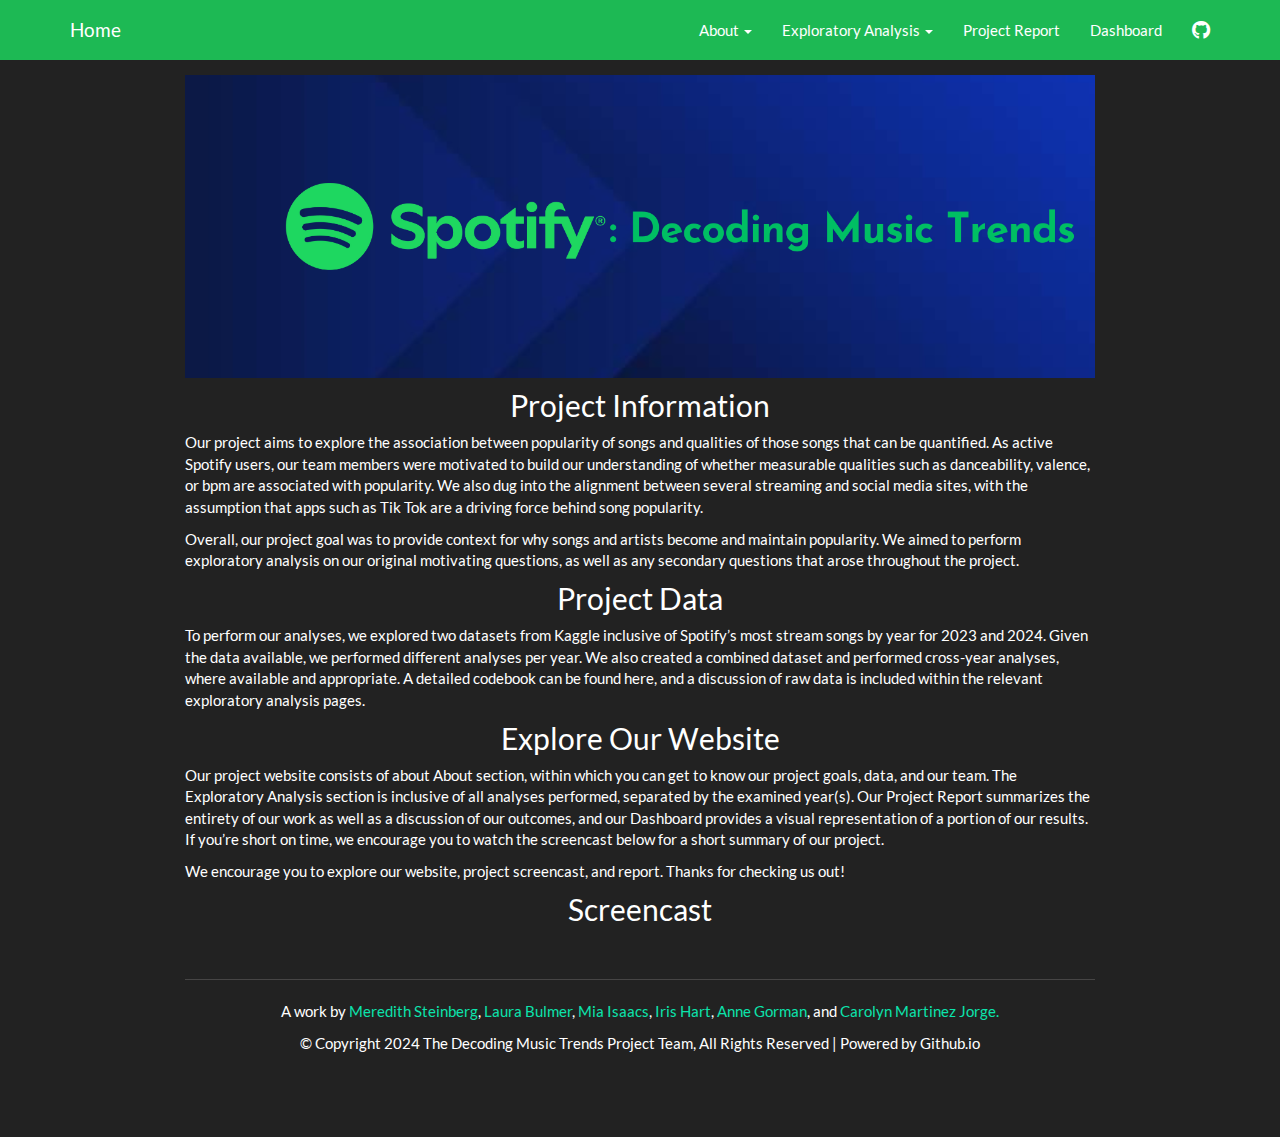
==== index.html @ 51a988cc "adding 'about project' page to site yml" ====
<!DOCTYPE html>

<html>

<head>

<meta charset="utf-8" />
<meta name="generator" content="pandoc" />
<meta http-equiv="X-UA-Compatible" content="IE=EDGE" />




<title>index.knit</title>

<script src="site_libs/header-attrs-2.28/header-attrs.js"></script>
<script src="site_libs/jquery-3.6.0/jquery-3.6.0.min.js"></script>
<meta name="viewport" content="width=device-width, initial-scale=1" />
<link href="site_libs/bootstrap-3.3.5/css/darkly.min.css" rel="stylesheet" />
<script src="site_libs/bootstrap-3.3.5/js/bootstrap.min.js"></script>
<script src="site_libs/bootstrap-3.3.5/shim/html5shiv.min.js"></script>
<script src="site_libs/bootstrap-3.3.5/shim/respond.min.js"></script>
<style>h1 {font-size: 34px;}
       h1.title {font-size: 38px;}
       h2 {font-size: 30px;}
       h3 {font-size: 24px;}
       h4 {font-size: 18px;}
       h5 {font-size: 16px;}
       h6 {font-size: 12px;}
       code {color: inherit; background-color: rgba(0, 0, 0, 0.04);}
       pre:not([class]) { background-color: white }</style>
<script src="site_libs/navigation-1.1/tabsets.js"></script>
<link href="site_libs/highlightjs-9.12.0/default.css" rel="stylesheet" />
<script src="site_libs/highlightjs-9.12.0/highlight.js"></script>
<link href="site_libs/font-awesome-6.4.2/css/all.min.css" rel="stylesheet" />
<link href="site_libs/font-awesome-6.4.2/css/v4-shims.min.css" rel="stylesheet" />

<style type="text/css">
  code{white-space: pre-wrap;}
  span.smallcaps{font-variant: small-caps;}
  span.underline{text-decoration: underline;}
  div.column{display: inline-block; vertical-align: top; width: 50%;}
  div.hanging-indent{margin-left: 1.5em; text-indent: -1.5em;}
  ul.task-list{list-style: none;}
    </style>

<style type="text/css">code{white-space: pre;}</style>
<script type="text/javascript">
if (window.hljs) {
  hljs.configure({languages: []});
  hljs.initHighlightingOnLoad();
  if (document.readyState && document.readyState === "complete") {
    window.setTimeout(function() { hljs.initHighlighting(); }, 0);
  }
}
</script>






<link rel="stylesheet" href="custom.css" type="text/css" />



<style type = "text/css">
.main-container {
  max-width: 940px;
  margin-left: auto;
  margin-right: auto;
}
img {
  max-width:100%;
}
.tabbed-pane {
  padding-top: 12px;
}
.html-widget {
  margin-bottom: 20px;
}
button.code-folding-btn:focus {
  outline: none;
}
summary {
  display: list-item;
}
details > summary > p:only-child {
  display: inline;
}
pre code {
  padding: 0;
}
</style>


<style type="text/css">
.dropdown-submenu {
  position: relative;
}
.dropdown-submenu>.dropdown-menu {
  top: 0;
  left: 100%;
  margin-top: -6px;
  margin-left: -1px;
  border-radius: 0 6px 6px 6px;
}
.dropdown-submenu:hover>.dropdown-menu {
  display: block;
}
.dropdown-submenu>a:after {
  display: block;
  content: " ";
  float: right;
  width: 0;
  height: 0;
  border-color: transparent;
  border-style: solid;
  border-width: 5px 0 5px 5px;
  border-left-color: #cccccc;
  margin-top: 5px;
  margin-right: -10px;
}
.dropdown-submenu:hover>a:after {
  border-left-color: #adb5bd;
}
.dropdown-submenu.pull-left {
  float: none;
}
.dropdown-submenu.pull-left>.dropdown-menu {
  left: -100%;
  margin-left: 10px;
  border-radius: 6px 0 6px 6px;
}
</style>

<script type="text/javascript">
// manage active state of menu based on current page
$(document).ready(function () {
  // active menu anchor
  href = window.location.pathname
  href = href.substr(href.lastIndexOf('/') + 1)
  if (href === "")
    href = "index.html";
  var menuAnchor = $('a[href="' + href + '"]');

  // mark the anchor link active (and if it's in a dropdown, also mark that active)
  var dropdown = menuAnchor.closest('li.dropdown');
  if (window.bootstrap) { // Bootstrap 4+
    menuAnchor.addClass('active');
    dropdown.find('> .dropdown-toggle').addClass('active');
  } else { // Bootstrap 3
    menuAnchor.parent().addClass('active');
    dropdown.addClass('active');
  }

  // Navbar adjustments
  var navHeight = $(".navbar").first().height() + 15;
  var style = document.createElement('style');
  var pt = "padding-top: " + navHeight + "px; ";
  var mt = "margin-top: -" + navHeight + "px; ";
  var css = "";
  // offset scroll position for anchor links (for fixed navbar)
  for (var i = 1; i <= 6; i++) {
    css += ".section h" + i + "{ " + pt + mt + "}\n";
  }
  style.innerHTML = "body {" + pt + "padding-bottom: 40px; }\n" + css;
  document.head.appendChild(style);
});
</script>

<!-- tabsets -->

<style type="text/css">
.tabset-dropdown > .nav-tabs {
  display: inline-table;
  max-height: 500px;
  min-height: 44px;
  overflow-y: auto;
  border: 1px solid #ddd;
  border-radius: 4px;
}

.tabset-dropdown > .nav-tabs > li.active:before, .tabset-dropdown > .nav-tabs.nav-tabs-open:before {
  content: "\e259";
  font-family: 'Glyphicons Halflings';
  display: inline-block;
  padding: 10px;
  border-right: 1px solid #ddd;
}

.tabset-dropdown > .nav-tabs.nav-tabs-open > li.active:before {
  content: "\e258";
  font-family: 'Glyphicons Halflings';
  border: none;
}

.tabset-dropdown > .nav-tabs > li.active {
  display: block;
}

.tabset-dropdown > .nav-tabs > li > a,
.tabset-dropdown > .nav-tabs > li > a:focus,
.tabset-dropdown > .nav-tabs > li > a:hover {
  border: none;
  display: inline-block;
  border-radius: 4px;
  background-color: transparent;
}

.tabset-dropdown > .nav-tabs.nav-tabs-open > li {
  display: block;
  float: none;
}

.tabset-dropdown > .nav-tabs > li {
  display: none;
}
</style>

<!-- code folding -->




</head>

<body>


<div class="container-fluid main-container">




<div class="navbar navbar-default  navbar-fixed-top" role="navigation">
  <div class="container">
    <div class="navbar-header">
      <button type="button" class="navbar-toggle collapsed" data-toggle="collapse" data-bs-toggle="collapse" data-target="#navbar" data-bs-target="#navbar">
        <span class="icon-bar"></span>
        <span class="icon-bar"></span>
        <span class="icon-bar"></span>
      </button>
      <a class="navbar-brand" href="index.html">Home</a>
    </div>
    <div id="navbar" class="navbar-collapse collapse">
      <ul class="nav navbar-nav">
        
      </ul>
      <ul class="nav navbar-nav navbar-right">
        <li class="dropdown">
  <a href="#" class="dropdown-toggle" data-toggle="dropdown" role="button" data-bs-toggle="dropdown" aria-expanded="false">
    About
     
    <span class="caret"></span>
  </a>
  <ul class="dropdown-menu" role="menu">
    <li>
      <a href="about_our_project.html">The Project</a>
    </li>
    <li>
      <a href="about.html">The Data</a>
    </li>
    <li>
      <a href="our_team.html">Our Team</a>
    </li>
  </ul>
</li>
<li class="dropdown">
  <a href="#" class="dropdown-toggle" data-toggle="dropdown" role="button" data-bs-toggle="dropdown" aria-expanded="false">
    Exploratory Analysis
     
    <span class="caret"></span>
  </a>
  <ul class="dropdown-menu" role="menu">
    <li>
      <a href="2023.html">2023 Analysis</a>
    </li>
    <li>
      <a href="2024.html">2024 Analysis</a>
    </li>
    <li>
      <a href="2023_2024_analysis.html">Cross-Year Analysis</a>
    </li>
  </ul>
</li>
<li>
  <a href="Report.html">Project Report</a>
</li>
<li>
  <a href="shiny_dashboard.rmd">Dashboard</a>
</li>
<li>
  <a href="https://github.com/akgorman/spotify_data.github.io">
    <span class="fa fa-github fa-lg"></span>
     
  </a>
</li>
      </ul>
    </div><!--/.nav-collapse -->
  </div><!--/.container -->
</div><!--/.navbar -->

<div id="header">




</div>


<p><img src="images/Heading.png" /></p>
<div id="project-information" class="section level2"
style="text-align: center;">
<h2>Project Information</h2>
</div>
<p>Our project aims to explore the association between popularity of
songs and qualities of those songs that can be quantified. As active
Spotify users, our team members were motivated to build our
understanding of whether measurable qualities such as danceability,
valence, or bpm are associated with popularity. We also dug into the
alignment between several streaming and social media sites, with the
assumption that apps such as Tik Tok are a driving force behind song
popularity.</p>
<p>Overall, our project goal was to provide context for why songs and
artists become and maintain popularity. We aimed to perform exploratory
analysis on our original motivating questions, as well as any secondary
questions that arose throughout the project.</p>
<div id="project-data" class="section level2"
style="text-align: center;">
<h2>Project Data</h2>
</div>
<p>To perform our analyses, we explored two datasets from Kaggle
inclusive of Spotify’s most stream songs by year for 2023 and 2024.
Given the data available, we performed different analyses per year. We
also created a combined dataset and performed cross-year analyses, where
available and appropriate. A detailed codebook can be found here, and a
discussion of raw data is included within the relevant exploratory
analysis pages.</p>
<div id="explore-our-website" class="section level2"
style="text-align: center;">
<h2>Explore Our Website</h2>
</div>
<p>Our project website consists of about About section, within which you
can get to know our project goals, data, and our team. The Exploratory
Analysis section is inclusive of all analyses performed, separated by
the examined year(s). Our Project Report summarizes the entirety of our
work as well as a discussion of our outcomes, and our Dashboard provides
a visual representation of a portion of our results. If you’re short on
time, we encourage you to watch the screencast below for a short summary
of our project.</p>
<p>We encourage you to explore our website, project screencast, and
report. Thanks for checking us out!</p>
<div id="screencast" class="section level2" style="text-align: center;">
<h2>Screencast</h2>
</div>

<!DOCTYPE html>

<html xmlns="http://www.w3.org/1999/xhtml">


 
<hr />
<p style="text-align: center;">
A work by <a href="https://github.com/meresteinberg">Meredith Steinberg</a>, <a href="https://github.com/laurabulmer">Laura Bulmer</a>, <a href="https://github.com/miaisaacs">Mia Isaacs</a>, <a href="https://github.com/iah2124">Iris Hart</a>, <a href="https://github.com/akgorman">Anne Gorman</a>, and <a href="https://github.com/cm3936">Carolyn Martinez Jorge.</a>
</p>
<p style="text-align: center;">
© Copyright 2024 The Decoding Music Trends Project Team, All Rights Reserved | Powered by Github.io
</p>

<p> </p>





</div>




</div>

<script>

// add bootstrap table styles to pandoc tables
function bootstrapStylePandocTables() {
  $('tr.odd').parent('tbody').parent('table').addClass('table table-condensed');
}
$(document).ready(function () {
  bootstrapStylePandocTables();
});


</script>

<!-- tabsets -->

<script>
$(document).ready(function () {
  window.buildTabsets("TOC");
});

$(document).ready(function () {
  $('.tabset-dropdown > .nav-tabs > li').click(function () {
    $(this).parent().toggleClass('nav-tabs-open');
  });
});
</script>

<!-- code folding -->


<!-- dynamically load mathjax for compatibility with self-contained -->
<script>
  (function () {
    var script = document.createElement("script");
    script.type = "text/javascript";
    script.src  = "https://mathjax.rstudio.com/latest/MathJax.js?config=TeX-AMS-MML_HTMLorMML";
    document.getElementsByTagName("head")[0].appendChild(script);
  })();
</script>

</body>
</html>
---- site_libs/bootstrap-3.3.5/css/darkly.min.css ----
@font-face {
  font-family: 'Lato';
  font-style: normal;
  font-weight: 400;
  src: url(fonts/Lato.ttf) format('truetype');
}
@font-face {
  font-family: 'Lato';
  font-style: normal;
  font-weight: 700;
  src: url(fonts/LatoBold.ttf) format('truetype');
}
@font-face {
  font-family: 'Lato';
  font-style: italic;
  font-weight: 400;
  src: url(fonts/LatoItalic.ttf) format('truetype');
}

/*!
 * bootswatch v3.3.7
 * Homepage: http://bootswatch.com
 * Copyright 2012-2016 Thomas Park
 * Licensed under MIT
 * Based on Bootstrap
*//*!
 * Bootstrap v3.3.7 (http://getbootstrap.com)
 * Copyright 2011-2016 Twitter, Inc.
 * Licensed under MIT (https://github.com/twbs/bootstrap/blob/master/LICENSE)
 *//*! normalize.css v3.0.3 | MIT License | github.com/necolas/normalize.css */html{font-family:sans-serif;-ms-text-size-adjust:100%;-webkit-text-size-adjust:100%}body{margin:0}article,aside,details,figcaption,figure,footer,header,hgroup,main,menu,nav,section,summary{display:block}audio,canvas,progress,video{display:inline-block;vertical-align:baseline}audio:not([controls]){display:none;height:0}[hidden],template{display:none}a{background-color:transparent}a:active,a:hover{outline:0}abbr[title]{border-bottom:1px dotted}b,strong{font-weight:bold}dfn{font-style:italic}h1{font-size:2em;margin:0.67em 0}mark{background:#ff0;color:#000}small{font-size:80%}sub,sup{font-size:75%;line-height:0;position:relative;vertical-align:baseline}sup{top:-0.5em}sub{bottom:-0.25em}img{border:0}svg:not(:root){overflow:hidden}figure{margin:1em 40px}hr{-webkit-box-sizing:content-box;-moz-box-sizing:content-box;box-sizing:content-box;height:0}pre{overflow:auto}code,kbd,pre,samp{font-family:monospace, monospace;font-size:1em}button,input,optgroup,select,textarea{color:inherit;font:inherit;margin:0}button{overflow:visible}button,select{text-transform:none}button,html input[type="button"],input[type="reset"],input[type="submit"]{-webkit-appearance:button;cursor:pointer}button[disabled],html input[disabled]{cursor:default}button::-moz-focus-inner,input::-moz-focus-inner{border:0;padding:0}input{line-height:normal}input[type="checkbox"],input[type="radio"]{-webkit-box-sizing:border-box;-moz-box-sizing:border-box;box-sizing:border-box;padding:0}input[type="number"]::-webkit-inner-spin-button,input[type="number"]::-webkit-outer-spin-button{height:auto}input[type="search"]{-webkit-appearance:textfield;-webkit-box-sizing:content-box;-moz-box-sizing:content-box;box-sizing:content-box}input[type="search"]::-webkit-search-cancel-button,input[type="search"]::-webkit-search-decoration{-webkit-appearance:none}fieldset{border:1px solid #c0c0c0;margin:0 2px;padding:0.35em 0.625em 0.75em}legend{border:0;padding:0}textarea{overflow:auto}optgroup{font-weight:bold}table{border-collapse:collapse;border-spacing:0}td,th{padding:0}/*! Source: https://github.com/h5bp/html5-boilerplate/blob/master/src/css/main.css */@media print{*,*:before,*:after{background:transparent !important;color:#000 !important;-webkit-box-shadow:none !important;box-shadow:none !important;text-shadow:none !important}a,a:visited{text-decoration:underline}a[href]:after{content:" (" attr(href) ")"}abbr[title]:after{content:" (" attr(title) ")"}a[href^="#"]:after,a[href^="javascript:"]:after{content:""}pre,blockquote{border:1px solid #999;page-break-inside:avoid}thead{display:table-header-group}tr,img{page-break-inside:avoid}img{max-width:100% !important}p,h2,h3{orphans:3;widows:3}h2,h3{page-break-after:avoid}.navbar{display:none}.btn>.caret,.dropup>.btn>.caret{border-top-color:#000 !important}.label{border:1px solid #000}.table{border-collapse:collapse !important}.table td,.table th{background-color:#fff !important}.table-bordered th,.table-bordered td{border:1px solid #ddd !important}}@font-face{font-family:'Glyphicons Halflings';src:url('../fonts/glyphicons-halflings-regular.eot');src:url('../fonts/glyphicons-halflings-regular.eot?#iefix') format('embedded-opentype'),url('../fonts/glyphicons-halflings-regular.woff2') format('woff2'),url('../fonts/glyphicons-halflings-regular.woff') format('woff'),url('../fonts/glyphicons-halflings-regular.ttf') format('truetype'),url('../fonts/glyphicons-halflings-regular.svg#glyphicons_halflingsregular') format('svg')}.glyphicon{position:relative;top:1px;display:inline-block;font-family:'Glyphicons Halflings';font-style:normal;font-weight:normal;line-height:1;-webkit-font-smoothing:antialiased;-moz-osx-font-smoothing:grayscale}.glyphicon-asterisk:before{content:"\002a"}.glyphicon-plus:before{content:"\002b"}.glyphicon-euro:before,.glyphicon-eur:before{content:"\20ac"}.glyphicon-minus:before{content:"\2212"}.glyphicon-cloud:before{content:"\2601"}.glyphicon-envelope:before{content:"\2709"}.glyphicon-pencil:before{content:"\270f"}.glyphicon-glass:before{content:"\e001"}.glyphicon-music:before{content:"\e002"}.glyphicon-search:before{content:"\e003"}.glyphicon-heart:before{content:"\e005"}.glyphicon-star:before{content:"\e006"}.glyphicon-star-empty:before{content:"\e007"}.glyphicon-user:before{content:"\e008"}.glyphicon-film:before{content:"\e009"}.glyphicon-th-large:before{content:"\e010"}.glyphicon-th:before{content:"\e011"}.glyphicon-th-list:before{content:"\e012"}.glyphicon-ok:before{content:"\e013"}.glyphicon-remove:before{content:"\e014"}.glyphicon-zoom-in:before{content:"\e015"}.glyphicon-zoom-out:before{content:"\e016"}.glyphicon-off:before{content:"\e017"}.glyphicon-signal:before{content:"\e018"}.glyphicon-cog:before{content:"\e019"}.glyphicon-trash:before{content:"\e020"}.glyphicon-home:before{content:"\e021"}.glyphicon-file:before{content:"\e022"}.glyphicon-time:before{content:"\e023"}.glyphicon-road:before{content:"\e024"}.glyphicon-download-alt:before{content:"\e025"}.glyphicon-download:before{content:"\e026"}.glyphicon-upload:before{content:"\e027"}.glyphicon-inbox:before{content:"\e028"}.glyphicon-play-circle:before{content:"\e029"}.glyphicon-repeat:before{content:"\e030"}.glyphicon-refresh:before{content:"\e031"}.glyphicon-list-alt:before{content:"\e032"}.glyphicon-lock:before{content:"\e033"}.glyphicon-flag:before{content:"\e034"}.glyphicon-headphones:before{content:"\e035"}.glyphicon-volume-off:before{content:"\e036"}.glyphicon-volume-down:before{content:"\e037"}.glyphicon-volume-up:before{content:"\e038"}.glyphicon-qrcode:before{content:"\e039"}.glyphicon-barcode:before{content:"\e040"}.glyphicon-tag:before{content:"\e041"}.glyphicon-tags:before{content:"\e042"}.glyphicon-book:before{content:"\e043"}.glyphicon-bookmark:before{content:"\e044"}.glyphicon-print:before{content:"\e045"}.glyphicon-camera:before{content:"\e046"}.glyphicon-font:before{content:"\e047"}.glyphicon-bold:before{content:"\e048"}.glyphicon-italic:before{content:"\e049"}.glyphicon-text-height:before{content:"\e050"}.glyphicon-text-width:before{content:"\e051"}.glyphicon-align-left:before{content:"\e052"}.glyphicon-align-center:before{content:"\e053"}.glyphicon-align-right:before{content:"\e054"}.glyphicon-align-justify:before{content:"\e055"}.glyphicon-list:before{content:"\e056"}.glyphicon-indent-left:before{content:"\e057"}.glyphicon-indent-right:before{content:"\e058"}.glyphicon-facetime-video:before{content:"\e059"}.glyphicon-picture:before{content:"\e060"}.glyphicon-map-marker:before{content:"\e062"}.glyphicon-adjust:before{content:"\e063"}.glyphicon-tint:before{content:"\e064"}.glyphicon-edit:before{content:"\e065"}.glyphicon-share:before{content:"\e066"}.glyphicon-check:before{content:"\e067"}.glyphicon-move:before{content:"\e068"}.glyphicon-step-backward:before{content:"\e069"}.glyphicon-fast-backward:before{content:"\e070"}.glyphicon-backward:before{content:"\e071"}.glyphicon-play:before{content:"\e072"}.glyphicon-pause:before{content:"\e073"}.glyphicon-stop:before{content:"\e074"}.glyphicon-forward:before{content:"\e075"}.glyphicon-fast-forward:before{content:"\e076"}.glyphicon-step-forward:before{content:"\e077"}.glyphicon-eject:before{content:"\e078"}.glyphicon-chevron-left:before{content:"\e079"}.glyphicon-chevron-right:before{content:"\e080"}.glyphicon-plus-sign:before{content:"\e081"}.glyphicon-minus-sign:before{content:"\e082"}.glyphicon-remove-sign:before{content:"\e083"}.glyphicon-ok-sign:before{content:"\e084"}.glyphicon-question-sign:before{content:"\e085"}.glyphicon-info-sign:before{content:"\e086"}.glyphicon-screenshot:before{content:"\e087"}.glyphicon-remove-circle:before{content:"\e088"}.glyphicon-ok-circle:before{content:"\e089"}.glyphicon-ban-circle:before{content:"\e090"}.glyphicon-arrow-left:before{content:"\e091"}.glyphicon-arrow-right:before{content:"\e092"}.glyphicon-arrow-up:before{content:"\e093"}.glyphicon-arrow-down:before{content:"\e094"}.glyphicon-share-alt:before{content:"\e095"}.glyphicon-resize-full:before{content:"\e096"}.glyphicon-resize-small:before{content:"\e097"}.glyphicon-exclamation-sign:before{content:"\e101"}.glyphicon-gift:before{content:"\e102"}.glyphicon-leaf:before{content:"\e103"}.glyphicon-fire:before{content:"\e104"}.glyphicon-eye-open:before{content:"\e105"}.glyphicon-eye-close:before{content:"\e106"}.glyphicon-warning-sign:before{content:"\e107"}.glyphicon-plane:before{content:"\e108"}.glyphicon-calendar:before{content:"\e109"}.glyphicon-random:before{content:"\e110"}.glyphicon-comment:before{content:"\e111"}.glyphicon-magnet:before{content:"\e112"}.glyphicon-chevron-up:before{content:"\e113"}.glyphicon-chevron-down:before{content:"\e114"}.glyphicon-retweet:before{content:"\e115"}.glyphicon-shopping-cart:before{content:"\e116"}.glyphicon-folder-close:before{content:"\e117"}.glyphicon-folder-open:before{content:"\e118"}.glyphicon-resize-vertical:before{content:"\e119"}.glyphicon-resize-horizontal:before{content:"\e120"}.glyphicon-hdd:before{content:"\e121"}.glyphicon-bullhorn:before{content:"\e122"}.glyphicon-bell:before{content:"\e123"}.glyphicon-certificate:before{content:"\e124"}.glyphicon-thumbs-up:before{content:"\e125"}.glyphicon-thumbs-down:before{content:"\e126"}.glyphicon-hand-right:before{content:"\e127"}.glyphicon-hand-left:before{content:"\e128"}.glyphicon-hand-up:before{content:"\e129"}.glyphicon-hand-down:before{content:"\e130"}.glyphicon-circle-arrow-right:before{content:"\e131"}.glyphicon-circle-arrow-left:before{content:"\e132"}.glyphicon-circle-arrow-up:before{content:"\e133"}.glyphicon-circle-arrow-down:before{content:"\e134"}.glyphicon-globe:before{content:"\e135"}.glyphicon-wrench:before{content:"\e136"}.glyphicon-tasks:before{content:"\e137"}.glyphicon-filter:before{content:"\e138"}.glyphicon-briefcase:before{content:"\e139"}.glyphicon-fullscreen:before{content:"\e140"}.glyphicon-dashboard:before{content:"\e141"}.glyphicon-paperclip:before{content:"\e142"}.glyphicon-heart-empty:before{content:"\e143"}.glyphicon-link:before{content:"\e144"}.glyphicon-phone:before{content:"\e145"}.glyphicon-pushpin:before{content:"\e146"}.glyphicon-usd:before{content:"\e148"}.glyphicon-gbp:before{content:"\e149"}.glyphicon-sort:before{content:"\e150"}.glyphicon-sort-by-alphabet:before{content:"\e151"}.glyphicon-sort-by-alphabet-alt:before{content:"\e152"}.glyphicon-sort-by-order:before{content:"\e153"}.glyphicon-sort-by-order-alt:before{content:"\e154"}.glyphicon-sort-by-attributes:before{content:"\e155"}.glyphicon-sort-by-attributes-alt:before{content:"\e156"}.glyphicon-unchecked:before{content:"\e157"}.glyphicon-expand:before{content:"\e158"}.glyphicon-collapse-down:before{content:"\e159"}.glyphicon-collapse-up:before{content:"\e160"}.glyphicon-log-in:before{content:"\e161"}.glyphicon-flash:before{content:"\e162"}.glyphicon-log-out:before{content:"\e163"}.glyphicon-new-window:before{content:"\e164"}.glyphicon-record:before{content:"\e165"}.glyphicon-save:before{content:"\e166"}.glyphicon-open:before{content:"\e167"}.glyphicon-saved:before{content:"\e168"}.glyphicon-import:before{content:"\e169"}.glyphicon-export:before{content:"\e170"}.glyphicon-send:before{content:"\e171"}.glyphicon-floppy-disk:before{content:"\e172"}.glyphicon-floppy-saved:before{content:"\e173"}.glyphicon-floppy-remove:before{content:"\e174"}.glyphicon-floppy-save:before{content:"\e175"}.glyphicon-floppy-open:before{content:"\e176"}.glyphicon-credit-card:before{content:"\e177"}.glyphicon-transfer:before{content:"\e178"}.glyphicon-cutlery:before{content:"\e179"}.glyphicon-header:before{content:"\e180"}.glyphicon-compressed:before{content:"\e181"}.glyphicon-earphone:before{content:"\e182"}.glyphicon-phone-alt:before{content:"\e183"}.glyphicon-tower:before{content:"\e184"}.glyphicon-stats:before{content:"\e185"}.glyphicon-sd-video:before{content:"\e186"}.glyphicon-hd-video:before{content:"\e187"}.glyphicon-subtitles:before{content:"\e188"}.glyphicon-sound-stereo:before{content:"\e189"}.glyphicon-sound-dolby:before{content:"\e190"}.glyphicon-sound-5-1:before{content:"\e191"}.glyphicon-sound-6-1:before{content:"\e192"}.glyphicon-sound-7-1:before{content:"\e193"}.glyphicon-copyright-mark:before{content:"\e194"}.glyphicon-registration-mark:before{content:"\e195"}.glyphicon-cloud-download:before{content:"\e197"}.glyphicon-cloud-upload:before{content:"\e198"}.glyphicon-tree-conifer:before{content:"\e199"}.glyphicon-tree-deciduous:before{content:"\e200"}.glyphicon-cd:before{content:"\e201"}.glyphicon-save-file:before{content:"\e202"}.glyphicon-open-file:before{content:"\e203"}.glyphicon-level-up:before{content:"\e204"}.glyphicon-copy:before{content:"\e205"}.glyphicon-paste:before{content:"\e206"}.glyphicon-alert:before{content:"\e209"}.glyphicon-equalizer:before{content:"\e210"}.glyphicon-king:before{content:"\e211"}.glyphicon-queen:before{content:"\e212"}.glyphicon-pawn:before{content:"\e213"}.glyphicon-bishop:before{content:"\e214"}.glyphicon-knight:before{content:"\e215"}.glyphicon-baby-formula:before{content:"\e216"}.glyphicon-tent:before{content:"\26fa"}.glyphicon-blackboard:before{content:"\e218"}.glyphicon-bed:before{content:"\e219"}.glyphicon-apple:before{content:"\f8ff"}.glyphicon-erase:before{content:"\e221"}.glyphicon-hourglass:before{content:"\231b"}.glyphicon-lamp:before{content:"\e223"}.glyphicon-duplicate:before{content:"\e224"}.glyphicon-piggy-bank:before{content:"\e225"}.glyphicon-scissors:before{content:"\e226"}.glyphicon-bitcoin:before{content:"\e227"}.glyphicon-btc:before{content:"\e227"}.glyphicon-xbt:before{content:"\e227"}.glyphicon-yen:before{content:"\00a5"}.glyphicon-jpy:before{content:"\00a5"}.glyphicon-ruble:before{content:"\20bd"}.glyphicon-rub:before{content:"\20bd"}.glyphicon-scale:before{content:"\e230"}.glyphicon-ice-lolly:before{content:"\e231"}.glyphicon-ice-lolly-tasted:before{content:"\e232"}.glyphicon-education:before{content:"\e233"}.glyphicon-option-horizontal:before{content:"\e234"}.glyphicon-option-vertical:before{content:"\e235"}.glyphicon-menu-hamburger:before{content:"\e236"}.glyphicon-modal-window:before{content:"\e237"}.glyphicon-oil:before{content:"\e238"}.glyphicon-grain:before{content:"\e239"}.glyphicon-sunglasses:before{content:"\e240"}.glyphicon-text-size:before{content:"\e241"}.glyphicon-text-color:before{content:"\e242"}.glyphicon-text-background:before{content:"\e243"}.glyphicon-object-align-top:before{content:"\e244"}.glyphicon-object-align-bottom:before{content:"\e245"}.glyphicon-object-align-horizontal:before{content:"\e246"}.glyphicon-object-align-left:before{content:"\e247"}.glyphicon-object-align-vertical:before{content:"\e248"}.glyphicon-object-align-right:before{content:"\e249"}.glyphicon-triangle-right:before{content:"\e250"}.glyphicon-triangle-left:before{content:"\e251"}.glyphicon-triangle-bottom:before{content:"\e252"}.glyphicon-triangle-top:before{content:"\e253"}.glyphicon-console:before{content:"\e254"}.glyphicon-superscript:before{content:"\e255"}.glyphicon-subscript:before{content:"\e256"}.glyphicon-menu-left:before{content:"\e257"}.glyphicon-menu-right:before{content:"\e258"}.glyphicon-menu-down:before{content:"\e259"}.glyphicon-menu-up:before{content:"\e260"}*{-webkit-box-sizing:border-box;-moz-box-sizing:border-box;box-sizing:border-box}*:before,*:after{-webkit-box-sizing:border-box;-moz-box-sizing:border-box;box-sizing:border-box}html{font-size:10px;-webkit-tap-highlight-color:rgba(0,0,0,0)}body{font-family:"Lato","Helvetica Neue",Helvetica,Arial,sans-serif;font-size:15px;line-height:1.42857143;color:#ffffff;background-color:#222222}input,button,select,textarea{font-family:inherit;font-size:inherit;line-height:inherit}a{color:#0ce3ac;text-decoration:none}a:hover,a:focus{color:#0ce3ac;text-decoration:underline}a:focus{outline:5px auto -webkit-focus-ring-color;outline-offset:-2px}figure{margin:0}img{vertical-align:middle}.img-responsive,.thumbnail>img,.thumbnail a>img,.carousel-inner>.item>img,.carousel-inner>.item>a>img{display:block;max-width:100%;height:auto}.img-rounded{border-radius:6px}.img-thumbnail{padding:2px;line-height:1.42857143;background-color:#222222;border:1px solid #464545;border-radius:4px;-webkit-transition:all .2s ease-in-out;-o-transition:all .2s ease-in-out;transition:all .2s ease-in-out;display:inline-block;max-width:100%;height:auto}.img-circle{border-radius:50%}hr{margin-top:21px;margin-bottom:21px;border:0;border-top:1px solid #464545}.sr-only{position:absolute;width:1px;height:1px;margin:-1px;padding:0;overflow:hidden;clip:rect(0, 0, 0, 0);border:0}.sr-only-focusable:active,.sr-only-focusable:focus{position:static;width:auto;height:auto;margin:0;overflow:visible;clip:auto}[role="button"]{cursor:pointer}h1,h2,h3,h4,h5,h6,.h1,.h2,.h3,.h4,.h5,.h6{font-family:"Lato","Helvetica Neue",Helvetica,Arial,sans-serif;font-weight:400;line-height:1.1;color:inherit}h1 small,h2 small,h3 small,h4 small,h5 small,h6 small,.h1 small,.h2 small,.h3 small,.h4 small,.h5 small,.h6 small,h1 .small,h2 .small,h3 .small,h4 .small,h5 .small,h6 .small,.h1 .small,.h2 .small,.h3 .small,.h4 .small,.h5 .small,.h6 .small{font-weight:normal;line-height:1;color:#999999}h1,.h1,h2,.h2,h3,.h3{margin-top:21px;margin-bottom:10.5px}h1 small,.h1 small,h2 small,.h2 small,h3 small,.h3 small,h1 .small,.h1 .small,h2 .small,.h2 .small,h3 .small,.h3 .small{font-size:65%}h4,.h4,h5,.h5,h6,.h6{margin-top:10.5px;margin-bottom:10.5px}h4 small,.h4 small,h5 small,.h5 small,h6 small,.h6 small,h4 .small,.h4 .small,h5 .small,.h5 .small,h6 .small,.h6 .small{font-size:75%}h1,.h1{font-size:39px}h2,.h2{font-size:32px}h3,.h3{font-size:26px}h4,.h4{font-size:19px}h5,.h5{font-size:15px}h6,.h6{font-size:13px}p{margin:0 0 10.5px}.lead{margin-bottom:21px;font-size:17px;font-weight:300;line-height:1.4}@media (min-width:768px){.lead{font-size:22.5px}}small,.small{font-size:86%}mark,.mark{background-color:#f39c12;padding:.2em}.text-left{text-align:left}.text-right{text-align:right}.text-center{text-align:center}.text-justify{text-align:justify}.text-nowrap{white-space:nowrap}.text-lowercase{text-transform:lowercase}.text-uppercase{text-transform:uppercase}.text-capitalize{text-transform:capitalize}.text-muted{color:#999999}.text-primary{color:#375a7f}a.text-primary:hover,a.text-primary:focus{color:#28415b}.text-success{color:#ffffff}a.text-success:hover,a.text-success:focus{color:#e6e6e6}.text-info{color:#ffffff}a.text-info:hover,a.text-info:focus{color:#e6e6e6}.text-warning{color:#ffffff}a.text-warning:hover,a.text-warning:focus{color:#e6e6e6}.text-danger{color:#ffffff}a.text-danger:hover,a.text-danger:focus{color:#e6e6e6}.bg-primary{color:#fff;background-color:#375a7f}a.bg-primary:hover,a.bg-primary:focus{background-color:#28415b}.bg-success{background-color:#00bc8c}a.bg-success:hover,a.bg-success:focus{background-color:#008966}.bg-info{background-color:#3498db}a.bg-info:hover,a.bg-info:focus{background-color:#217dbb}.bg-warning{background-color:#f39c12}a.bg-warning:hover,a.bg-warning:focus{background-color:#c87f0a}.bg-danger{background-color:#e74c3c}a.bg-danger:hover,a.bg-danger:focus{background-color:#d62c1a}.page-header{padding-bottom:9.5px;margin:42px 0 21px;border-bottom:1px solid transparent}ul,ol{margin-top:0;margin-bottom:10.5px}ul ul,ol ul,ul ol,ol ol{margin-bottom:0}.list-unstyled{padding-left:0;list-style:none}.list-inline{padding-left:0;list-style:none;margin-left:-5px}.list-inline>li{display:inline-block;padding-left:5px;padding-right:5px}dl{margin-top:0;margin-bottom:21px}dt,dd{line-height:1.42857143}dt{font-weight:bold}dd{margin-left:0}@media (min-width:768px){.dl-horizontal dt{float:left;width:160px;clear:left;text-align:right;overflow:hidden;text-overflow:ellipsis;white-space:nowrap}.dl-horizontal dd{margin-left:180px}}abbr[title],abbr[data-original-title]{cursor:help;border-bottom:1px dotted #999999}.initialism{font-size:90%;text-transform:uppercase}blockquote{padding:10.5px 21px;margin:0 0 21px;font-size:18.75px;border-left:5px solid #464545}blockquote p:last-child,blockquote ul:last-child,blockquote ol:last-child{margin-bottom:0}blockquote footer,blockquote small,blockquote .small{display:block;font-size:80%;line-height:1.42857143;color:#999999}blockquote footer:before,blockquote small:before,blockquote .small:before{content:'\2014 \00A0'}.blockquote-reverse,blockquote.pull-right{padding-right:15px;padding-left:0;border-right:5px solid #464545;border-left:0;text-align:right}.blockquote-reverse footer:before,blockquote.pull-right footer:before,.blockquote-reverse small:before,blockquote.pull-right small:before,.blockquote-reverse .small:before,blockquote.pull-right .small:before{content:''}.blockquote-reverse footer:after,blockquote.pull-right footer:after,.blockquote-reverse small:after,blockquote.pull-right small:after,.blockquote-reverse .small:after,blockquote.pull-right .small:after{content:'\00A0 \2014'}address{margin-bottom:21px;font-style:normal;line-height:1.42857143}code,kbd,pre,samp{font-family:Menlo,Monaco,Consolas,"Courier New",monospace}code{padding:2px 4px;font-size:90%;color:#c7254e;background-color:#f9f2f4;border-radius:4px}kbd{padding:2px 4px;font-size:90%;color:#ffffff;background-color:#333333;border-radius:3px;-webkit-box-shadow:inset 0 -1px 0 rgba(0,0,0,0.25);box-shadow:inset 0 -1px 0 rgba(0,0,0,0.25)}kbd kbd{padding:0;font-size:100%;font-weight:bold;-webkit-box-shadow:none;box-shadow:none}pre{display:block;padding:10px;margin:0 0 10.5px;font-size:14px;line-height:1.42857143;word-break:break-all;word-wrap:break-word;color:#303030;background-color:#ebebeb;border:1px solid #cccccc;border-radius:4px}pre code{padding:0;font-size:inherit;color:inherit;white-space:pre-wrap;background-color:transparent;border-radius:0}.pre-scrollable{max-height:340px;overflow-y:scroll}.container{margin-right:auto;margin-left:auto;padding-left:15px;padding-right:15px}@media (min-width:768px){.container{width:750px}}@media (min-width:992px){.container{width:970px}}@media (min-width:1200px){.container{width:1170px}}.container-fluid{margin-right:auto;margin-left:auto;padding-left:15px;padding-right:15px}.row{margin-left:-15px;margin-right:-15px}.col-xs-1,.col-sm-1,.col-md-1,.col-lg-1,.col-xs-2,.col-sm-2,.col-md-2,.col-lg-2,.col-xs-3,.col-sm-3,.col-md-3,.col-lg-3,.col-xs-4,.col-sm-4,.col-md-4,.col-lg-4,.col-xs-5,.col-sm-5,.col-md-5,.col-lg-5,.col-xs-6,.col-sm-6,.col-md-6,.col-lg-6,.col-xs-7,.col-sm-7,.col-md-7,.col-lg-7,.col-xs-8,.col-sm-8,.col-md-8,.col-lg-8,.col-xs-9,.col-sm-9,.col-md-9,.col-lg-9,.col-xs-10,.col-sm-10,.col-md-10,.col-lg-10,.col-xs-11,.col-sm-11,.col-md-11,.col-lg-11,.col-xs-12,.col-sm-12,.col-md-12,.col-lg-12{position:relative;min-height:1px;padding-left:15px;padding-right:15px}.col-xs-1,.col-xs-2,.col-xs-3,.col-xs-4,.col-xs-5,.col-xs-6,.col-xs-7,.col-xs-8,.col-xs-9,.col-xs-10,.col-xs-11,.col-xs-12{float:left}.col-xs-12{width:100%}.col-xs-11{width:91.66666667%}.col-xs-10{width:83.33333333%}.col-xs-9{width:75%}.col-xs-8{width:66.66666667%}.col-xs-7{width:58.33333333%}.col-xs-6{width:50%}.col-xs-5{width:41.66666667%}.col-xs-4{width:33.33333333%}.col-xs-3{width:25%}.col-xs-2{width:16.66666667%}.col-xs-1{width:8.33333333%}.col-xs-pull-12{right:100%}.col-xs-pull-11{right:91.66666667%}.col-xs-pull-10{right:83.33333333%}.col-xs-pull-9{right:75%}.col-xs-pull-8{right:66.66666667%}.col-xs-pull-7{right:58.33333333%}.col-xs-pull-6{right:50%}.col-xs-pull-5{right:41.66666667%}.col-xs-pull-4{right:33.33333333%}.col-xs-pull-3{right:25%}.col-xs-pull-2{right:16.66666667%}.col-xs-pull-1{right:8.33333333%}.col-xs-pull-0{right:auto}.col-xs-push-12{left:100%}.col-xs-push-11{left:91.66666667%}.col-xs-push-10{left:83.33333333%}.col-xs-push-9{left:75%}.col-xs-push-8{left:66.66666667%}.col-xs-push-7{left:58.33333333%}.col-xs-push-6{left:50%}.col-xs-push-5{left:41.66666667%}.col-xs-push-4{left:33.33333333%}.col-xs-push-3{left:25%}.col-xs-push-2{left:16.66666667%}.col-xs-push-1{left:8.33333333%}.col-xs-push-0{left:auto}.col-xs-offset-12{margin-left:100%}.col-xs-offset-11{margin-left:91.66666667%}.col-xs-offset-10{margin-left:83.33333333%}.col-xs-offset-9{margin-left:75%}.col-xs-offset-8{margin-left:66.66666667%}.col-xs-offset-7{margin-left:58.33333333%}.col-xs-offset-6{margin-left:50%}.col-xs-offset-5{margin-left:41.66666667%}.col-xs-offset-4{margin-left:33.33333333%}.col-xs-offset-3{margin-left:25%}.col-xs-offset-2{margin-left:16.66666667%}.col-xs-offset-1{margin-left:8.33333333%}.col-xs-offset-0{margin-left:0%}@media (min-width:768px){.col-sm-1,.col-sm-2,.col-sm-3,.col-sm-4,.col-sm-5,.col-sm-6,.col-sm-7,.col-sm-8,.col-sm-9,.col-sm-10,.col-sm-11,.col-sm-12{float:left}.col-sm-12{width:100%}.col-sm-11{width:91.66666667%}.col-sm-10{width:83.33333333%}.col-sm-9{width:75%}.col-sm-8{width:66.66666667%}.col-sm-7{width:58.33333333%}.col-sm-6{width:50%}.col-sm-5{width:41.66666667%}.col-sm-4{width:33.33333333%}.col-sm-3{width:25%}.col-sm-2{width:16.66666667%}.col-sm-1{width:8.33333333%}.col-sm-pull-12{right:100%}.col-sm-pull-11{right:91.66666667%}.col-sm-pull-10{right:83.33333333%}.col-sm-pull-9{right:75%}.col-sm-pull-8{right:66.66666667%}.col-sm-pull-7{right:58.33333333%}.col-sm-pull-6{right:50%}.col-sm-pull-5{right:41.66666667%}.col-sm-pull-4{right:33.33333333%}.col-sm-pull-3{right:25%}.col-sm-pull-2{right:16.66666667%}.col-sm-pull-1{right:8.33333333%}.col-sm-pull-0{right:auto}.col-sm-push-12{left:100%}.col-sm-push-11{left:91.66666667%}.col-sm-push-10{left:83.33333333%}.col-sm-push-9{left:75%}.col-sm-push-8{left:66.66666667%}.col-sm-push-7{left:58.33333333%}.col-sm-push-6{left:50%}.col-sm-push-5{left:41.66666667%}.col-sm-push-4{left:33.33333333%}.col-sm-push-3{left:25%}.col-sm-push-2{left:16.66666667%}.col-sm-push-1{left:8.33333333%}.col-sm-push-0{left:auto}.col-sm-offset-12{margin-left:100%}.col-sm-offset-11{margin-left:91.66666667%}.col-sm-offset-10{margin-left:83.33333333%}.col-sm-offset-9{margin-left:75%}.col-sm-offset-8{margin-left:66.66666667%}.col-sm-offset-7{margin-left:58.33333333%}.col-sm-offset-6{margin-left:50%}.col-sm-offset-5{margin-left:41.66666667%}.col-sm-offset-4{margin-left:33.33333333%}.col-sm-offset-3{margin-left:25%}.col-sm-offset-2{margin-left:16.66666667%}.col-sm-offset-1{margin-left:8.33333333%}.col-sm-offset-0{margin-left:0%}}@media (min-width:992px){.col-md-1,.col-md-2,.col-md-3,.col-md-4,.col-md-5,.col-md-6,.col-md-7,.col-md-8,.col-md-9,.col-md-10,.col-md-11,.col-md-12{float:left}.col-md-12{width:100%}.col-md-11{width:91.66666667%}.col-md-10{width:83.33333333%}.col-md-9{width:75%}.col-md-8{width:66.66666667%}.col-md-7{width:58.33333333%}.col-md-6{width:50%}.col-md-5{width:41.66666667%}.col-md-4{width:33.33333333%}.col-md-3{width:25%}.col-md-2{width:16.66666667%}.col-md-1{width:8.33333333%}.col-md-pull-12{right:100%}.col-md-pull-11{right:91.66666667%}.col-md-pull-10{right:83.33333333%}.col-md-pull-9{right:75%}.col-md-pull-8{right:66.66666667%}.col-md-pull-7{right:58.33333333%}.col-md-pull-6{right:50%}.col-md-pull-5{right:41.66666667%}.col-md-pull-4{right:33.33333333%}.col-md-pull-3{right:25%}.col-md-pull-2{right:16.66666667%}.col-md-pull-1{right:8.33333333%}.col-md-pull-0{right:auto}.col-md-push-12{left:100%}.col-md-push-11{left:91.66666667%}.col-md-push-10{left:83.33333333%}.col-md-push-9{left:75%}.col-md-push-8{left:66.66666667%}.col-md-push-7{left:58.33333333%}.col-md-push-6{left:50%}.col-md-push-5{left:41.66666667%}.col-md-push-4{left:33.33333333%}.col-md-push-3{left:25%}.col-md-push-2{left:16.66666667%}.col-md-push-1{left:8.33333333%}.col-md-push-0{left:auto}.col-md-offset-12{margin-left:100%}.col-md-offset-11{margin-left:91.66666667%}.col-md-offset-10{margin-left:83.33333333%}.col-md-offset-9{margin-left:75%}.col-md-offset-8{margin-left:66.66666667%}.col-md-offset-7{margin-left:58.33333333%}.col-md-offset-6{margin-left:50%}.col-md-offset-5{margin-left:41.66666667%}.col-md-offset-4{margin-left:33.33333333%}.col-md-offset-3{margin-left:25%}.col-md-offset-2{margin-left:16.66666667%}.col-md-offset-1{margin-left:8.33333333%}.col-md-offset-0{margin-left:0%}}@media (min-width:1200px){.col-lg-1,.col-lg-2,.col-lg-3,.col-lg-4,.col-lg-5,.col-lg-6,.col-lg-7,.col-lg-8,.col-lg-9,.col-lg-10,.col-lg-11,.col-lg-12{float:left}.col-lg-12{width:100%}.col-lg-11{width:91.66666667%}.col-lg-10{width:83.33333333%}.col-lg-9{width:75%}.col-lg-8{width:66.66666667%}.col-lg-7{width:58.33333333%}.col-lg-6{width:50%}.col-lg-5{width:41.66666667%}.col-lg-4{width:33.33333333%}.col-lg-3{width:25%}.col-lg-2{width:16.66666667%}.col-lg-1{width:8.33333333%}.col-lg-pull-12{right:100%}.col-lg-pull-11{right:91.66666667%}.col-lg-pull-10{right:83.33333333%}.col-lg-pull-9{right:75%}.col-lg-pull-8{right:66.66666667%}.col-lg-pull-7{right:58.33333333%}.col-lg-pull-6{right:50%}.col-lg-pull-5{right:41.66666667%}.col-lg-pull-4{right:33.33333333%}.col-lg-pull-3{right:25%}.col-lg-pull-2{right:16.66666667%}.col-lg-pull-1{right:8.33333333%}.col-lg-pull-0{right:auto}.col-lg-push-12{left:100%}.col-lg-push-11{left:91.66666667%}.col-lg-push-10{left:83.33333333%}.col-lg-push-9{left:75%}.col-lg-push-8{left:66.66666667%}.col-lg-push-7{left:58.33333333%}.col-lg-push-6{left:50%}.col-lg-push-5{left:41.66666667%}.col-lg-push-4{left:33.33333333%}.col-lg-push-3{left:25%}.col-lg-push-2{left:16.66666667%}.col-lg-push-1{left:8.33333333%}.col-lg-push-0{left:auto}.col-lg-offset-12{margin-left:100%}.col-lg-offset-11{margin-left:91.66666667%}.col-lg-offset-10{margin-left:83.33333333%}.col-lg-offset-9{margin-left:75%}.col-lg-offset-8{margin-left:66.66666667%}.col-lg-offset-7{margin-left:58.33333333%}.col-lg-offset-6{margin-left:50%}.col-lg-offset-5{margin-left:41.66666667%}.col-lg-offset-4{margin-left:33.33333333%}.col-lg-offset-3{margin-left:25%}.col-lg-offset-2{margin-left:16.66666667%}.col-lg-offset-1{margin-left:8.33333333%}.col-lg-offset-0{margin-left:0%}}table{background-color:transparent}caption{padding-top:8px;padding-bottom:8px;color:#999999;text-align:left}th{text-align:left}.table{width:100%;max-width:100%;margin-bottom:21px}.table>thead>tr>th,.table>tbody>tr>th,.table>tfoot>tr>th,.table>thead>tr>td,.table>tbody>tr>td,.table>tfoot>tr>td{padding:8px;line-height:1.42857143;vertical-align:top;border-top:1px solid #464545}.table>thead>tr>th{vertical-align:bottom;border-bottom:2px solid #464545}.table>caption+thead>tr:first-child>th,.table>colgroup+thead>tr:first-child>th,.table>thead:first-child>tr:first-child>th,.table>caption+thead>tr:first-child>td,.table>colgroup+thead>tr:first-child>td,.table>thead:first-child>tr:first-child>td{border-top:0}.table>tbody+tbody{border-top:2px solid #464545}.table .table{background-color:#222222}.table-condensed>thead>tr>th,.table-condensed>tbody>tr>th,.table-condensed>tfoot>tr>th,.table-condensed>thead>tr>td,.table-condensed>tbody>tr>td,.table-condensed>tfoot>tr>td{padding:5px}.table-bordered{border:1px solid #464545}.table-bordered>thead>tr>th,.table-bordered>tbody>tr>th,.table-bordered>tfoot>tr>th,.table-bordered>thead>tr>td,.table-bordered>tbody>tr>td,.table-bordered>tfoot>tr>td{border:1px solid #464545}.table-bordered>thead>tr>th,.table-bordered>thead>tr>td{border-bottom-width:2px}.table-striped>tbody>tr:nth-of-type(odd){background-color:#3d3d3d}.table-hover>tbody>tr:hover{background-color:#464545}table col[class*="col-"]{position:static;float:none;display:table-column}table td[class*="col-"],table th[class*="col-"]{position:static;float:none;display:table-cell}.table>thead>tr>td.active,.table>tbody>tr>td.active,.table>tfoot>tr>td.active,.table>thead>tr>th.active,.table>tbody>tr>th.active,.table>tfoot>tr>th.active,.table>thead>tr.active>td,.table>tbody>tr.active>td,.table>tfoot>tr.active>td,.table>thead>tr.active>th,.table>tbody>tr.active>th,.table>tfoot>tr.active>th{background-color:#464545}.table-hover>tbody>tr>td.active:hover,.table-hover>tbody>tr>th.active:hover,.table-hover>tbody>tr.active:hover>td,.table-hover>tbody>tr:hover>.active,.table-hover>tbody>tr.active:hover>th{background-color:#393838}.table>thead>tr>td.success,.table>tbody>tr>td.success,.table>tfoot>tr>td.success,.table>thead>tr>th.success,.table>tbody>tr>th.success,.table>tfoot>tr>th.success,.table>thead>tr.success>td,.table>tbody>tr.success>td,.table>tfoot>tr.success>td,.table>thead>tr.success>th,.table>tbody>tr.success>th,.table>tfoot>tr.success>th{background-color:#00bc8c}.table-hover>tbody>tr>td.success:hover,.table-hover>tbody>tr>th.success:hover,.table-hover>tbody>tr.success:hover>td,.table-hover>tbody>tr:hover>.success,.table-hover>tbody>tr.success:hover>th{background-color:#00a379}.table>thead>tr>td.info,.table>tbody>tr>td.info,.table>tfoot>tr>td.info,.table>thead>tr>th.info,.table>tbody>tr>th.info,.table>tfoot>tr>th.info,.table>thead>tr.info>td,.table>tbody>tr.info>td,.table>tfoot>tr.info>td,.table>thead>tr.info>th,.table>tbody>tr.info>th,.table>tfoot>tr.info>th{background-color:#3498db}.table-hover>tbody>tr>td.info:hover,.table-hover>tbody>tr>th.info:hover,.table-hover>tbody>tr.info:hover>td,.table-hover>tbody>tr:hover>.info,.table-hover>tbody>tr.info:hover>th{background-color:#258cd1}.table>thead>tr>td.warning,.table>tbody>tr>td.warning,.table>tfoot>tr>td.warning,.table>thead>tr>th.warning,.table>tbody>tr>th.warning,.table>tfoot>tr>th.warning,.table>thead>tr.warning>td,.table>tbody>tr.warning>td,.table>tfoot>tr.warning>td,.table>thead>tr.warning>th,.table>tbody>tr.warning>th,.table>tfoot>tr.warning>th{background-color:#f39c12}.table-hover>tbody>tr>td.warning:hover,.table-hover>tbody>tr>th.warning:hover,.table-hover>tbody>tr.warning:hover>td,.table-hover>tbody>tr:hover>.warning,.table-hover>tbody>tr.warning:hover>th{background-color:#e08e0b}.table>thead>tr>td.danger,.table>tbody>tr>td.danger,.table>tfoot>tr>td.danger,.table>thead>tr>th.danger,.table>tbody>tr>th.danger,.table>tfoot>tr>th.danger,.table>thead>tr.danger>td,.table>tbody>tr.danger>td,.table>tfoot>tr.danger>td,.table>thead>tr.danger>th,.table>tbody>tr.danger>th,.table>tfoot>tr.danger>th{background-color:#e74c3c}.table-hover>tbody>tr>td.danger:hover,.table-hover>tbody>tr>th.danger:hover,.table-hover>tbody>tr.danger:hover>td,.table-hover>tbody>tr:hover>.danger,.table-hover>tbody>tr.danger:hover>th{background-color:#e43725}.table-responsive{overflow-x:auto;min-height:0.01%}@media screen and (max-width:767px){.table-responsive{width:100%;margin-bottom:15.75px;overflow-y:hidden;-ms-overflow-style:-ms-autohiding-scrollbar;border:1px solid #464545}.table-responsive>.table{margin-bottom:0}.table-responsive>.table>thead>tr>th,.table-responsive>.table>tbody>tr>th,.table-responsive>.table>tfoot>tr>th,.table-responsive>.table>thead>tr>td,.table-responsive>.table>tbody>tr>td,.table-responsive>.table>tfoot>tr>td{white-space:nowrap}.table-responsive>.table-bordered{border:0}.table-responsive>.table-bordered>thead>tr>th:first-child,.table-responsive>.table-bordered>tbody>tr>th:first-child,.table-responsive>.table-bordered>tfoot>tr>th:first-child,.table-responsive>.table-bordered>thead>tr>td:first-child,.table-responsive>.table-bordered>tbody>tr>td:first-child,.table-responsive>.table-bordered>tfoot>tr>td:first-child{border-left:0}.table-responsive>.table-bordered>thead>tr>th:last-child,.table-responsive>.table-bordered>tbody>tr>th:last-child,.table-responsive>.table-bordered>tfoot>tr>th:last-child,.table-responsive>.table-bordered>thead>tr>td:last-child,.table-responsive>.table-bordered>tbody>tr>td:last-child,.table-responsive>.table-bordered>tfoot>tr>td:last-child{border-right:0}.table-responsive>.table-bordered>tbody>tr:last-child>th,.table-responsive>.table-bordered>tfoot>tr:last-child>th,.table-responsive>.table-bordered>tbody>tr:last-child>td,.table-responsive>.table-bordered>tfoot>tr:last-child>td{border-bottom:0}}fieldset{padding:0;margin:0;border:0;min-width:0}legend{display:block;width:100%;padding:0;margin-bottom:21px;font-size:22.5px;line-height:inherit;color:#ffffff;border:0;border-bottom:1px solid transparent}label{display:inline-block;max-width:100%;margin-bottom:5px;font-weight:bold}input[type="search"]{-webkit-box-sizing:border-box;-moz-box-sizing:border-box;box-sizing:border-box}input[type="radio"],input[type="checkbox"]{margin:4px 0 0;margin-top:1px \9;line-height:normal}input[type="file"]{display:block}input[type="range"]{display:block;width:100%}select[multiple],select[size]{height:auto}input[type="file"]:focus,input[type="radio"]:focus,input[type="checkbox"]:focus{outline:5px auto -webkit-focus-ring-color;outline-offset:-2px}output{display:block;padding-top:11px;font-size:15px;line-height:1.42857143;color:#464545}.form-control{display:block;width:100%;height:45px;padding:10px 15px;font-size:15px;line-height:1.42857143;color:#464545;background-color:#ffffff;background-image:none;border:1px solid #f1f1f1;border-radius:4px;-webkit-box-shadow:inset 0 1px 1px rgba(0,0,0,0.075);box-shadow:inset 0 1px 1px rgba(0,0,0,0.075);-webkit-transition:border-color ease-in-out .15s,-webkit-box-shadow ease-in-out .15s;-o-transition:border-color ease-in-out .15s,box-shadow ease-in-out .15s;transition:border-color ease-in-out .15s,box-shadow ease-in-out .15s}.form-control:focus{border-color:#ffffff;outline:0;-webkit-box-shadow:inset 0 1px 1px rgba(0,0,0,0.075),0 0 8px rgba(255,255,255,0.6);box-shadow:inset 0 1px 1px rgba(0,0,0,0.075),0 0 8px rgba(255,255,255,0.6)}.form-control::-moz-placeholder{color:#999999;opacity:1}.form-control:-ms-input-placeholder{color:#999999}.form-control::-webkit-input-placeholder{color:#999999}.form-control::-ms-expand{border:0;background-color:transparent}.form-control[disabled],.form-control[readonly],fieldset[disabled] .form-control{background-color:#ebebeb;opacity:1}.form-control[disabled],fieldset[disabled] .form-control{cursor:not-allowed}textarea.form-control{height:auto}input[type="search"]{-webkit-appearance:none}@media screen and (-webkit-min-device-pixel-ratio:0){input[type="date"].form-control,input[type="time"].form-control,input[type="datetime-local"].form-control,input[type="month"].form-control{line-height:45px}input[type="date"].input-sm,input[type="time"].input-sm,input[type="datetime-local"].input-sm,input[type="month"].input-sm,.input-group-sm input[type="date"],.input-group-sm input[type="time"],.input-group-sm input[type="datetime-local"],.input-group-sm input[type="month"]{line-height:35px}input[type="date"].input-lg,input[type="time"].input-lg,input[type="datetime-local"].input-lg,input[type="month"].input-lg,.input-group-lg input[type="date"],.input-group-lg input[type="time"],.input-group-lg input[type="datetime-local"],.input-group-lg input[type="month"]{line-height:66px}}.form-group{margin-bottom:15px}.radio,.checkbox{position:relative;display:block;margin-top:10px;margin-bottom:10px}.radio label,.checkbox label{min-height:21px;padding-left:20px;margin-bottom:0;font-weight:normal;cursor:pointer}.radio input[type="radio"],.radio-inline input[type="radio"],.checkbox input[type="checkbox"],.checkbox-inline input[type="checkbox"]{position:absolute;margin-left:-20px;margin-top:4px \9}.radio+.radio,.checkbox+.checkbox{margin-top:-5px}.radio-inline,.checkbox-inline{position:relative;display:inline-block;padding-left:20px;margin-bottom:0;vertical-align:middle;font-weight:normal;cursor:pointer}.radio-inline+.radio-inline,.checkbox-inline+.checkbox-inline{margin-top:0;margin-left:10px}input[type="radio"][disabled],input[type="checkbox"][disabled],input[type="radio"].disabled,input[type="checkbox"].disabled,fieldset[disabled] input[type="radio"],fieldset[disabled] input[type="checkbox"]{cursor:not-allowed}.radio-inline.disabled,.checkbox-inline.disabled,fieldset[disabled] .radio-inline,fieldset[disabled] .checkbox-inline{cursor:not-allowed}.radio.disabled label,.checkbox.disabled label,fieldset[disabled] .radio label,fieldset[disabled] .checkbox label{cursor:not-allowed}.form-control-static{padding-top:11px;padding-bottom:11px;margin-bottom:0;min-height:36px}.form-control-static.input-lg,.form-control-static.input-sm{padding-left:0;padding-right:0}.input-sm{height:35px;padding:6px 9px;font-size:13px;line-height:1.5;border-radius:3px}select.input-sm{height:35px;line-height:35px}textarea.input-sm,select[multiple].input-sm{height:auto}.form-group-sm .form-control{height:35px;padding:6px 9px;font-size:13px;line-height:1.5;border-radius:3px}.form-group-sm select.form-control{height:35px;line-height:35px}.form-group-sm textarea.form-control,.form-group-sm select[multiple].form-control{height:auto}.form-group-sm .form-control-static{height:35px;min-height:34px;padding:7px 9px;font-size:13px;line-height:1.5}.input-lg{height:66px;padding:18px 27px;font-size:19px;line-height:1.3333333;border-radius:6px}select.input-lg{height:66px;line-height:66px}textarea.input-lg,select[multiple].input-lg{height:auto}.form-group-lg .form-control{height:66px;padding:18px 27px;font-size:19px;line-height:1.3333333;border-radius:6px}.form-group-lg select.form-control{height:66px;line-height:66px}.form-group-lg textarea.form-control,.form-group-lg select[multiple].form-control{height:auto}.form-group-lg .form-control-static{height:66px;min-height:40px;padding:19px 27px;font-size:19px;line-height:1.3333333}.has-feedback{position:relative}.has-feedback .form-control{padding-right:56.25px}.form-control-feedback{position:absolute;top:0;right:0;z-index:2;display:block;width:45px;height:45px;line-height:45px;text-align:center;pointer-events:none}.input-lg+.form-control-feedback,.input-group-lg+.form-control-feedback,.form-group-lg .form-control+.form-control-feedback{width:66px;height:66px;line-height:66px}.input-sm+.form-control-feedback,.input-group-sm+.form-control-feedback,.form-group-sm .form-control+.form-control-feedback{width:35px;height:35px;line-height:35px}.has-success .help-block,.has-success .control-label,.has-success .radio,.has-success .checkbox,.has-success .radio-inline,.has-success .checkbox-inline,.has-success.radio label,.has-success.checkbox label,.has-success.radio-inline label,.has-success.checkbox-inline label{color:#ffffff}.has-success .form-control{border-color:#ffffff;-webkit-box-shadow:inset 0 1px 1px rgba(0,0,0,0.075);box-shadow:inset 0 1px 1px rgba(0,0,0,0.075)}.has-success .form-control:focus{border-color:#e6e6e6;-webkit-box-shadow:inset 0 1px 1px rgba(0,0,0,0.075),0 0 6px #fff;box-shadow:inset 0 1px 1px rgba(0,0,0,0.075),0 0 6px #fff}.has-success .input-group-addon{color:#ffffff;border-color:#ffffff;background-color:#00bc8c}.has-success .form-control-feedback{color:#ffffff}.has-warning .help-block,.has-warning .control-label,.has-warning .radio,.has-warning .checkbox,.has-warning .radio-inline,.has-warning .checkbox-inline,.has-warning.radio label,.has-warning.checkbox label,.has-warning.radio-inline label,.has-warning.checkbox-inline label{color:#ffffff}.has-warning .form-control{border-color:#ffffff;-webkit-box-shadow:inset 0 1px 1px rgba(0,0,0,0.075);box-shadow:inset 0 1px 1px rgba(0,0,0,0.075)}.has-warning .form-control:focus{border-color:#e6e6e6;-webkit-box-shadow:inset 0 1px 1px rgba(0,0,0,0.075),0 0 6px #fff;box-shadow:inset 0 1px 1px rgba(0,0,0,0.075),0 0 6px #fff}.has-warning .input-group-addon{color:#ffffff;border-color:#ffffff;background-color:#f39c12}.has-warning .form-control-feedback{color:#ffffff}.has-error .help-block,.has-error .control-label,.has-error .radio,.has-error .checkbox,.has-error .radio-inline,.has-error .checkbox-inline,.has-error.radio label,.has-error.checkbox label,.has-error.radio-inline label,.has-error.checkbox-inline label{color:#ffffff}.has-error .form-control{border-color:#ffffff;-webkit-box-shadow:inset 0 1px 1px rgba(0,0,0,0.075);box-shadow:inset 0 1px 1px rgba(0,0,0,0.075)}.has-error .form-control:focus{border-color:#e6e6e6;-webkit-box-shadow:inset 0 1px 1px rgba(0,0,0,0.075),0 0 6px #fff;box-shadow:inset 0 1px 1px rgba(0,0,0,0.075),0 0 6px #fff}.has-error .input-group-addon{color:#ffffff;border-color:#ffffff;background-color:#e74c3c}.has-error .form-control-feedback{color:#ffffff}.has-feedback label~.form-control-feedback{top:26px}.has-feedback label.sr-only~.form-control-feedback{top:0}.help-block{display:block;margin-top:5px;margin-bottom:10px;color:#ffffff}@media (min-width:768px){.form-inline .form-group{display:inline-block;margin-bottom:0;vertical-align:middle}.form-inline .form-control{display:inline-block;width:auto;vertical-align:middle}.form-inline .form-control-static{display:inline-block}.form-inline .input-group{display:inline-table;vertical-align:middle}.form-inline .input-group .input-group-addon,.form-inline .input-group .input-group-btn,.form-inline .input-group .form-control{width:auto}.form-inline .input-group>.form-control{width:100%}.form-inline .control-label{margin-bottom:0;vertical-align:middle}.form-inline .radio,.form-inline .checkbox{display:inline-block;margin-top:0;margin-bottom:0;vertical-align:middle}.form-inline .radio label,.form-inline .checkbox label{padding-left:0}.form-inline .radio input[type="radio"],.form-inline .checkbox input[type="checkbox"]{position:relative;margin-left:0}.form-inline .has-feedback .form-control-feedback{top:0}}.form-horizontal .radio,.form-horizontal .checkbox,.form-horizontal .radio-inline,.form-horizontal .checkbox-inline{margin-top:0;margin-bottom:0;padding-top:11px}.form-horizontal .radio,.form-horizontal .checkbox{min-height:32px}.form-horizontal .form-group{margin-left:-15px;margin-right:-15px}@media (min-width:768px){.form-horizontal .control-label{text-align:right;margin-bottom:0;padding-top:11px}}.form-horizontal .has-feedback .form-control-feedback{right:15px}@media (min-width:768px){.form-horizontal .form-group-lg .control-label{padding-top:19px;font-size:19px}}@media (min-width:768px){.form-horizontal .form-group-sm .control-label{padding-top:7px;font-size:13px}}.btn{display:inline-block;margin-bottom:0;font-weight:normal;text-align:center;vertical-align:middle;-ms-touch-action:manipulation;touch-action:manipulation;cursor:pointer;background-image:none;border:1px solid transparent;white-space:nowrap;padding:10px 15px;font-size:15px;line-height:1.42857143;border-radius:4px;-webkit-user-select:none;-moz-user-select:none;-ms-user-select:none;user-select:none}.btn:focus,.btn:active:focus,.btn.active:focus,.btn.focus,.btn:active.focus,.btn.active.focus{outline:5px auto -webkit-focus-ring-color;outline-offset:-2px}.btn:hover,.btn:focus,.btn.focus{color:#ffffff;text-decoration:none}.btn:active,.btn.active{outline:0;background-image:none;-webkit-box-shadow:inset 0 3px 5px rgba(0,0,0,0.125);box-shadow:inset 0 3px 5px rgba(0,0,0,0.125)}.btn.disabled,.btn[disabled],fieldset[disabled] .btn{cursor:not-allowed;opacity:0.65;filter:alpha(opacity=65);-webkit-box-shadow:none;box-shadow:none}a.btn.disabled,fieldset[disabled] a.btn{pointer-events:none}.btn-default{color:#ffffff;background-color:#464545;border-color:#464545}.btn-default:focus,.btn-default.focus{color:#ffffff;background-color:#2c2c2c;border-color:#060606}.btn-default:hover{color:#ffffff;background-color:#2c2c2c;border-color:#272727}.btn-default:active,.btn-default.active,.open>.dropdown-toggle.btn-default{color:#ffffff;background-color:#2c2c2c;border-color:#272727}.btn-default:active:hover,.btn-default.active:hover,.open>.dropdown-toggle.btn-default:hover,.btn-default:active:focus,.btn-default.active:focus,.open>.dropdown-toggle.btn-default:focus,.btn-default:active.focus,.btn-default.active.focus,.open>.dropdown-toggle.btn-default.focus{color:#ffffff;background-color:#1a1a1a;border-color:#060606}.btn-default:active,.btn-default.active,.open>.dropdown-toggle.btn-default{background-image:none}.btn-default.disabled:hover,.btn-default[disabled]:hover,fieldset[disabled] .btn-default:hover,.btn-default.disabled:focus,.btn-default[disabled]:focus,fieldset[disabled] .btn-default:focus,.btn-default.disabled.focus,.btn-default[disabled].focus,fieldset[disabled] .btn-default.focus{background-color:#464545;border-color:#464545}.btn-default .badge{color:#464545;background-color:#ffffff}.btn-primary{color:#ffffff;background-color:#375a7f;border-color:#375a7f}.btn-primary:focus,.btn-primary.focus{color:#ffffff;background-color:#28415b;border-color:#101b26}.btn-primary:hover{color:#ffffff;background-color:#28415b;border-color:#253c54}.btn-primary:active,.btn-primary.active,.open>.dropdown-toggle.btn-primary{color:#ffffff;background-color:#28415b;border-color:#253c54}.btn-primary:active:hover,.btn-primary.active:hover,.open>.dropdown-toggle.btn-primary:hover,.btn-primary:active:focus,.btn-primary.active:focus,.open>.dropdown-toggle.btn-primary:focus,.btn-primary:active.focus,.btn-primary.active.focus,.open>.dropdown-toggle.btn-primary.focus{color:#ffffff;background-color:#1d2f43;border-color:#101b26}.btn-primary:active,.btn-primary.active,.open>.dropdown-toggle.btn-primary{background-image:none}.btn-primary.disabled:hover,.btn-primary[disabled]:hover,fieldset[disabled] .btn-primary:hover,.btn-primary.disabled:focus,.btn-primary[disabled]:focus,fieldset[disabled] .btn-primary:focus,.btn-primary.disabled.focus,.btn-primary[disabled].focus,fieldset[disabled] .btn-primary.focus{background-color:#375a7f;border-color:#375a7f}.btn-primary .badge{color:#375a7f;background-color:#ffffff}.btn-success{color:#ffffff;background-color:#00bc8c;border-color:#00bc8c}.btn-success:focus,.btn-success.focus{color:#ffffff;background-color:#008966;border-color:#003d2d}.btn-success:hover{color:#ffffff;background-color:#008966;border-color:#007f5e}.btn-success:active,.btn-success.active,.open>.dropdown-toggle.btn-success{color:#ffffff;background-color:#008966;border-color:#007f5e}.btn-success:active:hover,.btn-success.active:hover,.open>.dropdown-toggle.btn-success:hover,.btn-success:active:focus,.btn-success.active:focus,.open>.dropdown-toggle.btn-success:focus,.btn-success:active.focus,.btn-success.active.focus,.open>.dropdown-toggle.btn-success.focus{color:#ffffff;background-color:#00654b;border-color:#003d2d}.btn-success:active,.btn-success.active,.open>.dropdown-toggle.btn-success{background-image:none}.btn-success.disabled:hover,.btn-success[disabled]:hover,fieldset[disabled] .btn-success:hover,.btn-success.disabled:focus,.btn-success[disabled]:focus,fieldset[disabled] .btn-success:focus,.btn-success.disabled.focus,.btn-success[disabled].focus,fieldset[disabled] .btn-success.focus{background-color:#00bc8c;border-color:#00bc8c}.btn-success .badge{color:#00bc8c;background-color:#ffffff}.btn-info{color:#ffffff;background-color:#3498db;border-color:#3498db}.btn-info:focus,.btn-info.focus{color:#ffffff;background-color:#217dbb;border-color:#16527a}.btn-info:hover{color:#ffffff;background-color:#217dbb;border-color:#2077b2}.btn-info:active,.btn-info.active,.open>.dropdown-toggle.btn-info{color:#ffffff;background-color:#217dbb;border-color:#2077b2}.btn-info:active:hover,.btn-info.active:hover,.open>.dropdown-toggle.btn-info:hover,.btn-info:active:focus,.btn-info.active:focus,.open>.dropdown-toggle.btn-info:focus,.btn-info:active.focus,.btn-info.active.focus,.open>.dropdown-toggle.btn-info.focus{color:#ffffff;background-color:#1c699d;border-color:#16527a}.btn-info:active,.btn-info.active,.open>.dropdown-toggle.btn-info{background-image:none}.btn-info.disabled:hover,.btn-info[disabled]:hover,fieldset[disabled] .btn-info:hover,.btn-info.disabled:focus,.btn-info[disabled]:focus,fieldset[disabled] .btn-info:focus,.btn-info.disabled.focus,.btn-info[disabled].focus,fieldset[disabled] .btn-info.focus{background-color:#3498db;border-color:#3498db}.btn-info .badge{color:#3498db;background-color:#ffffff}.btn-warning{color:#ffffff;background-color:#f39c12;border-color:#f39c12}.btn-warning:focus,.btn-warning.focus{color:#ffffff;background-color:#c87f0a;border-color:#7f5006}.btn-warning:hover{color:#ffffff;background-color:#c87f0a;border-color:#be780a}.btn-warning:active,.btn-warning.active,.open>.dropdown-toggle.btn-warning{color:#ffffff;background-color:#c87f0a;border-color:#be780a}.btn-warning:active:hover,.btn-warning.active:hover,.open>.dropdown-toggle.btn-warning:hover,.btn-warning:active:focus,.btn-warning.active:focus,.open>.dropdown-toggle.btn-warning:focus,.btn-warning:active.focus,.btn-warning.active.focus,.open>.dropdown-toggle.btn-warning.focus{color:#ffffff;background-color:#a66908;border-color:#7f5006}.btn-warning:active,.btn-warning.active,.open>.dropdown-toggle.btn-warning{background-image:none}.btn-warning.disabled:hover,.btn-warning[disabled]:hover,fieldset[disabled] .btn-warning:hover,.btn-warning.disabled:focus,.btn-warning[disabled]:focus,fieldset[disabled] .btn-warning:focus,.btn-warning.disabled.focus,.btn-warning[disabled].focus,fieldset[disabled] .btn-warning.focus{background-color:#f39c12;border-color:#f39c12}.btn-warning .badge{color:#f39c12;background-color:#ffffff}.btn-danger{color:#ffffff;background-color:#e74c3c;border-color:#e74c3c}.btn-danger:focus,.btn-danger.focus{color:#ffffff;background-color:#d62c1a;border-color:#921e12}.btn-danger:hover{color:#ffffff;background-color:#d62c1a;border-color:#cd2a19}.btn-danger:active,.btn-danger.active,.open>.dropdown-toggle.btn-danger{color:#ffffff;background-color:#d62c1a;border-color:#cd2a19}.btn-danger:active:hover,.btn-danger.active:hover,.open>.dropdown-toggle.btn-danger:hover,.btn-danger:active:focus,.btn-danger.active:focus,.open>.dropdown-toggle.btn-danger:focus,.btn-danger:active.focus,.btn-danger.active.focus,.open>.dropdown-toggle.btn-danger.focus{color:#ffffff;background-color:#b62516;border-color:#921e12}.btn-danger:active,.btn-danger.active,.open>.dropdown-toggle.btn-danger{background-image:none}.btn-danger.disabled:hover,.btn-danger[disabled]:hover,fieldset[disabled] .btn-danger:hover,.btn-danger.disabled:focus,.btn-danger[disabled]:focus,fieldset[disabled] .btn-danger:focus,.btn-danger.disabled.focus,.btn-danger[disabled].focus,fieldset[disabled] .btn-danger.focus{background-color:#e74c3c;border-color:#e74c3c}.btn-danger .badge{color:#e74c3c;background-color:#ffffff}.btn-link{color:#0ce3ac;font-weight:normal;border-radius:0}.btn-link,.btn-link:active,.btn-link.active,.btn-link[disabled],fieldset[disabled] .btn-link{background-color:transparent;-webkit-box-shadow:none;box-shadow:none}.btn-link,.btn-link:hover,.btn-link:focus,.btn-link:active{border-color:transparent}.btn-link:hover,.btn-link:focus{color:#0ce3ac;text-decoration:underline;background-color:transparent}.btn-link[disabled]:hover,fieldset[disabled] .btn-link:hover,.btn-link[disabled]:focus,fieldset[disabled] .btn-link:focus{color:#999999;text-decoration:none}.btn-lg,.btn-group-lg>.btn{padding:18px 27px;font-size:19px;line-height:1.3333333;border-radius:6px}.btn-sm,.btn-group-sm>.btn{padding:6px 9px;font-size:13px;line-height:1.5;border-radius:3px}.btn-xs,.btn-group-xs>.btn{padding:1px 5px;font-size:13px;line-height:1.5;border-radius:3px}.btn-block{display:block;width:100%}.btn-block+.btn-block{margin-top:5px}input[type="submit"].btn-block,input[type="reset"].btn-block,input[type="button"].btn-block{width:100%}.fade{opacity:0;-webkit-transition:opacity 0.15s linear;-o-transition:opacity 0.15s linear;transition:opacity 0.15s linear}.fade.in{opacity:1}.collapse{display:none}.collapse.in{display:block}tr.collapse.in{display:table-row}tbody.collapse.in{display:table-row-group}.collapsing{position:relative;height:0;overflow:hidden;-webkit-transition-property:height, visibility;-o-transition-property:height, visibility;transition-property:height, visibility;-webkit-transition-duration:0.35s;-o-transition-duration:0.35s;transition-duration:0.35s;-webkit-transition-timing-function:ease;-o-transition-timing-function:ease;transition-timing-function:ease}.caret{display:inline-block;width:0;height:0;margin-left:2px;vertical-align:middle;border-top:4px dashed;border-top:4px solid \9;border-right:4px solid transparent;border-left:4px solid transparent}.dropup,.dropdown{position:relative}.dropdown-toggle:focus{outline:0}.dropdown-menu{position:absolute;top:100%;left:0;z-index:1000;display:none;float:left;min-width:160px;padding:5px 0;margin:2px 0 0;list-style:none;font-size:15px;text-align:left;background-color:#303030;border:1px solid #cccccc;border:1px solid rgba(0,0,0,0.15);border-radius:4px;-webkit-box-shadow:0 6px 12px rgba(0,0,0,0.175);box-shadow:0 6px 12px rgba(0,0,0,0.175);-webkit-background-clip:padding-box;background-clip:padding-box}.dropdown-menu.pull-right{right:0;left:auto}.dropdown-menu .divider{height:1px;margin:9.5px 0;overflow:hidden;background-color:#464545}.dropdown-menu>li>a{display:block;padding:3px 20px;clear:both;font-weight:normal;line-height:1.42857143;color:#ebebeb;white-space:nowrap}.dropdown-menu>li>a:hover,.dropdown-menu>li>a:focus{text-decoration:none;color:#ffffff;background-color:#375a7f}.dropdown-menu>.active>a,.dropdown-menu>.active>a:hover,.dropdown-menu>.active>a:focus{color:#ffffff;text-decoration:none;outline:0;background-color:#375a7f}.dropdown-menu>.disabled>a,.dropdown-menu>.disabled>a:hover,.dropdown-menu>.disabled>a:focus{color:#999999}.dropdown-menu>.disabled>a:hover,.dropdown-menu>.disabled>a:focus{text-decoration:none;background-color:transparent;background-image:none;filter:progid:DXImageTransform.Microsoft.gradient(enabled=false);cursor:not-allowed}.open>.dropdown-menu{display:block}.open>a{outline:0}.dropdown-menu-right{left:auto;right:0}.dropdown-menu-left{left:0;right:auto}.dropdown-header{display:block;padding:3px 20px;font-size:13px;line-height:1.42857143;color:#999999;white-space:nowrap}.dropdown-backdrop{position:fixed;left:0;right:0;bottom:0;top:0;z-index:990}.pull-right>.dropdown-menu{right:0;left:auto}.dropup .caret,.navbar-fixed-bottom .dropdown .caret{border-top:0;border-bottom:4px dashed;border-bottom:4px solid \9;content:""}.dropup .dropdown-menu,.navbar-fixed-bottom .dropdown .dropdown-menu{top:auto;bottom:100%;margin-bottom:2px}@media (min-width:768px){.navbar-right .dropdown-menu{left:auto;right:0}.navbar-right .dropdown-menu-left{left:0;right:auto}}.btn-group,.btn-group-vertical{position:relative;display:inline-block;vertical-align:middle}.btn-group>.btn,.btn-group-vertical>.btn{position:relative;float:left}.btn-group>.btn:hover,.btn-group-vertical>.btn:hover,.btn-group>.btn:focus,.btn-group-vertical>.btn:focus,.btn-group>.btn:active,.btn-group-vertical>.btn:active,.btn-group>.btn.active,.btn-group-vertical>.btn.active{z-index:2}.btn-group .btn+.btn,.btn-group .btn+.btn-group,.btn-group .btn-group+.btn,.btn-group .btn-group+.btn-group{margin-left:-1px}.btn-toolbar{margin-left:-5px}.btn-toolbar .btn,.btn-toolbar .btn-group,.btn-toolbar .input-group{float:left}.btn-toolbar>.btn,.btn-toolbar>.btn-group,.btn-toolbar>.input-group{margin-left:5px}.btn-group>.btn:not(:first-child):not(:last-child):not(.dropdown-toggle){border-radius:0}.btn-group>.btn:first-child{margin-left:0}.btn-group>.btn:first-child:not(:last-child):not(.dropdown-toggle){border-bottom-right-radius:0;border-top-right-radius:0}.btn-group>.btn:last-child:not(:first-child),.btn-group>.dropdown-toggle:not(:first-child){border-bottom-left-radius:0;border-top-left-radius:0}.btn-group>.btn-group{float:left}.btn-group>.btn-group:not(:first-child):not(:last-child)>.btn{border-radius:0}.btn-group>.btn-group:first-child:not(:last-child)>.btn:last-child,.btn-group>.btn-group:first-child:not(:last-child)>.dropdown-toggle{border-bottom-right-radius:0;border-top-right-radius:0}.btn-group>.btn-group:last-child:not(:first-child)>.btn:first-child{border-bottom-left-radius:0;border-top-left-radius:0}.btn-group .dropdown-toggle:active,.btn-group.open .dropdown-toggle{outline:0}.btn-group>.btn+.dropdown-toggle{padding-left:8px;padding-right:8px}.btn-group>.btn-lg+.dropdown-toggle{padding-left:12px;padding-right:12px}.btn-group.open .dropdown-toggle{-webkit-box-shadow:inset 0 3px 5px rgba(0,0,0,0.125);box-shadow:inset 0 3px 5px rgba(0,0,0,0.125)}.btn-group.open .dropdown-toggle.btn-link{-webkit-box-shadow:none;box-shadow:none}.btn .caret{margin-left:0}.btn-lg .caret{border-width:5px 5px 0;border-bottom-width:0}.dropup .btn-lg .caret{border-width:0 5px 5px}.btn-group-vertical>.btn,.btn-group-vertical>.btn-group,.btn-group-vertical>.btn-group>.btn{display:block;float:none;width:100%;max-width:100%}.btn-group-vertical>.btn-group>.btn{float:none}.btn-group-vertical>.btn+.btn,.btn-group-vertical>.btn+.btn-group,.btn-group-vertical>.btn-group+.btn,.btn-group-vertical>.btn-group+.btn-group{margin-top:-1px;margin-left:0}.btn-group-vertical>.btn:not(:first-child):not(:last-child){border-radius:0}.btn-group-vertical>.btn:first-child:not(:last-child){border-top-right-radius:4px;border-top-left-radius:4px;border-bottom-right-radius:0;border-bottom-left-radius:0}.btn-group-vertical>.btn:last-child:not(:first-child){border-top-right-radius:0;border-top-left-radius:0;border-bottom-right-radius:4px;border-bottom-left-radius:4px}.btn-group-vertical>.btn-group:not(:first-child):not(:last-child)>.btn{border-radius:0}.btn-group-vertical>.btn-group:first-child:not(:last-child)>.btn:last-child,.btn-group-vertical>.btn-group:first-child:not(:last-child)>.dropdown-toggle{border-bottom-right-radius:0;border-bottom-left-radius:0}.btn-group-vertical>.btn-group:last-child:not(:first-child)>.btn:first-child{border-top-right-radius:0;border-top-left-radius:0}.btn-group-justified{display:table;width:100%;table-layout:fixed;border-collapse:separate}.btn-group-justified>.btn,.btn-group-justified>.btn-group{float:none;display:table-cell;width:1%}.btn-group-justified>.btn-group .btn{width:100%}.btn-group-justified>.btn-group .dropdown-menu{left:auto}[data-toggle="buttons"]>.btn input[type="radio"],[data-toggle="buttons"]>.btn-group>.btn input[type="radio"],[data-toggle="buttons"]>.btn input[type="checkbox"],[data-toggle="buttons"]>.btn-group>.btn input[type="checkbox"]{position:absolute;clip:rect(0, 0, 0, 0);pointer-events:none}.input-group{position:relative;display:table;border-collapse:separate}.input-group[class*="col-"]{float:none;padding-left:0;padding-right:0}.input-group .form-control{position:relative;z-index:2;float:left;width:100%;margin-bottom:0}.input-group .form-control:focus{z-index:3}.input-group-lg>.form-control,.input-group-lg>.input-group-addon,.input-group-lg>.input-group-btn>.btn{height:66px;padding:18px 27px;font-size:19px;line-height:1.3333333;border-radius:6px}select.input-group-lg>.form-control,select.input-group-lg>.input-group-addon,select.input-group-lg>.input-group-btn>.btn{height:66px;line-height:66px}textarea.input-group-lg>.form-control,textarea.input-group-lg>.input-group-addon,textarea.input-group-lg>.input-group-btn>.btn,select[multiple].input-group-lg>.form-control,select[multiple].input-group-lg>.input-group-addon,select[multiple].input-group-lg>.input-group-btn>.btn{height:auto}.input-group-sm>.form-control,.input-group-sm>.input-group-addon,.input-group-sm>.input-group-btn>.btn{height:35px;padding:6px 9px;font-size:13px;line-height:1.5;border-radius:3px}select.input-group-sm>.form-control,select.input-group-sm>.input-group-addon,select.input-group-sm>.input-group-btn>.btn{height:35px;line-height:35px}textarea.input-group-sm>.form-control,textarea.input-group-sm>.input-group-addon,textarea.input-group-sm>.input-group-btn>.btn,select[multiple].input-group-sm>.form-control,select[multiple].input-group-sm>.input-group-addon,select[multiple].input-group-sm>.input-group-btn>.btn{height:auto}.input-group-addon,.input-group-btn,.input-group .form-control{display:table-cell}.input-group-addon:not(:first-child):not(:last-child),.input-group-btn:not(:first-child):not(:last-child),.input-group .form-control:not(:first-child):not(:last-child){border-radius:0}.input-group-addon,.input-group-btn{width:1%;white-space:nowrap;vertical-align:middle}.input-group-addon{padding:10px 15px;font-size:15px;font-weight:normal;line-height:1;color:#464545;text-align:center;background-color:#464545;border:1px solid transparent;border-radius:4px}.input-group-addon.input-sm{padding:6px 9px;font-size:13px;border-radius:3px}.input-group-addon.input-lg{padding:18px 27px;font-size:19px;border-radius:6px}.input-group-addon input[type="radio"],.input-group-addon input[type="checkbox"]{margin-top:0}.input-group .form-control:first-child,.input-group-addon:first-child,.input-group-btn:first-child>.btn,.input-group-btn:first-child>.btn-group>.btn,.input-group-btn:first-child>.dropdown-toggle,.input-group-btn:last-child>.btn:not(:last-child):not(.dropdown-toggle),.input-group-btn:last-child>.btn-group:not(:last-child)>.btn{border-bottom-right-radius:0;border-top-right-radius:0}.input-group-addon:first-child{border-right:0}.input-group .form-control:last-child,.input-group-addon:last-child,.input-group-btn:last-child>.btn,.input-group-btn:last-child>.btn-group>.btn,.input-group-btn:last-child>.dropdown-toggle,.input-group-btn:first-child>.btn:not(:first-child),.input-group-btn:first-child>.btn-group:not(:first-child)>.btn{border-bottom-left-radius:0;border-top-left-radius:0}.input-group-addon:last-child{border-left:0}.input-group-btn{position:relative;font-size:0;white-space:nowrap}.input-group-btn>.btn{position:relative}.input-group-btn>.btn+.btn{margin-left:-1px}.input-group-btn>.btn:hover,.input-group-btn>.btn:focus,.input-group-btn>.btn:active{z-index:2}.input-group-btn:first-child>.btn,.input-group-btn:first-child>.btn-group{margin-right:-1px}.input-group-btn:last-child>.btn,.input-group-btn:last-child>.btn-group{z-index:2;margin-left:-1px}.nav{margin-bottom:0;padding-left:0;list-style:none}.nav>li{position:relative;display:block}.nav>li>a{position:relative;display:block;padding:10px 15px}.nav>li>a:hover,.nav>li>a:focus{text-decoration:none;background-color:#303030}.nav>li.disabled>a{color:#605e5e}.nav>li.disabled>a:hover,.nav>li.disabled>a:focus{color:#605e5e;text-decoration:none;background-color:transparent;cursor:not-allowed}.nav .open>a,.nav .open>a:hover,.nav .open>a:focus{background-color:#303030;border-color:#0ce3ac}.nav .nav-divider{height:1px;margin:9.5px 0;overflow:hidden;background-color:#e5e5e5}.nav>li>a>img{max-width:none}.nav-tabs{border-bottom:1px solid #464545}.nav-tabs>li{float:left;margin-bottom:-1px}.nav-tabs>li>a{margin-right:2px;line-height:1.42857143;border:1px solid transparent;border-radius:4px 4px 0 0}.nav-tabs>li>a:hover{border-color:#464545 #464545 #464545}.nav-tabs>li.active>a,.nav-tabs>li.active>a:hover,.nav-tabs>li.active>a:focus{color:#00bc8c;background-color:#222222;border:1px solid #464545;border-bottom-color:transparent;cursor:default}.nav-tabs.nav-justified{width:100%;border-bottom:0}.nav-tabs.nav-justified>li{float:none}.nav-tabs.nav-justified>li>a{text-align:center;margin-bottom:5px}.nav-tabs.nav-justified>.dropdown .dropdown-menu{top:auto;left:auto}@media (min-width:768px){.nav-tabs.nav-justified>li{display:table-cell;width:1%}.nav-tabs.nav-justified>li>a{margin-bottom:0}}.nav-tabs.nav-justified>li>a{margin-right:0;border-radius:4px}.nav-tabs.nav-justified>.active>a,.nav-tabs.nav-justified>.active>a:hover,.nav-tabs.nav-justified>.active>a:focus{border:1px solid #ebebeb}@media (min-width:768px){.nav-tabs.nav-justified>li>a{border-bottom:1px solid #ebebeb;border-radius:4px 4px 0 0}.nav-tabs.nav-justified>.active>a,.nav-tabs.nav-justified>.active>a:hover,.nav-tabs.nav-justified>.active>a:focus{border-bottom-color:#222222}}.nav-pills>li{float:left}.nav-pills>li>a{border-radius:4px}.nav-pills>li+li{margin-left:2px}.nav-pills>li.active>a,.nav-pills>li.active>a:hover,.nav-pills>li.active>a:focus{color:#ffffff;background-color:#375a7f}.nav-stacked>li{float:none}.nav-stacked>li+li{margin-top:2px;margin-left:0}.nav-justified{width:100%}.nav-justified>li{float:none}.nav-justified>li>a{text-align:center;margin-bottom:5px}.nav-justified>.dropdown .dropdown-menu{top:auto;left:auto}@media (min-width:768px){.nav-justified>li{display:table-cell;width:1%}.nav-justified>li>a{margin-bottom:0}}.nav-tabs-justified{border-bottom:0}.nav-tabs-justified>li>a{margin-right:0;border-radius:4px}.nav-tabs-justified>.active>a,.nav-tabs-justified>.active>a:hover,.nav-tabs-justified>.active>a:focus{border:1px solid #ebebeb}@media (min-width:768px){.nav-tabs-justified>li>a{border-bottom:1px solid #ebebeb;border-radius:4px 4px 0 0}.nav-tabs-justified>.active>a,.nav-tabs-justified>.active>a:hover,.nav-tabs-justified>.active>a:focus{border-bottom-color:#222222}}.tab-content>.tab-pane{display:none}.tab-content>.active{display:block}.nav-tabs .dropdown-menu{margin-top:-1px;border-top-right-radius:0;border-top-left-radius:0}.navbar{position:relative;min-height:60px;margin-bottom:21px;border:1px solid transparent}@media (min-width:768px){.navbar{border-radius:4px}}@media (min-width:768px){.navbar-header{float:left}}.navbar-collapse{overflow-x:visible;padding-right:15px;padding-left:15px;border-top:1px solid transparent;-webkit-box-shadow:inset 0 1px 0 rgba(255,255,255,0.1);box-shadow:inset 0 1px 0 rgba(255,255,255,0.1);-webkit-overflow-scrolling:touch}.navbar-collapse.in{overflow-y:auto}@media (min-width:768px){.navbar-collapse{width:auto;border-top:0;-webkit-box-shadow:none;box-shadow:none}.navbar-collapse.collapse{display:block !important;height:auto !important;padding-bottom:0;overflow:visible !important}.navbar-collapse.in{overflow-y:visible}.navbar-fixed-top .navbar-collapse,.navbar-static-top .navbar-collapse,.navbar-fixed-bottom .navbar-collapse{padding-left:0;padding-right:0}}.navbar-fixed-top .navbar-collapse,.navbar-fixed-bottom .navbar-collapse{max-height:340px}@media (max-device-width:480px) and (orientation:landscape){.navbar-fixed-top .navbar-collapse,.navbar-fixed-bottom .navbar-collapse{max-height:200px}}.container>.navbar-header,.container-fluid>.navbar-header,.container>.navbar-collapse,.container-fluid>.navbar-collapse{margin-right:-15px;margin-left:-15px}@media (min-width:768px){.container>.navbar-header,.container-fluid>.navbar-header,.container>.navbar-collapse,.container-fluid>.navbar-collapse{margin-right:0;margin-left:0}}.navbar-static-top{z-index:1000;border-width:0 0 1px}@media (min-width:768px){.navbar-static-top{border-radius:0}}.navbar-fixed-top,.navbar-fixed-bottom{position:fixed;right:0;left:0;z-index:1030}@media (min-width:768px){.navbar-fixed-top,.navbar-fixed-bottom{border-radius:0}}.navbar-fixed-top{top:0;border-width:0 0 1px}.navbar-fixed-bottom{bottom:0;margin-bottom:0;border-width:1px 0 0}.navbar-brand{float:left;padding:19.5px 15px;font-size:19px;line-height:21px;height:60px}.navbar-brand:hover,.navbar-brand:focus{text-decoration:none}.navbar-brand>img{display:block}@media (min-width:768px){.navbar>.container .navbar-brand,.navbar>.container-fluid .navbar-brand{margin-left:-15px}}.navbar-toggle{position:relative;float:right;margin-right:15px;padding:9px 10px;margin-top:13px;margin-bottom:13px;background-color:transparent;background-image:none;border:1px solid transparent;border-radius:4px}.navbar-toggle:focus{outline:0}.navbar-toggle .icon-bar{display:block;width:22px;height:2px;border-radius:1px}.navbar-toggle .icon-bar+.icon-bar{margin-top:4px}@media (min-width:768px){.navbar-toggle{display:none}}.navbar-nav{margin:9.75px -15px}.navbar-nav>li>a{padding-top:10px;padding-bottom:10px;line-height:21px}@media (max-width:767px){.navbar-nav .open .dropdown-menu{position:static;float:none;width:auto;margin-top:0;background-color:transparent;border:0;-webkit-box-shadow:none;box-shadow:none}.navbar-nav .open .dropdown-menu>li>a,.navbar-nav .open .dropdown-menu .dropdown-header{padding:5px 15px 5px 25px}.navbar-nav .open .dropdown-menu>li>a{line-height:21px}.navbar-nav .open .dropdown-menu>li>a:hover,.navbar-nav .open .dropdown-menu>li>a:focus{background-image:none}}@media (min-width:768px){.navbar-nav{float:left;margin:0}.navbar-nav>li{float:left}.navbar-nav>li>a{padding-top:19.5px;padding-bottom:19.5px}}.navbar-form{margin-left:-15px;margin-right:-15px;padding:10px 15px;border-top:1px solid transparent;border-bottom:1px solid transparent;-webkit-box-shadow:inset 0 1px 0 rgba(255,255,255,0.1),0 1px 0 rgba(255,255,255,0.1);box-shadow:inset 0 1px 0 rgba(255,255,255,0.1),0 1px 0 rgba(255,255,255,0.1);margin-top:7.5px;margin-bottom:7.5px}@media (min-width:768px){.navbar-form .form-group{display:inline-block;margin-bottom:0;vertical-align:middle}.navbar-form .form-control{display:inline-block;width:auto;vertical-align:middle}.navbar-form .form-control-static{display:inline-block}.navbar-form .input-group{display:inline-table;vertical-align:middle}.navbar-form .input-group .input-group-addon,.navbar-form .input-group .input-group-btn,.navbar-form .input-group .form-control{width:auto}.navbar-form .input-group>.form-control{width:100%}.navbar-form .control-label{margin-bottom:0;vertical-align:middle}.navbar-form .radio,.navbar-form .checkbox{display:inline-block;margin-top:0;margin-bottom:0;vertical-align:middle}.navbar-form .radio label,.navbar-form .checkbox label{padding-left:0}.navbar-form .radio input[type="radio"],.navbar-form .checkbox input[type="checkbox"]{position:relative;margin-left:0}.navbar-form .has-feedback .form-control-feedback{top:0}}@media (max-width:767px){.navbar-form .form-group{margin-bottom:5px}.navbar-form .form-group:last-child{margin-bottom:0}}@media (min-width:768px){.navbar-form{width:auto;border:0;margin-left:0;margin-right:0;padding-top:0;padding-bottom:0;-webkit-box-shadow:none;box-shadow:none}}.navbar-nav>li>.dropdown-menu{margin-top:0;border-top-right-radius:0;border-top-left-radius:0}.navbar-fixed-bottom .navbar-nav>li>.dropdown-menu{margin-bottom:0;border-top-right-radius:4px;border-top-left-radius:4px;border-bottom-right-radius:0;border-bottom-left-radius:0}.navbar-btn{margin-top:7.5px;margin-bottom:7.5px}.navbar-btn.btn-sm{margin-top:12.5px;margin-bottom:12.5px}.navbar-btn.btn-xs{margin-top:19px;margin-bottom:19px}.navbar-text{margin-top:19.5px;margin-bottom:19.5px}@media (min-width:768px){.navbar-text{float:left;margin-left:15px;margin-right:15px}}@media (min-width:768px){.navbar-left{float:left !important}.navbar-right{float:right !important;margin-right:-15px}.navbar-right~.navbar-right{margin-right:0}}.navbar-default{background-color:#375a7f;border-color:transparent}.navbar-default .navbar-brand{color:#ffffff}.navbar-default .navbar-brand:hover,.navbar-default .navbar-brand:focus{color:#00bc8c;background-color:transparent}.navbar-default .navbar-text{color:#ffffff}.navbar-default .navbar-nav>li>a{color:#ffffff}.navbar-default .navbar-nav>li>a:hover,.navbar-default .navbar-nav>li>a:focus{color:#00bc8c;background-color:transparent}.navbar-default .navbar-nav>.active>a,.navbar-default .navbar-nav>.active>a:hover,.navbar-default .navbar-nav>.active>a:focus{color:#ffffff;background-color:#28415b}.navbar-default .navbar-nav>.disabled>a,.navbar-default .navbar-nav>.disabled>a:hover,.navbar-default .navbar-nav>.disabled>a:focus{color:#cccccc;background-color:transparent}.navbar-default .navbar-toggle{border-color:#28415b}.navbar-default .navbar-toggle:hover,.navbar-default .navbar-toggle:focus{background-color:#28415b}.navbar-default .navbar-toggle .icon-bar{background-color:#ffffff}.navbar-default .navbar-collapse,.navbar-default .navbar-form{border-color:transparent}.navbar-default .navbar-nav>.open>a,.navbar-default .navbar-nav>.open>a:hover,.navbar-default .navbar-nav>.open>a:focus{background-color:#28415b;color:#ffffff}@media (max-width:767px){.navbar-default .navbar-nav .open .dropdown-menu>li>a{color:#ffffff}.navbar-default .navbar-nav .open .dropdown-menu>li>a:hover,.navbar-default .navbar-nav .open .dropdown-menu>li>a:focus{color:#00bc8c;background-color:transparent}.navbar-default .navbar-nav .open .dropdown-menu>.active>a,.navbar-default .navbar-nav .open .dropdown-menu>.active>a:hover,.navbar-default .navbar-nav .open .dropdown-menu>.active>a:focus{color:#ffffff;background-color:#28415b}.navbar-default .navbar-nav .open .dropdown-menu>.disabled>a,.navbar-default .navbar-nav .open .dropdown-menu>.disabled>a:hover,.navbar-default .navbar-nav .open .dropdown-menu>.disabled>a:focus{color:#cccccc;background-color:transparent}}.navbar-default .navbar-link{color:#ffffff}.navbar-default .navbar-link:hover{color:#00bc8c}.navbar-default .btn-link{color:#ffffff}.navbar-default .btn-link:hover,.navbar-default .btn-link:focus{color:#00bc8c}.navbar-default .btn-link[disabled]:hover,fieldset[disabled] .navbar-default .btn-link:hover,.navbar-default .btn-link[disabled]:focus,fieldset[disabled] .navbar-default .btn-link:focus{color:#cccccc}.navbar-inverse{background-color:#00bc8c;border-color:transparent}.navbar-inverse .navbar-brand{color:#ffffff}.navbar-inverse .navbar-brand:hover,.navbar-inverse .navbar-brand:focus{color:#375a7f;background-color:transparent}.navbar-inverse .navbar-text{color:#ffffff}.navbar-inverse .navbar-nav>li>a{color:#ffffff}.navbar-inverse .navbar-nav>li>a:hover,.navbar-inverse .navbar-nav>li>a:focus{color:#375a7f;background-color:transparent}.navbar-inverse .navbar-nav>.active>a,.navbar-inverse .navbar-nav>.active>a:hover,.navbar-inverse .navbar-nav>.active>a:focus{color:#ffffff;background-color:#00a379}.navbar-inverse .navbar-nav>.disabled>a,.navbar-inverse .navbar-nav>.disabled>a:hover,.navbar-inverse .navbar-nav>.disabled>a:focus{color:#aaaaaa;background-color:transparent}.navbar-inverse .navbar-toggle{border-color:#008966}.navbar-inverse .navbar-toggle:hover,.navbar-inverse .navbar-toggle:focus{background-color:#008966}.navbar-inverse .navbar-toggle .icon-bar{background-color:#ffffff}.navbar-inverse .navbar-collapse,.navbar-inverse .navbar-form{border-color:#009871}.navbar-inverse .navbar-nav>.open>a,.navbar-inverse .navbar-nav>.open>a:hover,.navbar-inverse .navbar-nav>.open>a:focus{background-color:#00a379;color:#ffffff}@media (max-width:767px){.navbar-inverse .navbar-nav .open .dropdown-menu>.dropdown-header{border-color:transparent}.navbar-inverse .navbar-nav .open .dropdown-menu .divider{background-color:transparent}.navbar-inverse .navbar-nav .open .dropdown-menu>li>a{color:#ffffff}.navbar-inverse .navbar-nav .open .dropdown-menu>li>a:hover,.navbar-inverse .navbar-nav .open .dropdown-menu>li>a:focus{color:#375a7f;background-color:transparent}.navbar-inverse .navbar-nav .open .dropdown-menu>.active>a,.navbar-inverse .navbar-nav .open .dropdown-menu>.active>a:hover,.navbar-inverse .navbar-nav .open .dropdown-menu>.active>a:focus{color:#ffffff;background-color:#00a379}.navbar-inverse .navbar-nav .open .dropdown-menu>.disabled>a,.navbar-inverse .navbar-nav .open .dropdown-menu>.disabled>a:hover,.navbar-inverse .navbar-nav .open .dropdown-menu>.disabled>a:focus{color:#aaaaaa;background-color:transparent}}.navbar-inverse .navbar-link{color:#ffffff}.navbar-inverse .navbar-link:hover{color:#375a7f}.navbar-inverse .btn-link{color:#ffffff}.navbar-inverse .btn-link:hover,.navbar-inverse .btn-link:focus{color:#375a7f}.navbar-inverse .btn-link[disabled]:hover,fieldset[disabled] .navbar-inverse .btn-link:hover,.navbar-inverse .btn-link[disabled]:focus,fieldset[disabled] .navbar-inverse .btn-link:focus{color:#aaaaaa}.breadcrumb{padding:8px 15px;margin-bottom:21px;list-style:none;background-color:#464545;border-radius:4px}.breadcrumb>li{display:inline-block}.breadcrumb>li+li:before{content:"/\00a0";padding:0 5px;color:#ffffff}.breadcrumb>.active{color:#999999}.pagination{display:inline-block;padding-left:0;margin:21px 0;border-radius:4px}.pagination>li{display:inline}.pagination>li>a,.pagination>li>span{position:relative;float:left;padding:10px 15px;line-height:1.42857143;text-decoration:none;color:#ffffff;background-color:#00bc8c;border:1px solid transparent;margin-left:-1px}.pagination>li:first-child>a,.pagination>li:first-child>span{margin-left:0;border-bottom-left-radius:4px;border-top-left-radius:4px}.pagination>li:last-child>a,.pagination>li:last-child>span{border-bottom-right-radius:4px;border-top-right-radius:4px}.pagination>li>a:hover,.pagination>li>span:hover,.pagination>li>a:focus,.pagination>li>span:focus{z-index:2;color:#ffffff;background-color:#00dba3;border-color:transparent}.pagination>.active>a,.pagination>.active>span,.pagination>.active>a:hover,.pagination>.active>span:hover,.pagination>.active>a:focus,.pagination>.active>span:focus{z-index:3;color:#ffffff;background-color:#00dba3;border-color:transparent;cursor:default}.pagination>.disabled>span,.pagination>.disabled>span:hover,.pagination>.disabled>span:focus,.pagination>.disabled>a,.pagination>.disabled>a:hover,.pagination>.disabled>a:focus{color:#ffffff;background-color:#007053;border-color:transparent;cursor:not-allowed}.pagination-lg>li>a,.pagination-lg>li>span{padding:18px 27px;font-size:19px;line-height:1.3333333}.pagination-lg>li:first-child>a,.pagination-lg>li:first-child>span{border-bottom-left-radius:6px;border-top-left-radius:6px}.pagination-lg>li:last-child>a,.pagination-lg>li:last-child>span{border-bottom-right-radius:6px;border-top-right-radius:6px}.pagination-sm>li>a,.pagination-sm>li>span{padding:6px 9px;font-size:13px;line-height:1.5}.pagination-sm>li:first-child>a,.pagination-sm>li:first-child>span{border-bottom-left-radius:3px;border-top-left-radius:3px}.pagination-sm>li:last-child>a,.pagination-sm>li:last-child>span{border-bottom-right-radius:3px;border-top-right-radius:3px}.pager{padding-left:0;margin:21px 0;list-style:none;text-align:center}.pager li{display:inline}.pager li>a,.pager li>span{display:inline-block;padding:5px 14px;background-color:#00bc8c;border:1px solid transparent;border-radius:15px}.pager li>a:hover,.pager li>a:focus{text-decoration:none;background-color:#00dba3}.pager .next>a,.pager .next>span{float:right}.pager .previous>a,.pager .previous>span{float:left}.pager .disabled>a,.pager .disabled>a:hover,.pager .disabled>a:focus,.pager .disabled>span{color:#dddddd;background-color:#00bc8c;cursor:not-allowed}.label{display:inline;padding:.2em .6em .3em;font-size:75%;font-weight:bold;line-height:1;color:#ffffff;text-align:center;white-space:nowrap;vertical-align:baseline;border-radius:.25em}a.label:hover,a.label:focus{color:#ffffff;text-decoration:none;cursor:pointer}.label:empty{display:none}.btn .label{position:relative;top:-1px}.label-default{background-color:#464545}.label-default[href]:hover,.label-default[href]:focus{background-color:#2c2c2c}.label-primary{background-color:#375a7f}.label-primary[href]:hover,.label-primary[href]:focus{background-color:#28415b}.label-success{background-color:#00bc8c}.label-success[href]:hover,.label-success[href]:focus{background-color:#008966}.label-info{background-color:#3498db}.label-info[href]:hover,.label-info[href]:focus{background-color:#217dbb}.label-warning{background-color:#f39c12}.label-warning[href]:hover,.label-warning[href]:focus{background-color:#c87f0a}.label-danger{background-color:#e74c3c}.label-danger[href]:hover,.label-danger[href]:focus{background-color:#d62c1a}.badge{display:inline-block;min-width:10px;padding:3px 7px;font-size:13px;font-weight:bold;color:#ffffff;line-height:1;vertical-align:middle;white-space:nowrap;text-align:center;background-color:#464545;border-radius:10px}.badge:empty{display:none}.btn .badge{position:relative;top:-1px}.btn-xs .badge,.btn-group-xs>.btn .badge{top:0;padding:1px 5px}a.badge:hover,a.badge:focus{color:#ffffff;text-decoration:none;cursor:pointer}.list-group-item.active>.badge,.nav-pills>.active>a>.badge{color:#375a7f;background-color:#ffffff}.list-group-item>.badge{float:right}.list-group-item>.badge+.badge{margin-right:5px}.nav-pills>li>a>.badge{margin-left:3px}.jumbotron{padding-top:30px;padding-bottom:30px;margin-bottom:30px;color:inherit;background-color:#303030}.jumbotron h1,.jumbotron .h1{color:inherit}.jumbotron p{margin-bottom:15px;font-size:23px;font-weight:200}.jumbotron>hr{border-top-color:#161616}.container .jumbotron,.container-fluid .jumbotron{border-radius:6px;padding-left:15px;padding-right:15px}.jumbotron .container{max-width:100%}@media screen and (min-width:768px){.jumbotron{padding-top:48px;padding-bottom:48px}.container .jumbotron,.container-fluid .jumbotron{padding-left:60px;padding-right:60px}.jumbotron h1,.jumbotron .h1{font-size:68px}}.thumbnail{display:block;padding:2px;margin-bottom:21px;line-height:1.42857143;background-color:#222222;border:1px solid #464545;border-radius:4px;-webkit-transition:border .2s ease-in-out;-o-transition:border .2s ease-in-out;transition:border .2s ease-in-out}.thumbnail>img,.thumbnail a>img{margin-left:auto;margin-right:auto}a.thumbnail:hover,a.thumbnail:focus,a.thumbnail.active{border-color:#0ce3ac}.thumbnail .caption{padding:9px;color:#ffffff}.alert{padding:15px;margin-bottom:21px;border:1px solid transparent;border-radius:4px}.alert h4{margin-top:0;color:inherit}.alert .alert-link{font-weight:bold}.alert>p,.alert>ul{margin-bottom:0}.alert>p+p{margin-top:5px}.alert-dismissable,.alert-dismissible{padding-right:35px}.alert-dismissable .close,.alert-dismissible .close{position:relative;top:-2px;right:-21px;color:inherit}.alert-success{background-color:#00bc8c;border-color:#00bc8c;color:#ffffff}.alert-success hr{border-top-color:#00a379}.alert-success .alert-link{color:#e6e6e6}.alert-info{background-color:#3498db;border-color:#3498db;color:#ffffff}.alert-info hr{border-top-color:#258cd1}.alert-info .alert-link{color:#e6e6e6}.alert-warning{background-color:#f39c12;border-color:#f39c12;color:#ffffff}.alert-warning hr{border-top-color:#e08e0b}.alert-warning .alert-link{color:#e6e6e6}.alert-danger{background-color:#e74c3c;border-color:#e74c3c;color:#ffffff}.alert-danger hr{border-top-color:#e43725}.alert-danger .alert-link{color:#e6e6e6}@-webkit-keyframes progress-bar-stripes{from{background-position:40px 0}to{background-position:0 0}}@-o-keyframes progress-bar-stripes{from{background-position:40px 0}to{background-position:0 0}}@keyframes progress-bar-stripes{from{background-position:40px 0}to{background-position:0 0}}.progress{overflow:hidden;height:21px;margin-bottom:21px;background-color:#ebebeb;border-radius:4px;-webkit-box-shadow:inset 0 1px 2px rgba(0,0,0,0.1);box-shadow:inset 0 1px 2px rgba(0,0,0,0.1)}.progress-bar{float:left;width:0%;height:100%;font-size:13px;line-height:21px;color:#ffffff;text-align:center;background-color:#375a7f;-webkit-box-shadow:inset 0 -1px 0 rgba(0,0,0,0.15);box-shadow:inset 0 -1px 0 rgba(0,0,0,0.15);-webkit-transition:width 0.6s ease;-o-transition:width 0.6s ease;transition:width 0.6s ease}.progress-striped .progress-bar,.progress-bar-striped{background-image:-webkit-linear-gradient(45deg, rgba(255,255,255,0.15) 25%, transparent 25%, transparent 50%, rgba(255,255,255,0.15) 50%, rgba(255,255,255,0.15) 75%, transparent 75%, transparent);background-image:-o-linear-gradient(45deg, rgba(255,255,255,0.15) 25%, transparent 25%, transparent 50%, rgba(255,255,255,0.15) 50%, rgba(255,255,255,0.15) 75%, transparent 75%, transparent);background-image:linear-gradient(45deg, rgba(255,255,255,0.15) 25%, transparent 25%, transparent 50%, rgba(255,255,255,0.15) 50%, rgba(255,255,255,0.15) 75%, transparent 75%, transparent);-webkit-background-size:40px 40px;background-size:40px 40px}.progress.active .progress-bar,.progress-bar.active{-webkit-animation:progress-bar-stripes 2s linear infinite;-o-animation:progress-bar-stripes 2s linear infinite;animation:progress-bar-stripes 2s linear infinite}.progress-bar-success{background-color:#00bc8c}.progress-striped .progress-bar-success{background-image:-webkit-linear-gradient(45deg, rgba(255,255,255,0.15) 25%, transparent 25%, transparent 50%, rgba(255,255,255,0.15) 50%, rgba(255,255,255,0.15) 75%, transparent 75%, transparent);background-image:-o-linear-gradient(45deg, rgba(255,255,255,0.15) 25%, transparent 25%, transparent 50%, rgba(255,255,255,0.15) 50%, rgba(255,255,255,0.15) 75%, transparent 75%, transparent);background-image:linear-gradient(45deg, rgba(255,255,255,0.15) 25%, transparent 25%, transparent 50%, rgba(255,255,255,0.15) 50%, rgba(255,255,255,0.15) 75%, transparent 75%, transparent)}.progress-bar-info{background-color:#3498db}.progress-striped .progress-bar-info{background-image:-webkit-linear-gradient(45deg, rgba(255,255,255,0.15) 25%, transparent 25%, transparent 50%, rgba(255,255,255,0.15) 50%, rgba(255,255,255,0.15) 75%, transparent 75%, transparent);background-image:-o-linear-gradient(45deg, rgba(255,255,255,0.15) 25%, transparent 25%, transparent 50%, rgba(255,255,255,0.15) 50%, rgba(255,255,255,0.15) 75%, transparent 75%, transparent);background-image:linear-gradient(45deg, rgba(255,255,255,0.15) 25%, transparent 25%, transparent 50%, rgba(255,255,255,0.15) 50%, rgba(255,255,255,0.15) 75%, transparent 75%, transparent)}.progress-bar-warning{background-color:#f39c12}.progress-striped .progress-bar-warning{background-image:-webkit-linear-gradient(45deg, rgba(255,255,255,0.15) 25%, transparent 25%, transparent 50%, rgba(255,255,255,0.15) 50%, rgba(255,255,255,0.15) 75%, transparent 75%, transparent);background-image:-o-linear-gradient(45deg, rgba(255,255,255,0.15) 25%, transparent 25%, transparent 50%, rgba(255,255,255,0.15) 50%, rgba(255,255,255,0.15) 75%, transparent 75%, transparent);background-image:linear-gradient(45deg, rgba(255,255,255,0.15) 25%, transparent 25%, transparent 50%, rgba(255,255,255,0.15) 50%, rgba(255,255,255,0.15) 75%, transparent 75%, transparent)}.progress-bar-danger{background-color:#e74c3c}.progress-striped .progress-bar-danger{background-image:-webkit-linear-gradient(45deg, rgba(255,255,255,0.15) 25%, transparent 25%, transparent 50%, rgba(255,255,255,0.15) 50%, rgba(255,255,255,0.15) 75%, transparent 75%, transparent);background-image:-o-linear-gradient(45deg, rgba(255,255,255,0.15) 25%, transparent 25%, transparent 50%, rgba(255,255,255,0.15) 50%, rgba(255,255,255,0.15) 75%, transparent 75%, transparent);background-image:linear-gradient(45deg, rgba(255,255,255,0.15) 25%, transparent 25%, transparent 50%, rgba(255,255,255,0.15) 50%, rgba(255,255,255,0.15) 75%, transparent 75%, transparent)}.media{margin-top:15px}.media:first-child{margin-top:0}.media,.media-body{zoom:1;overflow:hidden}.media-body{width:10000px}.media-object{display:block}.media-object.img-thumbnail{max-width:none}.media-right,.media>.pull-right{padding-left:10px}.media-left,.media>.pull-left{padding-right:10px}.media-left,.media-right,.media-body{display:table-cell;vertical-align:top}.media-middle{vertical-align:middle}.media-bottom{vertical-align:bottom}.media-heading{margin-top:0;margin-bottom:5px}.media-list{padding-left:0;list-style:none}.list-group{margin-bottom:20px;padding-left:0}.list-group-item{position:relative;display:block;padding:10px 15px;margin-bottom:-1px;background-color:#303030;border:1px solid #464545}.list-group-item:first-child{border-top-right-radius:4px;border-top-left-radius:4px}.list-group-item:last-child{margin-bottom:0;border-bottom-right-radius:4px;border-bottom-left-radius:4px}a.list-group-item,button.list-group-item{color:#0ce3ac}a.list-group-item .list-group-item-heading,button.list-group-item .list-group-item-heading{color:#0bcb9a}a.list-group-item:hover,button.list-group-item:hover,a.list-group-item:focus,button.list-group-item:focus{text-decoration:none;color:#0ce3ac;background-color:transparent}button.list-group-item{width:100%;text-align:left}.list-group-item.disabled,.list-group-item.disabled:hover,.list-group-item.disabled:focus{background-color:#ebebeb;color:#999999;cursor:not-allowed}.list-group-item.disabled .list-group-item-heading,.list-group-item.disabled:hover .list-group-item-heading,.list-group-item.disabled:focus .list-group-item-heading{color:inherit}.list-group-item.disabled .list-group-item-text,.list-group-item.disabled:hover .list-group-item-text,.list-group-item.disabled:focus .list-group-item-text{color:#999999}.list-group-item.active,.list-group-item.active:hover,.list-group-item.active:focus{z-index:2;color:#ffffff;background-color:#375a7f;border-color:#375a7f}.list-group-item.active .list-group-item-heading,.list-group-item.active:hover .list-group-item-heading,.list-group-item.active:focus .list-group-item-heading,.list-group-item.active .list-group-item-heading>small,.list-group-item.active:hover .list-group-item-heading>small,.list-group-item.active:focus .list-group-item-heading>small,.list-group-item.active .list-group-item-heading>.small,.list-group-item.active:hover .list-group-item-heading>.small,.list-group-item.active:focus .list-group-item-heading>.small{color:inherit}.list-group-item.active .list-group-item-text,.list-group-item.active:hover .list-group-item-text,.list-group-item.active:focus .list-group-item-text{color:#a8c0da}.list-group-item-success{color:#ffffff;background-color:#00bc8c}a.list-group-item-success,button.list-group-item-success{color:#ffffff}a.list-group-item-success .list-group-item-heading,button.list-group-item-success .list-group-item-heading{color:inherit}a.list-group-item-success:hover,button.list-group-item-success:hover,a.list-group-item-success:focus,button.list-group-item-success:focus{color:#ffffff;background-color:#00a379}a.list-group-item-success.active,button.list-group-item-success.active,a.list-group-item-success.active:hover,button.list-group-item-success.active:hover,a.list-group-item-success.active:focus,button.list-group-item-success.active:focus{color:#fff;background-color:#ffffff;border-color:#ffffff}.list-group-item-info{color:#ffffff;background-color:#3498db}a.list-group-item-info,button.list-group-item-info{color:#ffffff}a.list-group-item-info .list-group-item-heading,button.list-group-item-info .list-group-item-heading{color:inherit}a.list-group-item-info:hover,button.list-group-item-info:hover,a.list-group-item-info:focus,button.list-group-item-info:focus{color:#ffffff;background-color:#258cd1}a.list-group-item-info.active,button.list-group-item-info.active,a.list-group-item-info.active:hover,button.list-group-item-info.active:hover,a.list-group-item-info.active:focus,button.list-group-item-info.active:focus{color:#fff;background-color:#ffffff;border-color:#ffffff}.list-group-item-warning{color:#ffffff;background-color:#f39c12}a.list-group-item-warning,button.list-group-item-warning{color:#ffffff}a.list-group-item-warning .list-group-item-heading,button.list-group-item-warning .list-group-item-heading{color:inherit}a.list-group-item-warning:hover,button.list-group-item-warning:hover,a.list-group-item-warning:focus,button.list-group-item-warning:focus{color:#ffffff;background-color:#e08e0b}a.list-group-item-warning.active,button.list-group-item-warning.active,a.list-group-item-warning.active:hover,button.list-group-item-warning.active:hover,a.list-group-item-warning.active:focus,button.list-group-item-warning.active:focus{color:#fff;background-color:#ffffff;border-color:#ffffff}.list-group-item-danger{color:#ffffff;background-color:#e74c3c}a.list-group-item-danger,button.list-group-item-danger{color:#ffffff}a.list-group-item-danger .list-group-item-heading,button.list-group-item-danger .list-group-item-heading{color:inherit}a.list-group-item-danger:hover,button.list-group-item-danger:hover,a.list-group-item-danger:focus,button.list-group-item-danger:focus{color:#ffffff;background-color:#e43725}a.list-group-item-danger.active,button.list-group-item-danger.active,a.list-group-item-danger.active:hover,button.list-group-item-danger.active:hover,a.list-group-item-danger.active:focus,button.list-group-item-danger.active:focus{color:#fff;background-color:#ffffff;border-color:#ffffff}.list-group-item-heading{margin-top:0;margin-bottom:5px}.list-group-item-text{margin-bottom:0;line-height:1.3}.panel{margin-bottom:21px;background-color:#303030;border:1px solid transparent;border-radius:4px;-webkit-box-shadow:0 1px 1px rgba(0,0,0,0.05);box-shadow:0 1px 1px rgba(0,0,0,0.05)}.panel-body{padding:15px}.panel-heading{padding:10px 15px;border-bottom:1px solid transparent;border-top-right-radius:3px;border-top-left-radius:3px}.panel-heading>.dropdown .dropdown-toggle{color:inherit}.panel-title{margin-top:0;margin-bottom:0;font-size:17px;color:inherit}.panel-title>a,.panel-title>small,.panel-title>.small,.panel-title>small>a,.panel-title>.small>a{color:inherit}.panel-footer{padding:10px 15px;background-color:#464545;border-top:1px solid #464545;border-bottom-right-radius:3px;border-bottom-left-radius:3px}.panel>.list-group,.panel>.panel-collapse>.list-group{margin-bottom:0}.panel>.list-group .list-group-item,.panel>.panel-collapse>.list-group .list-group-item{border-width:1px 0;border-radius:0}.panel>.list-group:first-child .list-group-item:first-child,.panel>.panel-collapse>.list-group:first-child .list-group-item:first-child{border-top:0;border-top-right-radius:3px;border-top-left-radius:3px}.panel>.list-group:last-child .list-group-item:last-child,.panel>.panel-collapse>.list-group:last-child .list-group-item:last-child{border-bottom:0;border-bottom-right-radius:3px;border-bottom-left-radius:3px}.panel>.panel-heading+.panel-collapse>.list-group .list-group-item:first-child{border-top-right-radius:0;border-top-left-radius:0}.panel-heading+.list-group .list-group-item:first-child{border-top-width:0}.list-group+.panel-footer{border-top-width:0}.panel>.table,.panel>.table-responsive>.table,.panel>.panel-collapse>.table{margin-bottom:0}.panel>.table caption,.panel>.table-responsive>.table caption,.panel>.panel-collapse>.table caption{padding-left:15px;padding-right:15px}.panel>.table:first-child,.panel>.table-responsive:first-child>.table:first-child{border-top-right-radius:3px;border-top-left-radius:3px}.panel>.table:first-child>thead:first-child>tr:first-child,.panel>.table-responsive:first-child>.table:first-child>thead:first-child>tr:first-child,.panel>.table:first-child>tbody:first-child>tr:first-child,.panel>.table-responsive:first-child>.table:first-child>tbody:first-child>tr:first-child{border-top-left-radius:3px;border-top-right-radius:3px}.panel>.table:first-child>thead:first-child>tr:first-child td:first-child,.panel>.table-responsive:first-child>.table:first-child>thead:first-child>tr:first-child td:first-child,.panel>.table:first-child>tbody:first-child>tr:first-child td:first-child,.panel>.table-responsive:first-child>.table:first-child>tbody:first-child>tr:first-child td:first-child,.panel>.table:first-child>thead:first-child>tr:first-child th:first-child,.panel>.table-responsive:first-child>.table:first-child>thead:first-child>tr:first-child th:first-child,.panel>.table:first-child>tbody:first-child>tr:first-child th:first-child,.panel>.table-responsive:first-child>.table:first-child>tbody:first-child>tr:first-child th:first-child{border-top-left-radius:3px}.panel>.table:first-child>thead:first-child>tr:first-child td:last-child,.panel>.table-responsive:first-child>.table:first-child>thead:first-child>tr:first-child td:last-child,.panel>.table:first-child>tbody:first-child>tr:first-child td:last-child,.panel>.table-responsive:first-child>.table:first-child>tbody:first-child>tr:first-child td:last-child,.panel>.table:first-child>thead:first-child>tr:first-child th:last-child,.panel>.table-responsive:first-child>.table:first-child>thead:first-child>tr:first-child th:last-child,.panel>.table:first-child>tbody:first-child>tr:first-child th:last-child,.panel>.table-responsive:first-child>.table:first-child>tbody:first-child>tr:first-child th:last-child{border-top-right-radius:3px}.panel>.table:last-child,.panel>.table-responsive:last-child>.table:last-child{border-bottom-right-radius:3px;border-bottom-left-radius:3px}.panel>.table:last-child>tbody:last-child>tr:last-child,.panel>.table-responsive:last-child>.table:last-child>tbody:last-child>tr:last-child,.panel>.table:last-child>tfoot:last-child>tr:last-child,.panel>.table-responsive:last-child>.table:last-child>tfoot:last-child>tr:last-child{border-bottom-left-radius:3px;border-bottom-right-radius:3px}.panel>.table:last-child>tbody:last-child>tr:last-child td:first-child,.panel>.table-responsive:last-child>.table:last-child>tbody:last-child>tr:last-child td:first-child,.panel>.table:last-child>tfoot:last-child>tr:last-child td:first-child,.panel>.table-responsive:last-child>.table:last-child>tfoot:last-child>tr:last-child td:first-child,.panel>.table:last-child>tbody:last-child>tr:last-child th:first-child,.panel>.table-responsive:last-child>.table:last-child>tbody:last-child>tr:last-child th:first-child,.panel>.table:last-child>tfoot:last-child>tr:last-child th:first-child,.panel>.table-responsive:last-child>.table:last-child>tfoot:last-child>tr:last-child th:first-child{border-bottom-left-radius:3px}.panel>.table:last-child>tbody:last-child>tr:last-child td:last-child,.panel>.table-responsive:last-child>.table:last-child>tbody:last-child>tr:last-child td:last-child,.panel>.table:last-child>tfoot:last-child>tr:last-child td:last-child,.panel>.table-responsive:last-child>.table:last-child>tfoot:last-child>tr:last-child td:last-child,.panel>.table:last-child>tbody:last-child>tr:last-child th:last-child,.panel>.table-responsive:last-child>.table:last-child>tbody:last-child>tr:last-child th:last-child,.panel>.table:last-child>tfoot:last-child>tr:last-child th:last-child,.panel>.table-responsive:last-child>.table:last-child>tfoot:last-child>tr:last-child th:last-child{border-bottom-right-radius:3px}.panel>.panel-body+.table,.panel>.panel-body+.table-responsive,.panel>.table+.panel-body,.panel>.table-responsive+.panel-body{border-top:1px solid #464545}.panel>.table>tbody:first-child>tr:first-child th,.panel>.table>tbody:first-child>tr:first-child td{border-top:0}.panel>.table-bordered,.panel>.table-responsive>.table-bordered{border:0}.panel>.table-bordered>thead>tr>th:first-child,.panel>.table-responsive>.table-bordered>thead>tr>th:first-child,.panel>.table-bordered>tbody>tr>th:first-child,.panel>.table-responsive>.table-bordered>tbody>tr>th:first-child,.panel>.table-bordered>tfoot>tr>th:first-child,.panel>.table-responsive>.table-bordered>tfoot>tr>th:first-child,.panel>.table-bordered>thead>tr>td:first-child,.panel>.table-responsive>.table-bordered>thead>tr>td:first-child,.panel>.table-bordered>tbody>tr>td:first-child,.panel>.table-responsive>.table-bordered>tbody>tr>td:first-child,.panel>.table-bordered>tfoot>tr>td:first-child,.panel>.table-responsive>.table-bordered>tfoot>tr>td:first-child{border-left:0}.panel>.table-bordered>thead>tr>th:last-child,.panel>.table-responsive>.table-bordered>thead>tr>th:last-child,.panel>.table-bordered>tbody>tr>th:last-child,.panel>.table-responsive>.table-bordered>tbody>tr>th:last-child,.panel>.table-bordered>tfoot>tr>th:last-child,.panel>.table-responsive>.table-bordered>tfoot>tr>th:last-child,.panel>.table-bordered>thead>tr>td:last-child,.panel>.table-responsive>.table-bordered>thead>tr>td:last-child,.panel>.table-bordered>tbody>tr>td:last-child,.panel>.table-responsive>.table-bordered>tbody>tr>td:last-child,.panel>.table-bordered>tfoot>tr>td:last-child,.panel>.table-responsive>.table-bordered>tfoot>tr>td:last-child{border-right:0}.panel>.table-bordered>thead>tr:first-child>td,.panel>.table-responsive>.table-bordered>thead>tr:first-child>td,.panel>.table-bordered>tbody>tr:first-child>td,.panel>.table-responsive>.table-bordered>tbody>tr:first-child>td,.panel>.table-bordered>thead>tr:first-child>th,.panel>.table-responsive>.table-bordered>thead>tr:first-child>th,.panel>.table-bordered>tbody>tr:first-child>th,.panel>.table-responsive>.table-bordered>tbody>tr:first-child>th{border-bottom:0}.panel>.table-bordered>tbody>tr:last-child>td,.panel>.table-responsive>.table-bordered>tbody>tr:last-child>td,.panel>.table-bordered>tfoot>tr:last-child>td,.panel>.table-responsive>.table-bordered>tfoot>tr:last-child>td,.panel>.table-bordered>tbody>tr:last-child>th,.panel>.table-responsive>.table-bordered>tbody>tr:last-child>th,.panel>.table-bordered>tfoot>tr:last-child>th,.panel>.table-responsive>.table-bordered>tfoot>tr:last-child>th{border-bottom:0}.panel>.table-responsive{border:0;margin-bottom:0}.panel-group{margin-bottom:21px}.panel-group .panel{margin-bottom:0;border-radius:4px}.panel-group .panel+.panel{margin-top:5px}.panel-group .panel-heading{border-bottom:0}.panel-group .panel-heading+.panel-collapse>.panel-body,.panel-group .panel-heading+.panel-collapse>.list-group{border-top:1px solid #464545}.panel-group .panel-footer{border-top:0}.panel-group .panel-footer+.panel-collapse .panel-body{border-bottom:1px solid #464545}.panel-default{border-color:#464545}.panel-default>.panel-heading{color:#ffffff;background-color:#303030;border-color:#464545}.panel-default>.panel-heading+.panel-collapse>.panel-body{border-top-color:#464545}.panel-default>.panel-heading .badge{color:#303030;background-color:#ffffff}.panel-default>.panel-footer+.panel-collapse>.panel-body{border-bottom-color:#464545}.panel-primary{border-color:#375a7f}.panel-primary>.panel-heading{color:#ffffff;background-color:#375a7f;border-color:#375a7f}.panel-primary>.panel-heading+.panel-collapse>.panel-body{border-top-color:#375a7f}.panel-primary>.panel-heading .badge{color:#375a7f;background-color:#ffffff}.panel-primary>.panel-footer+.panel-collapse>.panel-body{border-bottom-color:#375a7f}.panel-success{border-color:#00bc8c}.panel-success>.panel-heading{color:#ffffff;background-color:#00bc8c;border-color:#00bc8c}.panel-success>.panel-heading+.panel-collapse>.panel-body{border-top-color:#00bc8c}.panel-success>.panel-heading .badge{color:#00bc8c;background-color:#ffffff}.panel-success>.panel-footer+.panel-collapse>.panel-body{border-bottom-color:#00bc8c}.panel-info{border-color:#3498db}.panel-info>.panel-heading{color:#ffffff;background-color:#3498db;border-color:#3498db}.panel-info>.panel-heading+.panel-collapse>.panel-body{border-top-color:#3498db}.panel-info>.panel-heading .badge{color:#3498db;background-color:#ffffff}.panel-info>.panel-footer+.panel-collapse>.panel-body{border-bottom-color:#3498db}.panel-warning{border-color:#f39c12}.panel-warning>.panel-heading{color:#ffffff;background-color:#f39c12;border-color:#f39c12}.panel-warning>.panel-heading+.panel-collapse>.panel-body{border-top-color:#f39c12}.panel-warning>.panel-heading .badge{color:#f39c12;background-color:#ffffff}.panel-warning>.panel-footer+.panel-collapse>.panel-body{border-bottom-color:#f39c12}.panel-danger{border-color:#e74c3c}.panel-danger>.panel-heading{color:#ffffff;background-color:#e74c3c;border-color:#e74c3c}.panel-danger>.panel-heading+.panel-collapse>.panel-body{border-top-color:#e74c3c}.panel-danger>.panel-heading .badge{color:#e74c3c;background-color:#ffffff}.panel-danger>.panel-footer+.panel-collapse>.panel-body{border-bottom-color:#e74c3c}.embed-responsive{position:relative;display:block;height:0;padding:0;overflow:hidden}.embed-responsive .embed-responsive-item,.embed-responsive iframe,.embed-responsive embed,.embed-responsive object,.embed-responsive video{position:absolute;top:0;left:0;bottom:0;height:100%;width:100%;border:0}.embed-responsive-16by9{padding-bottom:56.25%}.embed-responsive-4by3{padding-bottom:75%}.well{min-height:20px;padding:19px;margin-bottom:20px;background-color:#303030;border:1px solid transparent;border-radius:4px;-webkit-box-shadow:inset 0 1px 1px rgba(0,0,0,0.05);box-shadow:inset 0 1px 1px rgba(0,0,0,0.05)}.well blockquote{border-color:#ddd;border-color:rgba(0,0,0,0.15)}.well-lg{padding:24px;border-radius:6px}.well-sm{padding:9px;border-radius:3px}.close{float:right;font-size:22.5px;font-weight:bold;line-height:1;color:#ffffff;text-shadow:none;opacity:0.2;filter:alpha(opacity=20)}.close:hover,.close:focus{color:#ffffff;text-decoration:none;cursor:pointer;opacity:0.5;filter:alpha(opacity=50)}button.close{padding:0;cursor:pointer;background:transparent;border:0;-webkit-appearance:none}.modal-open{overflow:hidden}.modal{display:none;overflow:hidden;position:fixed;top:0;right:0;bottom:0;left:0;z-index:1050;-webkit-overflow-scrolling:touch;outline:0}.modal.fade .modal-dialog{-webkit-transform:translate(0, -25%);-ms-transform:translate(0, -25%);-o-transform:translate(0, -25%);transform:translate(0, -25%);-webkit-transition:-webkit-transform .3s ease-out;-o-transition:-o-transform .3s ease-out;transition:transform .3s ease-out}.modal.in .modal-dialog{-webkit-transform:translate(0, 0);-ms-transform:translate(0, 0);-o-transform:translate(0, 0);transform:translate(0, 0)}.modal-open .modal{overflow-x:hidden;overflow-y:auto}.modal-dialog{position:relative;width:auto;margin:10px}.modal-content{position:relative;background-color:#303030;border:1px solid #999999;border:1px solid rgba(0,0,0,0.2);border-radius:6px;-webkit-box-shadow:0 3px 9px rgba(0,0,0,0.5);box-shadow:0 3px 9px rgba(0,0,0,0.5);-webkit-background-clip:padding-box;background-clip:padding-box;outline:0}.modal-backdrop{position:fixed;top:0;right:0;bottom:0;left:0;z-index:1040;background-color:#000000}.modal-backdrop.fade{opacity:0;filter:alpha(opacity=0)}.modal-backdrop.in{opacity:0.7;filter:alpha(opacity=70)}.modal-header{padding:15px;border-bottom:1px solid #464545}.modal-header .close{margin-top:-2px}.modal-title{margin:0;line-height:1.42857143}.modal-body{position:relative;padding:20px}.modal-footer{padding:20px;text-align:right;border-top:1px solid #464545}.modal-footer .btn+.btn{margin-left:5px;margin-bottom:0}.modal-footer .btn-group .btn+.btn{margin-left:-1px}.modal-footer .btn-block+.btn-block{margin-left:0}.modal-scrollbar-measure{position:absolute;top:-9999px;width:50px;height:50px;overflow:scroll}@media (min-width:768px){.modal-dialog{width:600px;margin:30px auto}.modal-content{-webkit-box-shadow:0 5px 15px rgba(0,0,0,0.5);box-shadow:0 5px 15px rgba(0,0,0,0.5)}.modal-sm{width:300px}}@media (min-width:992px){.modal-lg{width:900px}}.tooltip{position:absolute;z-index:1070;display:block;font-family:"Lato","Helvetica Neue",Helvetica,Arial,sans-serif;font-style:normal;font-weight:normal;letter-spacing:normal;line-break:auto;line-height:1.42857143;text-align:left;text-align:start;text-decoration:none;text-shadow:none;text-transform:none;white-space:normal;word-break:normal;word-spacing:normal;word-wrap:normal;font-size:13px;opacity:0;filter:alpha(opacity=0)}.tooltip.in{opacity:0.9;filter:alpha(opacity=90)}.tooltip.top{margin-top:-3px;padding:5px 0}.tooltip.right{margin-left:3px;padding:0 5px}.tooltip.bottom{margin-top:3px;padding:5px 0}.tooltip.left{margin-left:-3px;padding:0 5px}.tooltip-inner{max-width:200px;padding:3px 8px;color:#ffffff;text-align:center;background-color:#000000;border-radius:4px}.tooltip-arrow{position:absolute;width:0;height:0;border-color:transparent;border-style:solid}.tooltip.top .tooltip-arrow{bottom:0;left:50%;margin-left:-5px;border-width:5px 5px 0;border-top-color:#000000}.tooltip.top-left .tooltip-arrow{bottom:0;right:5px;margin-bottom:-5px;border-width:5px 5px 0;border-top-color:#000000}.tooltip.top-right .tooltip-arrow{bottom:0;left:5px;margin-bottom:-5px;border-width:5px 5px 0;border-top-color:#000000}.tooltip.right .tooltip-arrow{top:50%;left:0;margin-top:-5px;border-width:5px 5px 5px 0;border-right-color:#000000}.tooltip.left .tooltip-arrow{top:50%;right:0;margin-top:-5px;border-width:5px 0 5px 5px;border-left-color:#000000}.tooltip.bottom .tooltip-arrow{top:0;left:50%;margin-left:-5px;border-width:0 5px 5px;border-bottom-color:#000000}.tooltip.bottom-left .tooltip-arrow{top:0;right:5px;margin-top:-5px;border-width:0 5px 5px;border-bottom-color:#000000}.tooltip.bottom-right .tooltip-arrow{top:0;left:5px;margin-top:-5px;border-width:0 5px 5px;border-bottom-color:#000000}.popover{position:absolute;top:0;left:0;z-index:1060;display:none;max-width:276px;padding:1px;font-family:"Lato","Helvetica Neue",Helvetica,Arial,sans-serif;font-style:normal;font-weight:normal;letter-spacing:normal;line-break:auto;line-height:1.42857143;text-align:left;text-align:start;text-decoration:none;text-shadow:none;text-transform:none;white-space:normal;word-break:normal;word-spacing:normal;word-wrap:normal;font-size:15px;background-color:#303030;-webkit-background-clip:padding-box;background-clip:padding-box;border:1px solid #999999;border:1px solid rgba(0,0,0,0.2);border-radius:6px;-webkit-box-shadow:0 5px 10px rgba(0,0,0,0.2);box-shadow:0 5px 10px rgba(0,0,0,0.2)}.popover.top{margin-top:-10px}.popover.right{margin-left:10px}.popover.bottom{margin-top:10px}.popover.left{margin-left:-10px}.popover-title{margin:0;padding:8px 14px;font-size:15px;background-color:#282828;border-bottom:1px solid #1c1c1c;border-radius:5px 5px 0 0}.popover-content{padding:9px 14px}.popover>.arrow,.popover>.arrow:after{position:absolute;display:block;width:0;height:0;border-color:transparent;border-style:solid}.popover>.arrow{border-width:11px}.popover>.arrow:after{border-width:10px;content:""}.popover.top>.arrow{left:50%;margin-left:-11px;border-bottom-width:0;border-top-color:#666666;border-top-color:rgba(0,0,0,0.25);bottom:-11px}.popover.top>.arrow:after{content:" ";bottom:1px;margin-left:-10px;border-bottom-width:0;border-top-color:#303030}.popover.right>.arrow{top:50%;left:-11px;margin-top:-11px;border-left-width:0;border-right-color:#666666;border-right-color:rgba(0,0,0,0.25)}.popover.right>.arrow:after{content:" ";left:1px;bottom:-10px;border-left-width:0;border-right-color:#303030}.popover.bottom>.arrow{left:50%;margin-left:-11px;border-top-width:0;border-bottom-color:#666666;border-bottom-color:rgba(0,0,0,0.25);top:-11px}.popover.bottom>.arrow:after{content:" ";top:1px;margin-left:-10px;border-top-width:0;border-bottom-color:#303030}.popover.left>.arrow{top:50%;right:-11px;margin-top:-11px;border-right-width:0;border-left-color:#666666;border-left-color:rgba(0,0,0,0.25)}.popover.left>.arrow:after{content:" ";right:1px;border-right-width:0;border-left-color:#303030;bottom:-10px}.carousel{position:relative}.carousel-inner{position:relative;overflow:hidden;width:100%}.carousel-inner>.item{display:none;position:relative;-webkit-transition:.6s ease-in-out left;-o-transition:.6s ease-in-out left;transition:.6s ease-in-out left}.carousel-inner>.item>img,.carousel-inner>.item>a>img{line-height:1}@media all and (transform-3d),(-webkit-transform-3d){.carousel-inner>.item{-webkit-transition:-webkit-transform .6s ease-in-out;-o-transition:-o-transform .6s ease-in-out;transition:transform .6s ease-in-out;-webkit-backface-visibility:hidden;backface-visibility:hidden;-webkit-perspective:1000px;perspective:1000px}.carousel-inner>.item.next,.carousel-inner>.item.active.right{-webkit-transform:translate3d(100%, 0, 0);transform:translate3d(100%, 0, 0);left:0}.carousel-inner>.item.prev,.carousel-inner>.item.active.left{-webkit-transform:translate3d(-100%, 0, 0);transform:translate3d(-100%, 0, 0);left:0}.carousel-inner>.item.next.left,.carousel-inner>.item.prev.right,.carousel-inner>.item.active{-webkit-transform:translate3d(0, 0, 0);transform:translate3d(0, 0, 0);left:0}}.carousel-inner>.active,.carousel-inner>.next,.carousel-inner>.prev{display:block}.carousel-inner>.active{left:0}.carousel-inner>.next,.carousel-inner>.prev{position:absolute;top:0;width:100%}.carousel-inner>.next{left:100%}.carousel-inner>.prev{left:-100%}.carousel-inner>.next.left,.carousel-inner>.prev.right{left:0}.carousel-inner>.active.left{left:-100%}.carousel-inner>.active.right{left:100%}.carousel-control{position:absolute;top:0;left:0;bottom:0;width:15%;opacity:0.5;filter:alpha(opacity=50);font-size:20px;color:#ffffff;text-align:center;text-shadow:0 1px 2px rgba(0,0,0,0.6);background-color:rgba(0,0,0,0)}.carousel-control.left{background-image:-webkit-linear-gradient(left, rgba(0,0,0,0.5) 0, rgba(0,0,0,0.0001) 100%);background-image:-o-linear-gradient(left, rgba(0,0,0,0.5) 0, rgba(0,0,0,0.0001) 100%);background-image:-webkit-gradient(linear, left top, right top, from(rgba(0,0,0,0.5)), to(rgba(0,0,0,0.0001)));background-image:linear-gradient(to right, rgba(0,0,0,0.5) 0, rgba(0,0,0,0.0001) 100%);background-repeat:repeat-x;filter:progid:DXImageTransform.Microsoft.gradient(startColorstr='#80000000', endColorstr='#00000000', GradientType=1)}.carousel-control.right{left:auto;right:0;background-image:-webkit-linear-gradient(left, rgba(0,0,0,0.0001) 0, rgba(0,0,0,0.5) 100%);background-image:-o-linear-gradient(left, rgba(0,0,0,0.0001) 0, rgba(0,0,0,0.5) 100%);background-image:-webkit-gradient(linear, left top, right top, from(rgba(0,0,0,0.0001)), to(rgba(0,0,0,0.5)));background-image:linear-gradient(to right, rgba(0,0,0,0.0001) 0, rgba(0,0,0,0.5) 100%);background-repeat:repeat-x;filter:progid:DXImageTransform.Microsoft.gradient(startColorstr='#00000000', endColorstr='#80000000', GradientType=1)}.carousel-control:hover,.carousel-control:focus{outline:0;color:#ffffff;text-decoration:none;opacity:0.9;filter:alpha(opacity=90)}.carousel-control .icon-prev,.carousel-control .icon-next,.carousel-control .glyphicon-chevron-left,.carousel-control .glyphicon-chevron-right{position:absolute;top:50%;margin-top:-10px;z-index:5;display:inline-block}.carousel-control .icon-prev,.carousel-control .glyphicon-chevron-left{left:50%;margin-left:-10px}.carousel-control .icon-next,.carousel-control .glyphicon-chevron-right{right:50%;margin-right:-10px}.carousel-control .icon-prev,.carousel-control .icon-next{width:20px;height:20px;line-height:1;font-family:serif}.carousel-control .icon-prev:before{content:'\2039'}.carousel-control .icon-next:before{content:'\203a'}.carousel-indicators{position:absolute;bottom:10px;left:50%;z-index:15;width:60%;margin-left:-30%;padding-left:0;list-style:none;text-align:center}.carousel-indicators li{display:inline-block;width:10px;height:10px;margin:1px;text-indent:-999px;border:1px solid #ffffff;border-radius:10px;cursor:pointer;background-color:#000 \9;background-color:rgba(0,0,0,0)}.carousel-indicators .active{margin:0;width:12px;height:12px;background-color:#ffffff}.carousel-caption{position:absolute;left:15%;right:15%;bottom:20px;z-index:10;padding-top:20px;padding-bottom:20px;color:#ffffff;text-align:center;text-shadow:0 1px 2px rgba(0,0,0,0.6)}.carousel-caption .btn{text-shadow:none}@media screen and (min-width:768px){.carousel-control .glyphicon-chevron-left,.carousel-control .glyphicon-chevron-right,.carousel-control .icon-prev,.carousel-control .icon-next{width:30px;height:30px;margin-top:-10px;font-size:30px}.carousel-control .glyphicon-chevron-left,.carousel-control .icon-prev{margin-left:-10px}.carousel-control .glyphicon-chevron-right,.carousel-control .icon-next{margin-right:-10px}.carousel-caption{left:20%;right:20%;padding-bottom:30px}.carousel-indicators{bottom:20px}}.clearfix:before,.clearfix:after,.dl-horizontal dd:before,.dl-horizontal dd:after,.container:before,.container:after,.container-fluid:before,.container-fluid:after,.row:before,.row:after,.form-horizontal .form-group:before,.form-horizontal .form-group:after,.btn-toolbar:before,.btn-toolbar:after,.btn-group-vertical>.btn-group:before,.btn-group-vertical>.btn-group:after,.nav:before,.nav:after,.navbar:before,.navbar:after,.navbar-header:before,.navbar-header:after,.navbar-collapse:before,.navbar-collapse:after,.pager:before,.pager:after,.panel-body:before,.panel-body:after,.modal-header:before,.modal-header:after,.modal-footer:before,.modal-footer:after{content:" ";display:table}.clearfix:after,.dl-horizontal dd:after,.container:after,.container-fluid:after,.row:after,.form-horizontal .form-group:after,.btn-toolbar:after,.btn-group-vertical>.btn-group:after,.nav:after,.navbar:after,.navbar-header:after,.navbar-collapse:after,.pager:after,.panel-body:after,.modal-header:after,.modal-footer:after{clear:both}.center-block{display:block;margin-left:auto;margin-right:auto}.pull-right{float:right !important}.pull-left{float:left !important}.hide{display:none !important}.show{display:block !important}.invisible{visibility:hidden}.text-hide{font:0/0 a;color:transparent;text-shadow:none;background-color:transparent;border:0}.hidden{display:none !important}.affix{position:fixed}@-ms-viewport{width:device-width}.visible-xs,.visible-sm,.visible-md,.visible-lg{display:none !important}.visible-xs-block,.visible-xs-inline,.visible-xs-inline-block,.visible-sm-block,.visible-sm-inline,.visible-sm-inline-block,.visible-md-block,.visible-md-inline,.visible-md-inline-block,.visible-lg-block,.visible-lg-inline,.visible-lg-inline-block{display:none !important}@media (max-width:767px){.visible-xs{display:block !important}table.visible-xs{display:table !important}tr.visible-xs{display:table-row !important}th.visible-xs,td.visible-xs{display:table-cell !important}}@media (max-width:767px){.visible-xs-block{display:block !important}}@media (max-width:767px){.visible-xs-inline{display:inline !important}}@media (max-width:767px){.visible-xs-inline-block{display:inline-block !important}}@media (min-width:768px) and (max-width:991px){.visible-sm{display:block !important}table.visible-sm{display:table !important}tr.visible-sm{display:table-row !important}th.visible-sm,td.visible-sm{display:table-cell !important}}@media (min-width:768px) and (max-width:991px){.visible-sm-block{display:block !important}}@media (min-width:768px) and (max-width:991px){.visible-sm-inline{display:inline !important}}@media (min-width:768px) and (max-width:991px){.visible-sm-inline-block{display:inline-block !important}}@media (min-width:992px) and (max-width:1199px){.visible-md{display:block !important}table.visible-md{display:table !important}tr.visible-md{display:table-row !important}th.visible-md,td.visible-md{display:table-cell !important}}@media (min-width:992px) and (max-width:1199px){.visible-md-block{display:block !important}}@media (min-width:992px) and (max-width:1199px){.visible-md-inline{display:inline !important}}@media (min-width:992px) and (max-width:1199px){.visible-md-inline-block{display:inline-block !important}}@media (min-width:1200px){.visible-lg{display:block !important}table.visible-lg{display:table !important}tr.visible-lg{display:table-row !important}th.visible-lg,td.visible-lg{display:table-cell !important}}@media (min-width:1200px){.visible-lg-block{display:block !important}}@media (min-width:1200px){.visible-lg-inline{display:inline !important}}@media (min-width:1200px){.visible-lg-inline-block{display:inline-block !important}}@media (max-width:767px){.hidden-xs{display:none !important}}@media (min-width:768px) and (max-width:991px){.hidden-sm{display:none !important}}@media (min-width:992px) and (max-width:1199px){.hidden-md{display:none !important}}@media (min-width:1200px){.hidden-lg{display:none !important}}.visible-print{display:none !important}@media print{.visible-print{display:block !important}table.visible-print{display:table !important}tr.visible-print{display:table-row !important}th.visible-print,td.visible-print{display:table-cell !important}}.visible-print-block{display:none !important}@media print{.visible-print-block{display:block !important}}.visible-print-inline{display:none !important}@media print{.visible-print-inline{display:inline !important}}.visible-print-inline-block{display:none !important}@media print{.visible-print-inline-block{display:inline-block !important}}@media print{.hidden-print{display:none !important}}.navbar{border-width:0}.navbar-default .badge{background-color:#fff;color:#375a7f}.navbar-inverse .badge{background-color:#fff;color:#00bc8c}.navbar-brand{line-height:1}.navbar-form .form-control{background-color:white}.navbar-form .form-control:focus{border-color:white}.btn{border-width:2px}.btn:active{-webkit-box-shadow:none;box-shadow:none}.btn-group.open .dropdown-toggle{-webkit-box-shadow:none;box-shadow:none}.text-primary,.text-primary:hover{color:#4673a3}.text-success,.text-success:hover{color:#00bc8c}.text-danger,.text-danger:hover{color:#e74c3c}.text-warning,.text-warning:hover{color:#f39c12}.text-info,.text-info:hover{color:#3498db}table a:not(.btn),.table a:not(.btn){text-decoration:underline}table .dropdown-menu a,.table .dropdown-menu a{text-decoration:none}table .success,.table .success,table .warning,.table .warning,table .danger,.table .danger,table .info,.table .info{color:#fff}table .success>th>a,.table .success>th>a,table .warning>th>a,.table .warning>th>a,table .danger>th>a,.table .danger>th>a,table .info>th>a,.table .info>th>a,table .success>td>a,.table .success>td>a,table .warning>td>a,.table .warning>td>a,table .danger>td>a,.table .danger>td>a,table .info>td>a,.table .info>td>a,table .success>a,.table .success>a,table .warning>a,.table .warning>a,table .danger>a,.table .danger>a,table .info>a,.table .info>a{color:#fff}table>thead>tr>th,.table>thead>tr>th,table>tbody>tr>th,.table>tbody>tr>th,table>tfoot>tr>th,.table>tfoot>tr>th,table>thead>tr>td,.table>thead>tr>td,table>tbody>tr>td,.table>tbody>tr>td,table>tfoot>tr>td,.table>tfoot>tr>td{border:none}table-bordered>thead>tr>th,.table-bordered>thead>tr>th,table-bordered>tbody>tr>th,.table-bordered>tbody>tr>th,table-bordered>tfoot>tr>th,.table-bordered>tfoot>tr>th,table-bordered>thead>tr>td,.table-bordered>thead>tr>td,table-bordered>tbody>tr>td,.table-bordered>tbody>tr>td,table-bordered>tfoot>tr>td,.table-bordered>tfoot>tr>td{border:1px solid #464545}input,textarea{color:#464545}.form-control,input,textarea{border:2px hidden transparent;-webkit-box-shadow:none;box-shadow:none}.form-control:focus,input:focus,textarea:focus{-webkit-box-shadow:none;box-shadow:none}.form-control-feedback{color:#464545}.has-warning .help-block,.has-warning .control-label,.has-warning .radio,.has-warning .checkbox,.has-warning .radio-inline,.has-warning .checkbox-inline,.has-warning.radio label,.has-warning.checkbox label,.has-warning.radio-inline label,.has-warning.checkbox-inline label,.has-warning .form-control-feedback{color:#f39c12}.has-warning .form-control,.has-warning .form-control:focus{-webkit-box-shadow:none;box-shadow:none}.has-warning .input-group-addon{border-color:#f39c12}.has-error .help-block,.has-error .control-label,.has-error .radio,.has-error .checkbox,.has-error .radio-inline,.has-error .checkbox-inline,.has-error.radio label,.has-error.checkbox label,.has-error.radio-inline label,.has-error.checkbox-inline label,.has-error .form-control-feedback{color:#e74c3c}.has-error .form-control,.has-error .form-control:focus{-webkit-box-shadow:none;box-shadow:none}.has-error .input-group-addon{border-color:#e74c3c}.has-success .help-block,.has-success .control-label,.has-success .radio,.has-success .checkbox,.has-success .radio-inline,.has-success .checkbox-inline,.has-success.radio label,.has-success.checkbox label,.has-success.radio-inline label,.has-success.checkbox-inline label,.has-success .form-control-feedback{color:#00bc8c}.has-success .form-control,.has-success .form-control:focus{-webkit-box-shadow:none;box-shadow:none}.has-success .input-group-addon{border-color:#00bc8c}.input-group-addon{color:#ffffff}.nav .open>a,.nav .open>a:hover,.nav .open>a:focus{border-color:#464545}.nav-tabs>li>a,.nav-pills>li>a{color:#fff}.pager a,.pager a:hover{color:#fff}.pager .disabled>a,.pager .disabled>a:hover,.pager .disabled>a:focus,.pager .disabled>span{background-color:#007053}.breadcrumb a{color:#fff}.close{text-decoration:none;text-shadow:none;opacity:0.4}.close:hover,.close:focus{opacity:1}.alert .alert-link{color:#fff;text-decoration:underline}.progress{height:10px;-webkit-box-shadow:none;box-shadow:none}.progress .progress-bar{font-size:10px;line-height:10px}.well{-webkit-box-shadow:none;box-shadow:none}a.list-group-item.active,a.list-group-item.active:hover,a.list-group-item.active:focus{border-color:#464545}a.list-group-item-success.active{background-color:#00bc8c}a.list-group-item-success.active:hover,a.list-group-item-success.active:focus{background-color:#00a379}a.list-group-item-warning.active{background-color:#f39c12}a.list-group-item-warning.active:hover,a.list-group-item-warning.active:focus{background-color:#e08e0b}a.list-group-item-danger.active{background-color:#e74c3c}a.list-group-item-danger.active:hover,a.list-group-item-danger.active:focus{background-color:#e43725}.popover{color:#ffffff}.panel-default>.panel-heading{background-color:#464545}
---- site_libs/highlightjs-9.12.0/default.css ----
.hljs-literal {
  color: #990073;
}

.hljs-number {
  color: #099;
}

.hljs-comment {
  color: #998;
  font-style: italic;
}

.hljs-keyword {
  color: #900;
  font-weight: bold;
}

.hljs-string {
  color: #d14;
}
---- site_libs/font-awesome-6.4.2/css/v4-shims.min.css ----
/*!
 * Font Awesome Free 6.4.2 by @fontawesome - https://fontawesome.com
 * License - https://fontawesome.com/license/free (Icons: CC BY 4.0, Fonts: SIL OFL 1.1, Code: MIT License)
 * Copyright 2023 Fonticons, Inc.
 */
.fa.fa-glass:before{content:"\f000"}.fa.fa-envelope-o{font-family:"Font Awesome 6 Free";font-weight:400}.fa.fa-envelope-o:before{content:"\f0e0"}.fa.fa-star-o{font-family:"Font Awesome 6 Free";font-weight:400}.fa.fa-star-o:before{content:"\f005"}.fa.fa-close:before,.fa.fa-remove:before{content:"\f00d"}.fa.fa-gear:before{content:"\f013"}.fa.fa-trash-o{font-family:"Font Awesome 6 Free";font-weight:400}.fa.fa-trash-o:before{content:"\f2ed"}.fa.fa-home:before{content:"\f015"}.fa.fa-file-o{font-family:"Font Awesome 6 Free";font-weight:400}.fa.fa-file-o:before{content:"\f15b"}.fa.fa-clock-o{font-family:"Font Awesome 6 Free";font-weight:400}.fa.fa-clock-o:before{content:"\f017"}.fa.fa-arrow-circle-o-down{font-family:"Font Awesome 6 Free";font-weight:400}.fa.fa-arrow-circle-o-down:before{content:"\f358"}.fa.fa-arrow-circle-o-up{font-family:"Font Awesome 6 Free";font-weight:400}.fa.fa-arrow-circle-o-up:before{content:"\f35b"}.fa.fa-play-circle-o{font-family:"Font Awesome 6 Free";font-weight:400}.fa.fa-play-circle-o:before{content:"\f144"}.fa.fa-repeat:before,.fa.fa-rotate-right:before{content:"\f01e"}.fa.fa-refresh:before{content:"\f021"}.fa.fa-list-alt{font-family:"Font Awesome 6 Free";font-weight:400}.fa.fa-list-alt:before{content:"\f022"}.fa.fa-dedent:before{content:"\f03b"}.fa.fa-video-camera:before{content:"\f03d"}.fa.fa-picture-o{font-family:"Font Awesome 6 Free";font-weight:400}.fa.fa-picture-o:before{content:"\f03e"}.fa.fa-photo{font-family:"Font Awesome 6 Free";font-weight:400}.fa.fa-photo:before{content:"\f03e"}.fa.fa-image{font-family:"Font Awesome 6 Free";font-weight:400}.fa.fa-image:before{content:"\f03e"}.fa.fa-map-marker:before{content:"\f3c5"}.fa.fa-pencil-square-o{font-family:"Font Awesome 6 Free";font-weight:400}.fa.fa-pencil-square-o:before{content:"\f044"}.fa.fa-edit{font-family:"Font Awesome 6 Free";font-weight:400}.fa.fa-edit:before{content:"\f044"}.fa.fa-share-square-o:before{content:"\f14d"}.fa.fa-check-square-o{font-family:"Font Awesome 6 Free";font-weight:400}.fa.fa-check-square-o:before{content:"\f14a"}.fa.fa-arrows:before{content:"\f0b2"}.fa.fa-times-circle-o{font-family:"Font Awesome 6 Free";font-weight:400}.fa.fa-times-circle-o:before{content:"\f057"}.fa.fa-check-circle-o{font-family:"Font Awesome 6 Free";font-weight:400}.fa.fa-check-circle-o:before{content:"\f058"}.fa.fa-mail-forward:before{content:"\f064"}.fa.fa-expand:before{content:"\f424"}.fa.fa-compress:before{content:"\f422"}.fa.fa-eye,.fa.fa-eye-slash{font-family:"Font Awesome 6 Free";font-weight:400}.fa.fa-warning:before{content:"\f071"}.fa.fa-calendar:before{content:"\f073"}.fa.fa-arrows-v:before{content:"\f338"}.fa.fa-arrows-h:before{content:"\f337"}.fa.fa-bar-chart-o:before,.fa.fa-bar-chart:before{content:"\e0e3"}.fa.fa-twitter-square{font-family:"Font Awesome 6 Brands";font-weight:400}.fa.fa-twitter-square:before{content:"\f081"}.fa.fa-facebook-square{font-family:"Font Awesome 6 Brands";font-weight:400}.fa.fa-facebook-square:before{content:"\f082"}.fa.fa-gears:before{content:"\f085"}.fa.fa-thumbs-o-up{font-family:"Font Awesome 6 Free";font-weight:400}.fa.fa-thumbs-o-up:before{content:"\f164"}.fa.fa-thumbs-o-down{font-family:"Font Awesome 6 Free";font-weight:400}.fa.fa-thumbs-o-down:before{content:"\f165"}.fa.fa-heart-o{font-family:"Font Awesome 6 Free";font-weight:400}.fa.fa-heart-o:before{content:"\f004"}.fa.fa-sign-out:before{content:"\f2f5"}.fa.fa-linkedin-square{font-family:"Font Awesome 6 Brands";font-weight:400}.fa.fa-linkedin-square:before{content:"\f08c"}.fa.fa-thumb-tack:before{content:"\f08d"}.fa.fa-external-link:before{content:"\f35d"}.fa.fa-sign-in:before{content:"\f2f6"}.fa.fa-github-square{font-family:"Font Awesome 6 Brands";font-weight:400}.fa.fa-github-square:before{content:"\f092"}.fa.fa-lemon-o{font-family:"Font Awesome 6 Free";font-weight:400}.fa.fa-lemon-o:before{content:"\f094"}.fa.fa-square-o{font-family:"Font Awesome 6 Free";font-weight:400}.fa.fa-square-o:before{content:"\f0c8"}.fa.fa-bookmark-o{font-family:"Font Awesome 6 Free";font-weight:400}.fa.fa-bookmark-o:before{content:"\f02e"}.fa.fa-facebook,.fa.fa-twitter{font-family:"Font Awesome 6 Brands";font-weight:400}.fa.fa-facebook:before{content:"\f39e"}.fa.fa-facebook-f{font-family:"Font Awesome 6 Brands";font-weight:400}.fa.fa-facebook-f:before{content:"\f39e"}.fa.fa-github{font-family:"Font Awesome 6 Brands";font-weight:400}.fa.fa-credit-card{font-family:"Font Awesome 6 Free";font-weight:400}.fa.fa-feed:before{content:"\f09e"}.fa.fa-hdd-o{font-family:"Font Awesome 6 Free";font-weight:400}.fa.fa-hdd-o:before{content:"\f0a0"}.fa.fa-hand-o-right{font-family:"Font Awesome 6 Free";font-weight:400}.fa.fa-hand-o-right:before{content:"\f0a4"}.fa.fa-hand-o-left{font-family:"Font Awesome 6 Free";font-weight:400}.fa.fa-hand-o-left:before{content:"\f0a5"}.fa.fa-hand-o-up{font-family:"Font Awesome 6 Free";font-weight:400}.fa.fa-hand-o-up:before{content:"\f0a6"}.fa.fa-hand-o-down{font-family:"Font Awesome 6 Free";font-weight:400}.fa.fa-hand-o-down:before{content:"\f0a7"}.fa.fa-globe:before{content:"\f57d"}.fa.fa-tasks:before{content:"\f828"}.fa.fa-arrows-alt:before{content:"\f31e"}.fa.fa-group:before{content:"\f0c0"}.fa.fa-chain:before{content:"\f0c1"}.fa.fa-cut:before{content:"\f0c4"}.fa.fa-files-o{font-family:"Font Awesome 6 Free";font-weight:400}.fa.fa-files-o:before{content:"\f0c5"}.fa.fa-floppy-o{font-family:"Font Awesome 6 Free";font-weight:400}.fa.fa-floppy-o:before{content:"\f0c7"}.fa.fa-save{font-family:"Font Awesome 6 Free";font-weight:400}.fa.fa-save:before{content:"\f0c7"}.fa.fa-navicon:before,.fa.fa-reorder:before{content:"\f0c9"}.fa.fa-magic:before{content:"\e2ca"}.fa.fa-pinterest,.fa.fa-pinterest-square{font-family:"Font Awesome 6 Brands";font-weight:400}.fa.fa-pinterest-square:before{content:"\f0d3"}.fa.fa-google-plus-square{font-family:"Font Awesome 6 Brands";font-weight:400}.fa.fa-google-plus-square:before{content:"\f0d4"}.fa.fa-google-plus{font-family:"Font Awesome 6 Brands";font-weight:400}.fa.fa-google-plus:before{content:"\f0d5"}.fa.fa-money:before{content:"\f3d1"}.fa.fa-unsorted:before{content:"\f0dc"}.fa.fa-sort-desc:before{content:"\f0dd"}.fa.fa-sort-asc:before{content:"\f0de"}.fa.fa-linkedin{font-family:"Font Awesome 6 Brands";font-weight:400}.fa.fa-linkedin:before{content:"\f0e1"}.fa.fa-rotate-left:before{content:"\f0e2"}.fa.fa-legal:before{content:"\f0e3"}.fa.fa-dashboard:before,.fa.fa-tachometer:before{content:"\f625"}.fa.fa-comment-o{font-family:"Font Awesome 6 Free";font-weight:400}.fa.fa-comment-o:before{content:"\f075"}.fa.fa-comments-o{font-family:"Font Awesome 6 Free";font-weight:400}.fa.fa-comments-o:before{content:"\f086"}.fa.fa-flash:before{content:"\f0e7"}.fa.fa-clipboard:before{content:"\f0ea"}.fa.fa-lightbulb-o{font-family:"Font Awesome 6 Free";font-weight:400}.fa.fa-lightbulb-o:before{content:"\f0eb"}.fa.fa-exchange:before{content:"\f362"}.fa.fa-cloud-download:before{content:"\f0ed"}.fa.fa-cloud-upload:before{content:"\f0ee"}.fa.fa-bell-o{font-family:"Font Awesome 6 Free";font-weight:400}.fa.fa-bell-o:before{content:"\f0f3"}.fa.fa-cutlery:before{content:"\f2e7"}.fa.fa-file-text-o{font-family:"Font Awesome 6 Free";font-weight:400}.fa.fa-file-text-o:before{content:"\f15c"}.fa.fa-building-o{font-family:"Font Awesome 6 Free";font-weight:400}.fa.fa-building-o:before{content:"\f1ad"}.fa.fa-hospital-o{font-family:"Font Awesome 6 Free";font-weight:400}.fa.fa-hospital-o:before{content:"\f0f8"}.fa.fa-tablet:before{content:"\f3fa"}.fa.fa-mobile-phone:before,.fa.fa-mobile:before{content:"\f3cd"}.fa.fa-circle-o{font-family:"Font Awesome 6 Free";font-weight:400}.fa.fa-circle-o:before{content:"\f111"}.fa.fa-mail-reply:before{content:"\f3e5"}.fa.fa-github-alt{font-family:"Font Awesome 6 Brands";font-weight:400}.fa.fa-folder-o{font-family:"Font Awesome 6 Free";font-weight:400}.fa.fa-folder-o:before{content:"\f07b"}.fa.fa-folder-open-o{font-family:"Font Awesome 6 Free";font-weight:400}.fa.fa-folder-open-o:before{content:"\f07c"}.fa.fa-smile-o{font-family:"Font Awesome 6 Free";font-weight:400}.fa.fa-smile-o:before{content:"\f118"}.fa.fa-frown-o{font-family:"Font Awesome 6 Free";font-weight:400}.fa.fa-frown-o:before{content:"\f119"}.fa.fa-meh-o{font-family:"Font Awesome 6 Free";font-weight:400}.fa.fa-meh-o:before{content:"\f11a"}.fa.fa-keyboard-o{font-family:"Font Awesome 6 Free";font-weight:400}.fa.fa-keyboard-o:before{content:"\f11c"}.fa.fa-flag-o{font-family:"Font Awesome 6 Free";font-weight:400}.fa.fa-flag-o:before{content:"\f024"}.fa.fa-mail-reply-all:before{content:"\f122"}.fa.fa-star-half-o{font-family:"Font Awesome 6 Free";font-weight:400}.fa.fa-star-half-o:before{content:"\f5c0"}.fa.fa-star-half-empty{font-family:"Font Awesome 6 Free";font-weight:400}.fa.fa-star-half-empty:before{content:"\f5c0"}.fa.fa-star-half-full{font-family:"Font Awesome 6 Free";font-weight:400}.fa.fa-star-half-full:before{content:"\f5c0"}.fa.fa-code-fork:before{content:"\f126"}.fa.fa-chain-broken:before,.fa.fa-unlink:before{content:"\f127"}.fa.fa-calendar-o{font-family:"Font Awesome 6 Free";font-weight:400}.fa.fa-calendar-o:before{content:"\f133"}.fa.fa-css3,.fa.fa-html5,.fa.fa-maxcdn{font-family:"Font Awesome 6 Brands";font-weight:400}.fa.fa-unlock-alt:before{content:"\f09c"}.fa.fa-minus-square-o{font-family:"Font Awesome 6 Free";font-weight:400}.fa.fa-minus-square-o:before{content:"\f146"}.fa.fa-level-up:before{content:"\f3bf"}.fa.fa-level-down:before{content:"\f3be"}.fa.fa-pencil-square:before{content:"\f14b"}.fa.fa-external-link-square:before{content:"\f360"}.fa.fa-compass{font-family:"Font Awesome 6 Free";font-weight:400}.fa.fa-caret-square-o-down{font-family:"Font Awesome 6 Free";font-weight:400}.fa.fa-caret-square-o-down:before{content:"\f150"}.fa.fa-toggle-down{font-family:"Font Awesome 6 Free";font-weight:400}.fa.fa-toggle-down:before{content:"\f150"}.fa.fa-caret-square-o-up{font-family:"Font Awesome 6 Free";font-weight:400}.fa.fa-caret-square-o-up:before{content:"\f151"}.fa.fa-toggle-up{font-family:"Font Awesome 6 Free";font-weight:400}.fa.fa-toggle-up:before{content:"\f151"}.fa.fa-caret-square-o-right{font-family:"Font Awesome 6 Free";font-weight:400}.fa.fa-caret-square-o-right:before{content:"\f152"}.fa.fa-toggle-right{font-family:"Font Awesome 6 Free";font-weight:400}.fa.fa-toggle-right:before{content:"\f152"}.fa.fa-eur:before,.fa.fa-euro:before{content:"\f153"}.fa.fa-gbp:before{content:"\f154"}.fa.fa-dollar:before,.fa.fa-usd:before{content:"\24"}.fa.fa-inr:before,.fa.fa-rupee:before{content:"\e1bc"}.fa.fa-cny:before,.fa.fa-jpy:before,.fa.fa-rmb:before,.fa.fa-yen:before{content:"\f157"}.fa.fa-rouble:before,.fa.fa-rub:before,.fa.fa-ruble:before{content:"\f158"}.fa.fa-krw:before,.fa.fa-won:before{content:"\f159"}.fa.fa-bitcoin,.fa.fa-btc{font-family:"Font Awesome 6 Brands";font-weight:400}.fa.fa-bitcoin:before{content:"\f15a"}.fa.fa-file-text:before{content:"\f15c"}.fa.fa-sort-alpha-asc:before{content:"\f15d"}.fa.fa-sort-alpha-desc:before{content:"\f881"}.fa.fa-sort-amount-asc:before{content:"\f884"}.fa.fa-sort-amount-desc:before{content:"\f160"}.fa.fa-sort-numeric-asc:before{content:"\f162"}.fa.fa-sort-numeric-desc:before{content:"\f886"}.fa.fa-youtube-square{font-family:"Font Awesome 6 Brands";font-weight:400}.fa.fa-youtube-square:before{content:"\f431"}.fa.fa-xing,.fa.fa-xing-square,.fa.fa-youtube{font-family:"Font Awesome 6 Brands";font-weight:400}.fa.fa-xing-square:before{content:"\f169"}.fa.fa-youtube-play{font-family:"Font Awesome 6 Brands";font-weight:400}.fa.fa-youtube-play:before{content:"\f167"}.fa.fa-adn,.fa.fa-bitbucket,.fa.fa-bitbucket-square,.fa.fa-dropbox,.fa.fa-flickr,.fa.fa-instagram,.fa.fa-stack-overflow{font-family:"Font Awesome 6 Brands";font-weight:400}.fa.fa-bitbucket-square:before{content:"\f171"}.fa.fa-tumblr,.fa.fa-tumblr-square{font-family:"Font Awesome 6 Brands";font-weight:400}.fa.fa-tumblr-square:before{content:"\f174"}.fa.fa-long-arrow-down:before{content:"\f309"}.fa.fa-long-arrow-up:before{content:"\f30c"}.fa.fa-long-arrow-left:before{content:"\f30a"}.fa.fa-long-arrow-right:before{content:"\f30b"}.fa.fa-android,.fa.fa-apple,.fa.fa-dribbble,.fa.fa-foursquare,.fa.fa-gittip,.fa.fa-gratipay,.fa.fa-linux,.fa.fa-skype,.fa.fa-trello,.fa.fa-windows{font-family:"Font Awesome 6 Brands";font-weight:400}.fa.fa-gittip:before{content:"\f184"}.fa.fa-sun-o{font-family:"Font Awesome 6 Free";font-weight:400}.fa.fa-sun-o:before{content:"\f185"}.fa.fa-moon-o{font-family:"Font Awesome 6 Free";font-weight:400}.fa.fa-moon-o:before{content:"\f186"}.fa.fa-pagelines,.fa.fa-renren,.fa.fa-stack-exchange,.fa.fa-vk,.fa.fa-weibo{font-family:"Font Awesome 6 Brands";font-weight:400}.fa.fa-arrow-circle-o-right{font-family:"Font Awesome 6 Free";font-weight:400}.fa.fa-arrow-circle-o-right:before{content:"\f35a"}.fa.fa-arrow-circle-o-left{font-family:"Font Awesome 6 Free";font-weight:400}.fa.fa-arrow-circle-o-left:before{content:"\f359"}.fa.fa-caret-square-o-left{font-family:"Font Awesome 6 Free";font-weight:400}.fa.fa-caret-square-o-left:before{content:"\f191"}.fa.fa-toggle-left{font-family:"Font Awesome 6 Free";font-weight:400}.fa.fa-toggle-left:before{content:"\f191"}.fa.fa-dot-circle-o{font-family:"Font Awesome 6 Free";font-weight:400}.fa.fa-dot-circle-o:before{content:"\f192"}.fa.fa-vimeo-square{font-family:"Font Awesome 6 Brands";font-weight:400}.fa.fa-vimeo-square:before{content:"\f194"}.fa.fa-try:before,.fa.fa-turkish-lira:before{content:"\e2bb"}.fa.fa-plus-square-o{font-family:"Font Awesome 6 Free";font-weight:400}.fa.fa-plus-square-o:before{content:"\f0fe"}.fa.fa-openid,.fa.fa-slack,.fa.fa-wordpress{font-family:"Font Awesome 6 Brands";font-weight:400}.fa.fa-bank:before,.fa.fa-institution:before{content:"\f19c"}.fa.fa-mortar-board:before{content:"\f19d"}.fa.fa-google,.fa.fa-reddit,.fa.fa-reddit-square,.fa.fa-yahoo{font-family:"Font Awesome 6 Brands";font-weight:400}.fa.fa-reddit-square:before{content:"\f1a2"}.fa.fa-behance,.fa.fa-behance-square,.fa.fa-delicious,.fa.fa-digg,.fa.fa-drupal,.fa.fa-joomla,.fa.fa-pied-piper-alt,.fa.fa-pied-piper-pp,.fa.fa-stumbleupon,.fa.fa-stumbleupon-circle{font-family:"Font Awesome 6 Brands";font-weight:400}.fa.fa-behance-square:before{content:"\f1b5"}.fa.fa-steam,.fa.fa-steam-square{font-family:"Font Awesome 6 Brands";font-weight:400}.fa.fa-steam-square:before{content:"\f1b7"}.fa.fa-automobile:before{content:"\f1b9"}.fa.fa-cab:before{content:"\f1ba"}.fa.fa-deviantart,.fa.fa-soundcloud,.fa.fa-spotify{font-family:"Font Awesome 6 Brands";font-weight:400}.fa.fa-file-pdf-o{font-family:"Font Awesome 6 Free";font-weight:400}.fa.fa-file-pdf-o:before{content:"\f1c1"}.fa.fa-file-word-o{font-family:"Font Awesome 6 Free";font-weight:400}.fa.fa-file-word-o:before{content:"\f1c2"}.fa.fa-file-excel-o{font-family:"Font Awesome 6 Free";font-weight:400}.fa.fa-file-excel-o:before{content:"\f1c3"}.fa.fa-file-powerpoint-o{font-family:"Font Awesome 6 Free";font-weight:400}.fa.fa-file-powerpoint-o:before{content:"\f1c4"}.fa.fa-file-image-o{font-family:"Font Awesome 6 Free";font-weight:400}.fa.fa-file-image-o:before{content:"\f1c5"}.fa.fa-file-photo-o{font-family:"Font Awesome 6 Free";font-weight:400}.fa.fa-file-photo-o:before{content:"\f1c5"}.fa.fa-file-picture-o{font-family:"Font Awesome 6 Free";font-weight:400}.fa.fa-file-picture-o:before{content:"\f1c5"}.fa.fa-file-archive-o{font-family:"Font Awesome 6 Free";font-weight:400}.fa.fa-file-archive-o:before{content:"\f1c6"}.fa.fa-file-zip-o{font-family:"Font Awesome 6 Free";font-weight:400}.fa.fa-file-zip-o:before{content:"\f1c6"}.fa.fa-file-audio-o{font-family:"Font Awesome 6 Free";font-weight:400}.fa.fa-file-audio-o:before{content:"\f1c7"}.fa.fa-file-sound-o{font-family:"Font Awesome 6 Free";font-weight:400}.fa.fa-file-sound-o:before{content:"\f1c7"}.fa.fa-file-video-o{font-family:"Font Awesome 6 Free";font-weight:400}.fa.fa-file-video-o:before{content:"\f1c8"}.fa.fa-file-movie-o{font-family:"Font Awesome 6 Free";font-weight:400}.fa.fa-file-movie-o:before{content:"\f1c8"}.fa.fa-file-code-o{font-family:"Font Awesome 6 Free";font-weight:400}.fa.fa-file-code-o:before{content:"\f1c9"}.fa.fa-codepen,.fa.fa-jsfiddle,.fa.fa-vine{font-family:"Font Awesome 6 Brands";font-weight:400}.fa.fa-life-bouy:before,.fa.fa-life-buoy:before,.fa.fa-life-saver:before,.fa.fa-support:before{content:"\f1cd"}.fa.fa-circle-o-notch:before{content:"\f1ce"}.fa.fa-ra,.fa.fa-rebel{font-family:"Font Awesome 6 Brands";font-weight:400}.fa.fa-ra:before{content:"\f1d0"}.fa.fa-resistance{font-family:"Font Awesome 6 Brands";font-weight:400}.fa.fa-resistance:before{content:"\f1d0"}.fa.fa-empire,.fa.fa-ge{font-family:"Font Awesome 6 Brands";font-weight:400}.fa.fa-ge:before{content:"\f1d1"}.fa.fa-git-square{font-family:"Font Awesome 6 Brands";font-weight:400}.fa.fa-git-square:before{content:"\f1d2"}.fa.fa-git,.fa.fa-hacker-news,.fa.fa-y-combinator-square{font-family:"Font Awesome 6 Brands";font-weight:400}.fa.fa-y-combinator-square:before{content:"\f1d4"}.fa.fa-yc-square{font-family:"Font Awesome 6 Brands";font-weight:400}.fa.fa-yc-square:before{content:"\f1d4"}.fa.fa-qq,.fa.fa-tencent-weibo,.fa.fa-wechat,.fa.fa-weixin{font-family:"Font Awesome 6 Brands";font-weight:400}.fa.fa-wechat:before{content:"\f1d7"}.fa.fa-send:before{content:"\f1d8"}.fa.fa-paper-plane-o{font-family:"Font Awesome 6 Free";font-weight:400}.fa.fa-paper-plane-o:before{content:"\f1d8"}.fa.fa-send-o{font-family:"Font Awesome 6 Free";font-weight:400}.fa.fa-send-o:before{content:"\f1d8"}.fa.fa-circle-thin{font-family:"Font Awesome 6 Free";font-weight:400}.fa.fa-circle-thin:before{content:"\f111"}.fa.fa-header:before{content:"\f1dc"}.fa.fa-futbol-o{font-family:"Font Awesome 6 Free";font-weight:400}.fa.fa-futbol-o:before{content:"\f1e3"}.fa.fa-soccer-ball-o{font-family:"Font Awesome 6 Free";font-weight:400}.fa.fa-soccer-ball-o:before{content:"\f1e3"}.fa.fa-slideshare,.fa.fa-twitch,.fa.fa-yelp{font-family:"Font Awesome 6 Brands";font-weight:400}.fa.fa-newspaper-o{font-family:"Font Awesome 6 Free";font-weight:400}.fa.fa-newspaper-o:before{content:"\f1ea"}.fa.fa-cc-amex,.fa.fa-cc-discover,.fa.fa-cc-mastercard,.fa.fa-cc-paypal,.fa.fa-cc-stripe,.fa.fa-cc-visa,.fa.fa-google-wallet,.fa.fa-paypal{font-family:"Font Awesome 6 Brands";font-weight:400}.fa.fa-bell-slash-o{font-family:"Font Awesome 6 Free";font-weight:400}.fa.fa-bell-slash-o:before{content:"\f1f6"}.fa.fa-trash:before{content:"\f2ed"}.fa.fa-copyright{font-family:"Font Awesome 6 Free";font-weight:400}.fa.fa-eyedropper:before{content:"\f1fb"}.fa.fa-area-chart:before{content:"\f1fe"}.fa.fa-pie-chart:before{content:"\f200"}.fa.fa-line-chart:before{content:"\f201"}.fa.fa-lastfm,.fa.fa-lastfm-square{font-family:"Font Awesome 6 Brands";font-weight:400}.fa.fa-lastfm-square:before{content:"\f203"}.fa.fa-angellist,.fa.fa-ioxhost{font-family:"Font Awesome 6 Brands";font-weight:400}.fa.fa-cc{font-family:"Font Awesome 6 Free";font-weight:400}.fa.fa-cc:before{content:"\f20a"}.fa.fa-ils:before,.fa.fa-shekel:before,.fa.fa-sheqel:before{content:"\f20b"}.fa.fa-buysellads,.fa.fa-connectdevelop,.fa.fa-dashcube,.fa.fa-forumbee,.fa.fa-leanpub,.fa.fa-sellsy,.fa.fa-shirtsinbulk,.fa.fa-simplybuilt,.fa.fa-skyatlas{font-family:"Font Awesome 6 Brands";font-weight:400}.fa.fa-diamond{font-family:"Font Awesome 6 Free";font-weight:400}.fa.fa-diamond:before{content:"\f3a5"}.fa.fa-intersex:before,.fa.fa-transgender:before{content:"\f224"}.fa.fa-transgender-alt:before{content:"\f225"}.fa.fa-facebook-official{font-family:"Font Awesome 6 Brands";font-weight:400}.fa.fa-facebook-official:before{content:"\f09a"}.fa.fa-pinterest-p,.fa.fa-whatsapp{font-family:"Font Awesome 6 Brands";font-weight:400}.fa.fa-hotel:before{content:"\f236"}.fa.fa-medium,.fa.fa-viacoin,.fa.fa-y-combinator,.fa.fa-yc{font-family:"Font Awesome 6 Brands";font-weight:400}.fa.fa-yc:before{content:"\f23b"}.fa.fa-expeditedssl,.fa.fa-opencart,.fa.fa-optin-monster{font-family:"Font Awesome 6 Brands";font-weight:400}.fa.fa-battery-4:before,.fa.fa-battery:before{content:"\f240"}.fa.fa-battery-3:before{content:"\f241"}.fa.fa-battery-2:before{content:"\f242"}.fa.fa-battery-1:before{content:"\f243"}.fa.fa-battery-0:before{content:"\f244"}.fa.fa-object-group,.fa.fa-object-ungroup,.fa.fa-sticky-note-o{font-family:"Font Awesome 6 Free";font-weight:400}.fa.fa-sticky-note-o:before{content:"\f249"}.fa.fa-cc-diners-club,.fa.fa-cc-jcb{font-family:"Font Awesome 6 Brands";font-weight:400}.fa.fa-clone{font-family:"Font Awesome 6 Free";font-weight:400}.fa.fa-hourglass-o:before{content:"\f254"}.fa.fa-hourglass-1:before{content:"\f251"}.fa.fa-hourglass-2:before{content:"\f252"}.fa.fa-hourglass-3:before{content:"\f253"}.fa.fa-hand-rock-o{font-family:"Font Awesome 6 Free";font-weight:400}.fa.fa-hand-rock-o:before{content:"\f255"}.fa.fa-hand-grab-o{font-family:"Font Awesome 6 Free";font-weight:400}.fa.fa-hand-grab-o:before{content:"\f255"}.fa.fa-hand-paper-o{font-family:"Font Awesome 6 Free";font-weight:400}.fa.fa-hand-paper-o:before{content:"\f256"}.fa.fa-hand-stop-o{font-family:"Font Awesome 6 Free";font-weight:400}.fa.fa-hand-stop-o:before{content:"\f256"}.fa.fa-hand-scissors-o{font-family:"Font Awesome 6 Free";font-weight:400}.fa.fa-hand-scissors-o:before{content:"\f257"}.fa.fa-hand-lizard-o{font-family:"Font Awesome 6 Free";font-weight:400}.fa.fa-hand-lizard-o:before{content:"\f258"}.fa.fa-hand-spock-o{font-family:"Font Awesome 6 Free";font-weight:400}.fa.fa-hand-spock-o:before{content:"\f259"}.fa.fa-hand-pointer-o{font-family:"Font Awesome 6 Free";font-weight:400}.fa.fa-hand-pointer-o:before{content:"\f25a"}.fa.fa-hand-peace-o{font-family:"Font Awesome 6 Free";font-weight:400}.fa.fa-hand-peace-o:before{content:"\f25b"}.fa.fa-registered{font-family:"Font Awesome 6 Free";font-weight:400}.fa.fa-creative-commons,.fa.fa-gg,.fa.fa-gg-circle,.fa.fa-odnoklassniki,.fa.fa-odnoklassniki-square{font-family:"Font Awesome 6 Brands";font-weight:400}.fa.fa-odnoklassniki-square:before{content:"\f264"}.fa.fa-chrome,.fa.fa-firefox,.fa.fa-get-pocket,.fa.fa-internet-explorer,.fa.fa-opera,.fa.fa-safari,.fa.fa-wikipedia-w{font-family:"Font Awesome 6 Brands";font-weight:400}.fa.fa-television:before{content:"\f26c"}.fa.fa-500px,.fa.fa-amazon,.fa.fa-contao{font-family:"Font Awesome 6 Brands";font-weight:400}.fa.fa-calendar-plus-o{font-family:"Font Awesome 6 Free";font-weight:400}.fa.fa-calendar-plus-o:before{content:"\f271"}.fa.fa-calendar-minus-o{font-family:"Font Awesome 6 Free";font-weight:400}.fa.fa-calendar-minus-o:before{content:"\f272"}.fa.fa-calendar-times-o{font-family:"Font Awesome 6 Free";font-weight:400}.fa.fa-calendar-times-o:before{content:"\f273"}.fa.fa-calendar-check-o{font-family:"Font Awesome 6 Free";font-weight:400}.fa.fa-calendar-check-o:before{content:"\f274"}.fa.fa-map-o{font-family:"Font Awesome 6 Free";font-weight:400}.fa.fa-map-o:before{content:"\f279"}.fa.fa-commenting:before{content:"\f4ad"}.fa.fa-commenting-o{font-family:"Font Awesome 6 Free";font-weight:400}.fa.fa-commenting-o:before{content:"\f4ad"}.fa.fa-houzz,.fa.fa-vimeo{font-family:"Font Awesome 6 Brands";font-weight:400}.fa.fa-vimeo:before{content:"\f27d"}.fa.fa-black-tie,.fa.fa-edge,.fa.fa-fonticons,.fa.fa-reddit-alien{font-family:"Font Awesome 6 Brands";font-weight:400}.fa.fa-credit-card-alt:before{content:"\f09d"}.fa.fa-codiepie,.fa.fa-fort-awesome,.fa.fa-mixcloud,.fa.fa-modx,.fa.fa-product-hunt,.fa.fa-scribd,.fa.fa-usb{font-family:"Font Awesome 6 Brands";font-weight:400}.fa.fa-pause-circle-o{font-family:"Font Awesome 6 Free";font-weight:400}.fa.fa-pause-circle-o:before{content:"\f28b"}.fa.fa-stop-circle-o{font-family:"Font Awesome 6 Free";font-weight:400}.fa.fa-stop-circle-o:before{content:"\f28d"}.fa.fa-bluetooth,.fa.fa-bluetooth-b,.fa.fa-envira,.fa.fa-gitlab,.fa.fa-wheelchair-alt,.fa.fa-wpbeginner,.fa.fa-wpforms{font-family:"Font Awesome 6 Brands";font-weight:400}.fa.fa-wheelchair-alt:before{content:"\f368"}.fa.fa-question-circle-o{font-family:"Font Awesome 6 Free";font-weight:400}.fa.fa-question-circle-o:before{content:"\f059"}.fa.fa-volume-control-phone:before{content:"\f2a0"}.fa.fa-asl-interpreting:before{content:"\f2a3"}.fa.fa-deafness:before,.fa.fa-hard-of-hearing:before{content:"\f2a4"}.fa.fa-glide,.fa.fa-glide-g{font-family:"Font Awesome 6 Brands";font-weight:400}.fa.fa-signing:before{content:"\f2a7"}.fa.fa-viadeo,.fa.fa-viadeo-square{font-family:"Font Awesome 6 Brands";font-weight:400}.fa.fa-viadeo-square:before{content:"\f2aa"}.fa.fa-snapchat,.fa.fa-snapchat-ghost{font-family:"Font Awesome 6 Brands";font-weight:400}.fa.fa-snapchat-ghost:before{content:"\f2ab"}.fa.fa-snapchat-square{font-family:"Font Awesome 6 Brands";font-weight:400}.fa.fa-snapchat-square:before{content:"\f2ad"}.fa.fa-first-order,.fa.fa-google-plus-official,.fa.fa-pied-piper,.fa.fa-themeisle,.fa.fa-yoast{font-family:"Font Awesome 6 Brands";font-weight:400}.fa.fa-google-plus-official:before{content:"\f2b3"}.fa.fa-google-plus-circle{font-family:"Font Awesome 6 Brands";font-weight:400}.fa.fa-google-plus-circle:before{content:"\f2b3"}.fa.fa-fa,.fa.fa-font-awesome{font-family:"Font Awesome 6 Brands";font-weight:400}.fa.fa-fa:before{content:"\f2b4"}.fa.fa-handshake-o{font-family:"Font Awesome 6 Free";font-weight:400}.fa.fa-handshake-o:before{content:"\f2b5"}.fa.fa-envelope-open-o{font-family:"Font Awesome 6 Free";font-weight:400}.fa.fa-envelope-open-o:before{content:"\f2b6"}.fa.fa-linode{font-family:"Font Awesome 6 Brands";font-weight:400}.fa.fa-address-book-o{font-family:"Font Awesome 6 Free";font-weight:400}.fa.fa-address-book-o:before{content:"\f2b9"}.fa.fa-vcard:before{content:"\f2bb"}.fa.fa-address-card-o{font-family:"Font Awesome 6 Free";font-weight:400}.fa.fa-address-card-o:before{content:"\f2bb"}.fa.fa-vcard-o{font-family:"Font Awesome 6 Free";font-weight:400}.fa.fa-vcard-o:before{content:"\f2bb"}.fa.fa-user-circle-o{font-family:"Font Awesome 6 Free";font-weight:400}.fa.fa-user-circle-o:before{content:"\f2bd"}.fa.fa-user-o{font-family:"Font Awesome 6 Free";font-weight:400}.fa.fa-user-o:before{content:"\f007"}.fa.fa-id-badge{font-family:"Font Awesome 6 Free";font-weight:400}.fa.fa-drivers-license:before{content:"\f2c2"}.fa.fa-id-card-o{font-family:"Font Awesome 6 Free";font-weight:400}.fa.fa-id-card-o:before{content:"\f2c2"}.fa.fa-drivers-license-o{font-family:"Font Awesome 6 Free";font-weight:400}.fa.fa-drivers-license-o:before{content:"\f2c2"}.fa.fa-free-code-camp,.fa.fa-quora,.fa.fa-telegram{font-family:"Font Awesome 6 Brands";font-weight:400}.fa.fa-thermometer-4:before,.fa.fa-thermometer:before{content:"\f2c7"}.fa.fa-thermometer-3:before{content:"\f2c8"}.fa.fa-thermometer-2:before{content:"\f2c9"}.fa.fa-thermometer-1:before{content:"\f2ca"}.fa.fa-thermometer-0:before{content:"\f2cb"}.fa.fa-bathtub:before,.fa.fa-s15:before{content:"\f2cd"}.fa.fa-window-maximize,.fa.fa-window-restore{font-family:"Font Awesome 6 Free";font-weight:400}.fa.fa-times-rectangle:before{content:"\f410"}.fa.fa-window-close-o{font-family:"Font Awesome 6 Free";font-weight:400}.fa.fa-window-close-o:before{content:"\f410"}.fa.fa-times-rectangle-o{font-family:"Font Awesome 6 Free";font-weight:400}.fa.fa-times-rectangle-o:before{content:"\f410"}.fa.fa-bandcamp,.fa.fa-eercast,.fa.fa-etsy,.fa.fa-grav,.fa.fa-imdb,.fa.fa-ravelry{font-family:"Font Awesome 6 Brands";font-weight:400}.fa.fa-eercast:before{content:"\f2da"}.fa.fa-snowflake-o{font-family:"Font Awesome 6 Free";font-weight:400}.fa.fa-snowflake-o:before{content:"\f2dc"}.fa.fa-meetup,.fa.fa-superpowers,.fa.fa-wpexplorer{font-family:"Font Awesome 6 Brands";font-weight:400}
---- custom.css ----
:root {
  --bs-primary: #1DB954; 
}

.navbar {
  background-color: #1DB954 !important;
}

h1 {
  text-align: center;
}

<style>
  .full-width {
    width: 100%;
    height: auto;
  }
</style>

h2.subtitle {
  text-align: center;
}
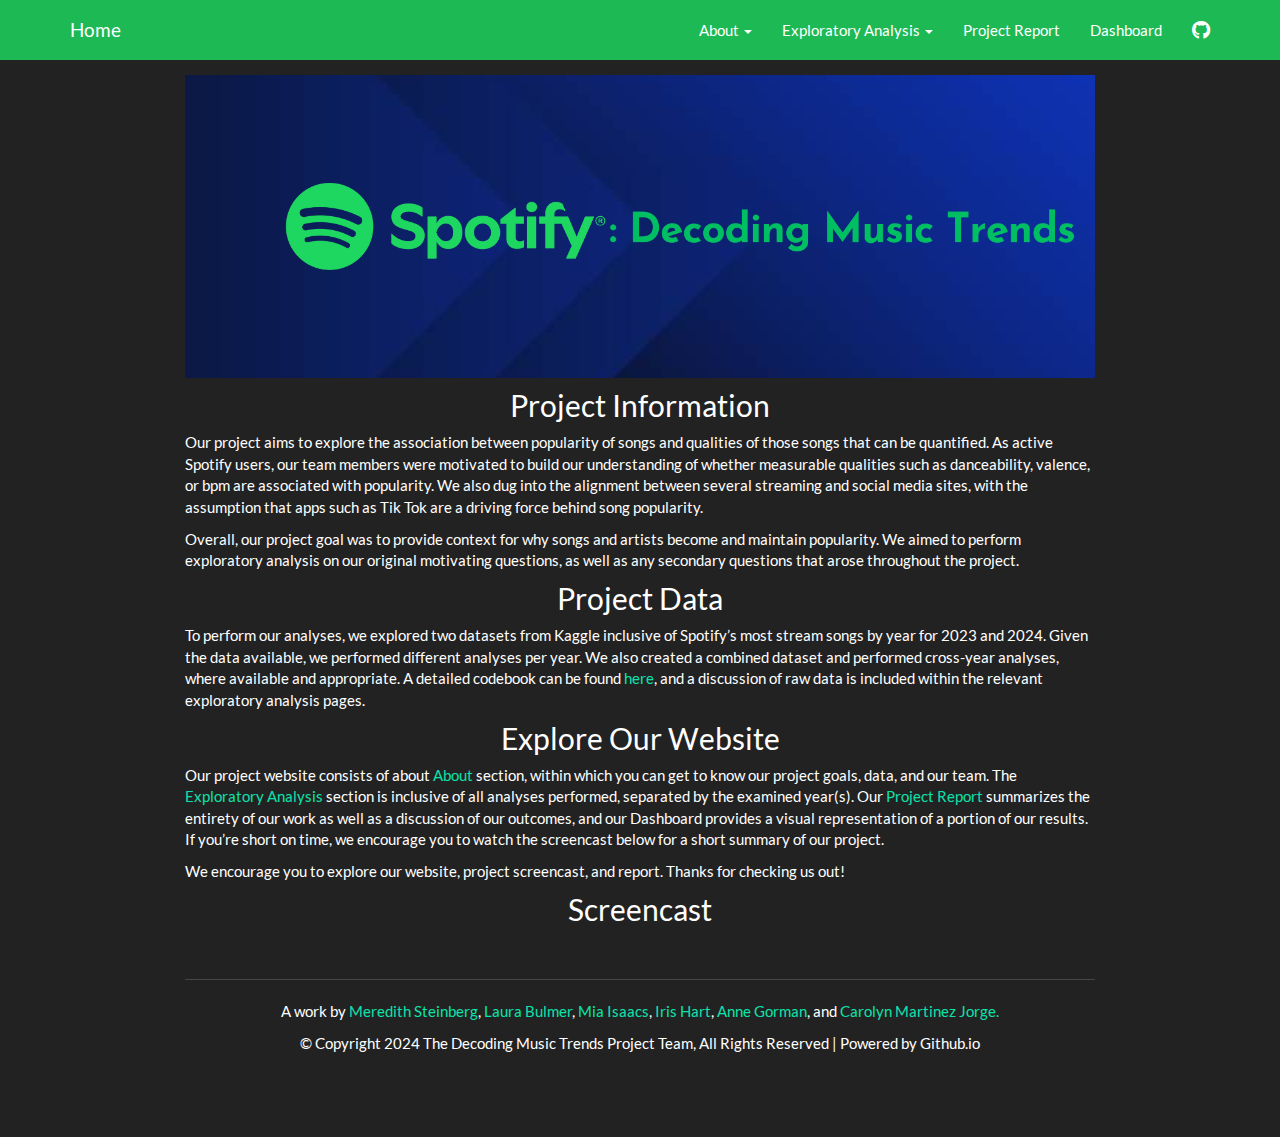
==== commit 564e548b: "linking throughout the site" ====
--- a/index.html
+++ b/index.html
@@ -334,17 +334,19 @@
 inclusive of Spotify’s most stream songs by year for 2023 and 2024.
 Given the data available, we performed different analyses per year. We
 also created a combined dataset and performed cross-year analyses, where
-available and appropriate. A detailed codebook can be found here, and a
-discussion of raw data is included within the relevant exploratory
-analysis pages.</p>
+available and appropriate. A detailed codebook can be found <a
+href="about.html">here</a>, and a discussion of raw data is included
+within the relevant exploratory analysis pages.</p>
 <div id="explore-our-website" class="section level2"
 style="text-align: center;">
 <h2>Explore Our Website</h2>
 </div>
-<p>Our project website consists of about About section, within which you
-can get to know our project goals, data, and our team. The Exploratory
-Analysis section is inclusive of all analyses performed, separated by
-the examined year(s). Our Project Report summarizes the entirety of our
+<p>Our project website consists of about <a
+href="about_our_project.html">About</a> section, within which you can
+get to know our project goals, data, and our team. The <a
+href="2023.html">Exploratory Analysis</a> section is inclusive of all
+analyses performed, separated by the examined year(s). Our <a
+href="Report.html">Project Report</a> summarizes the entirety of our
 work as well as a discussion of our outcomes, and our Dashboard provides
 a visual representation of a portion of our results. If you’re short on
 time, we encourage you to watch the screencast below for a short summary
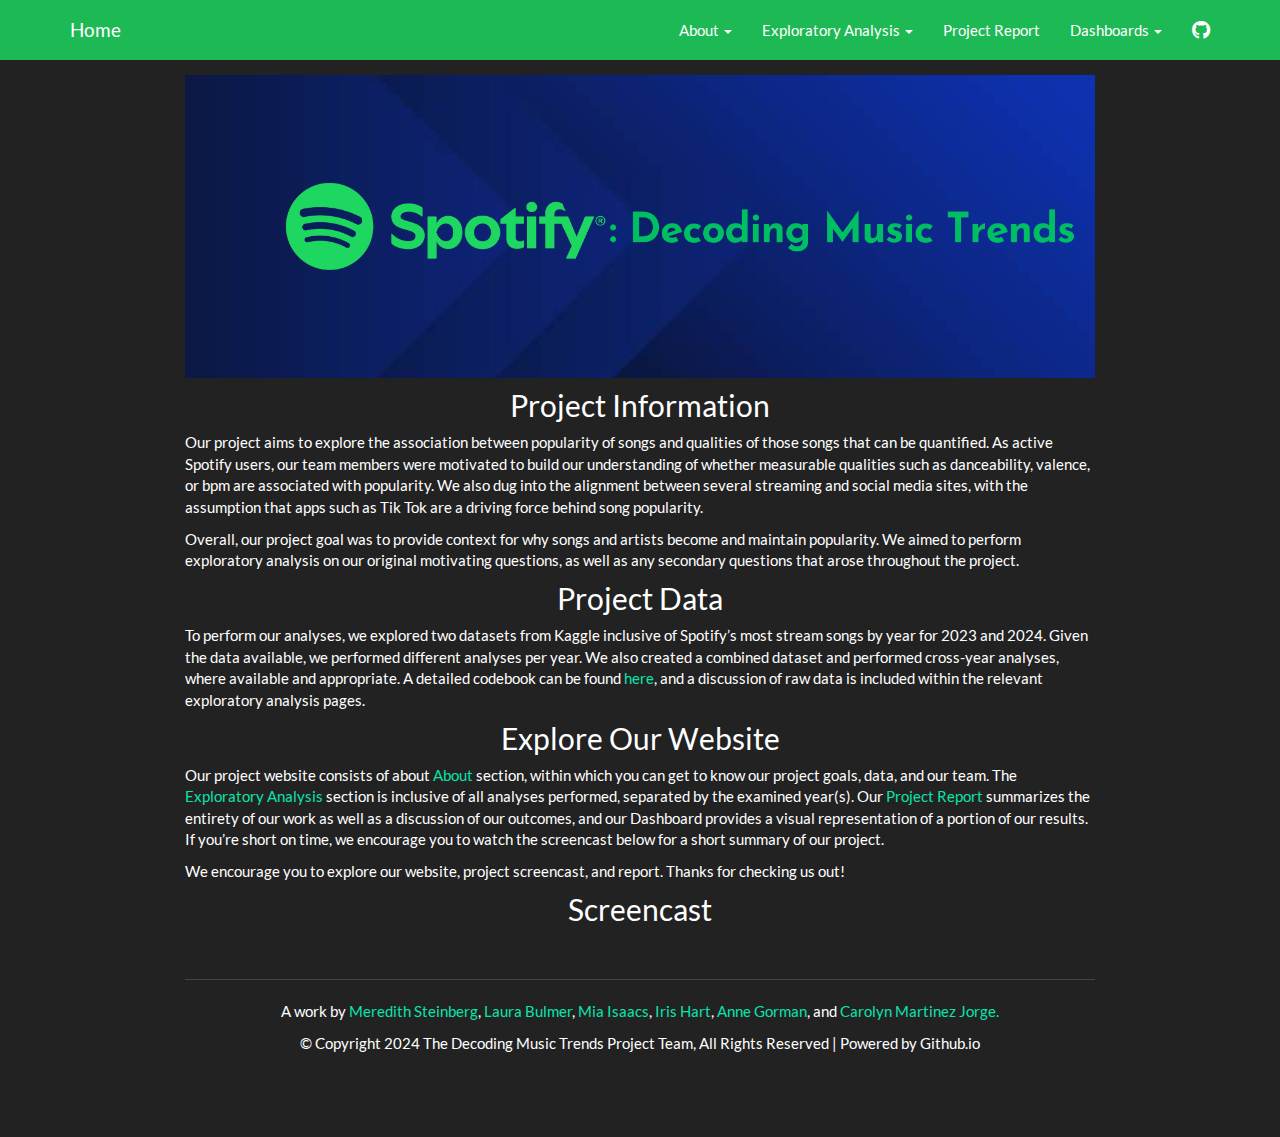
==== commit 1a20bb09: "updating new dash for 2024" ====
--- a/index.html
+++ b/index.html
@@ -287,11 +287,20 @@
 <li>
   <a href="Report.html">Project Report</a>
 </li>
-<li>
-  <a href="shiny_dashboard.rmd">Dashboard</a>
+<li class="dropdown">
+  <a href="#" class="dropdown-toggle" data-toggle="dropdown" role="button" data-bs-toggle="dropdown" aria-expanded="false">
+    Dashboards
+     
+    <span class="caret"></span>
+  </a>
+  <ul class="dropdown-menu" role="menu">
+    <li>
+      <a href="2024_dashboard.html">2024 Dashboard</a>
+    </li>
+  </ul>
 </li>
 <li>
-  <a href="https://github.com/akgorman/spotify_data.github.io">
+  <a href="&lt;https://akgorman.shinyapps.io/spotify_datagithub/&gt;">
     <span class="fa fa-github fa-lg"></span>
      
   </a>
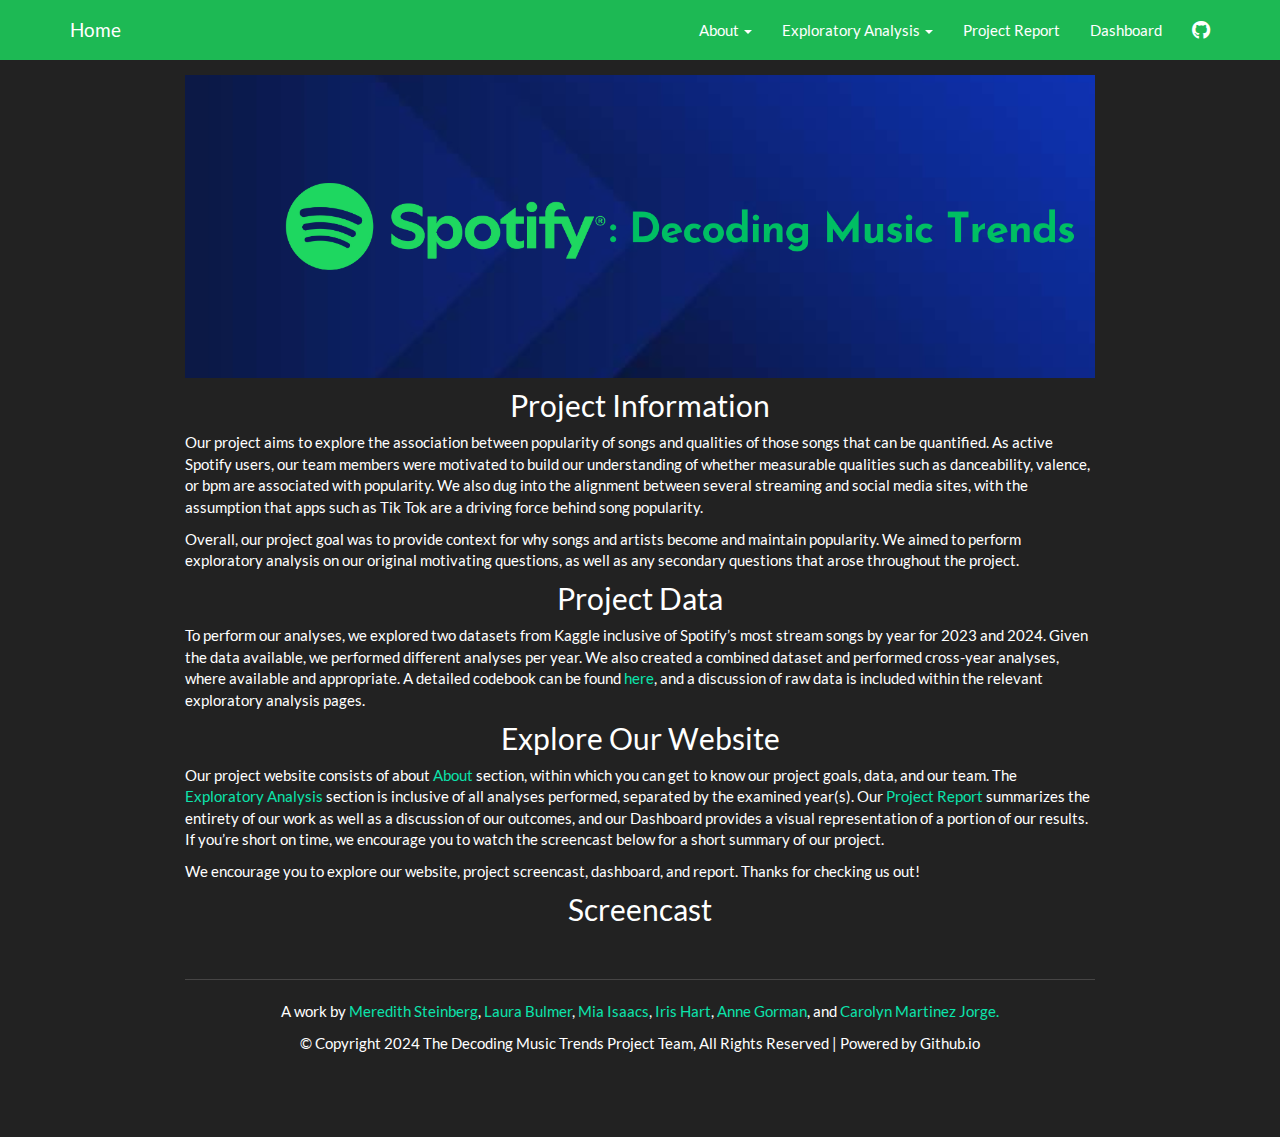
==== commit 76121769: "adding shiny dashboard" ====
--- a/index.html
+++ b/index.html
@@ -287,17 +287,8 @@
 <li>
   <a href="Report.html">Project Report</a>
 </li>
-<li class="dropdown">
-  <a href="#" class="dropdown-toggle" data-toggle="dropdown" role="button" data-bs-toggle="dropdown" aria-expanded="false">
-    Dashboards
-     
-    <span class="caret"></span>
-  </a>
-  <ul class="dropdown-menu" role="menu">
-    <li>
-      <a href="2024_dashboard.html">2024 Dashboard</a>
-    </li>
-  </ul>
+<li>
+  <a href="https://lbulmer.shinyapps.io/spotify_dash/">Dashboard</a>
 </li>
 <li>
   <a href="&lt;https://akgorman.shinyapps.io/spotify_datagithub/&gt;">
@@ -360,8 +351,8 @@
 a visual representation of a portion of our results. If you’re short on
 time, we encourage you to watch the screencast below for a short summary
 of our project.</p>
-<p>We encourage you to explore our website, project screencast, and
-report. Thanks for checking us out!</p>
+<p>We encourage you to explore our website, project screencast,
+dashboard, and report. Thanks for checking us out!</p>
 <div id="screencast" class="section level2" style="text-align: center;">
 <h2>Screencast</h2>
 </div>
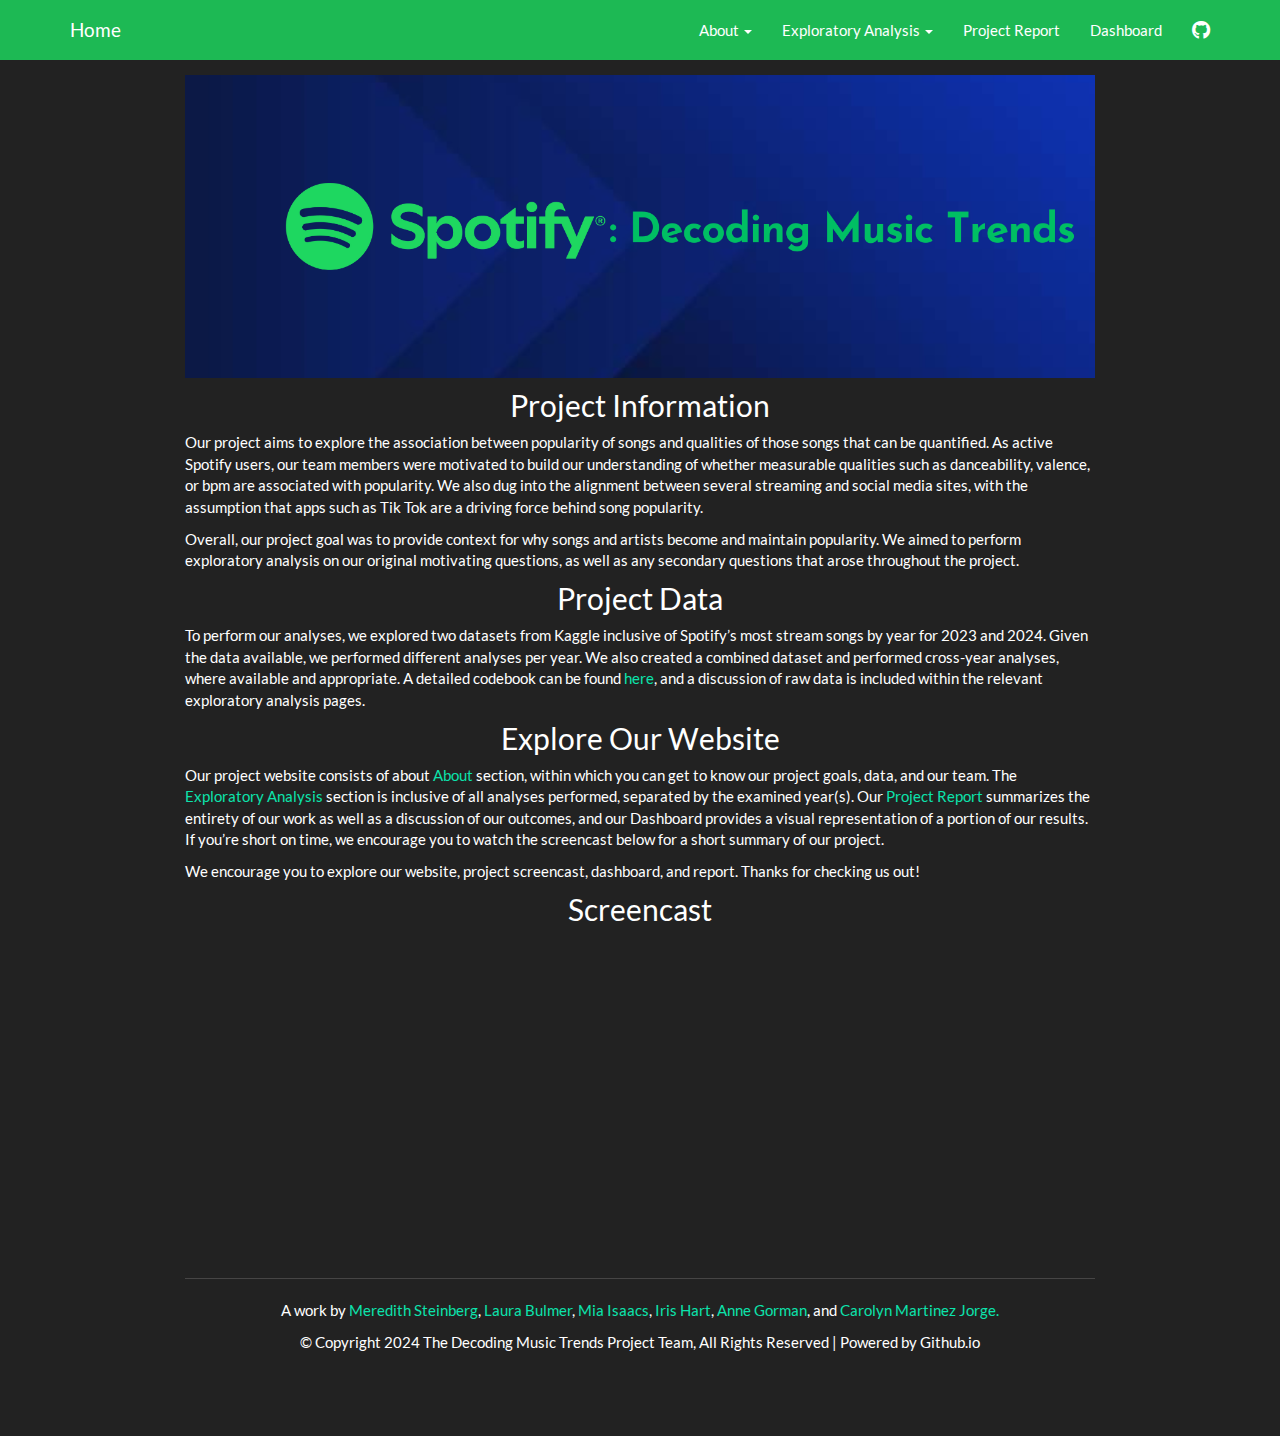
==== commit 287c8fdb: "screencast" ====
--- a/index.html
+++ b/index.html
@@ -291,7 +291,7 @@
   <a href="https://lbulmer.shinyapps.io/spotify_dash/">Dashboard</a>
 </li>
 <li>
-  <a href="&lt;https://akgorman.shinyapps.io/spotify_datagithub/&gt;">
+  <a href="https://github.com/akgorman/spotify_data.github.io.git">
     <span class="fa fa-github fa-lg"></span>
      
   </a>
@@ -356,6 +356,8 @@
 <div id="screencast" class="section level2" style="text-align: center;">
 <h2>Screencast</h2>
 </div>
+<iframe width="560" height="315" src="https://youtu.be/C49Rkv6DsQg?si=Tu-KbazpSbLFxrU2" title="YouTube video player" frameborder="0" allow="accelerometer; autoplay; clipboard-write; encrypted-media; gyroscope; picture-in-picture; web-share" allowfullscreen>
+</iframe>
 
 <!DOCTYPE html>
 
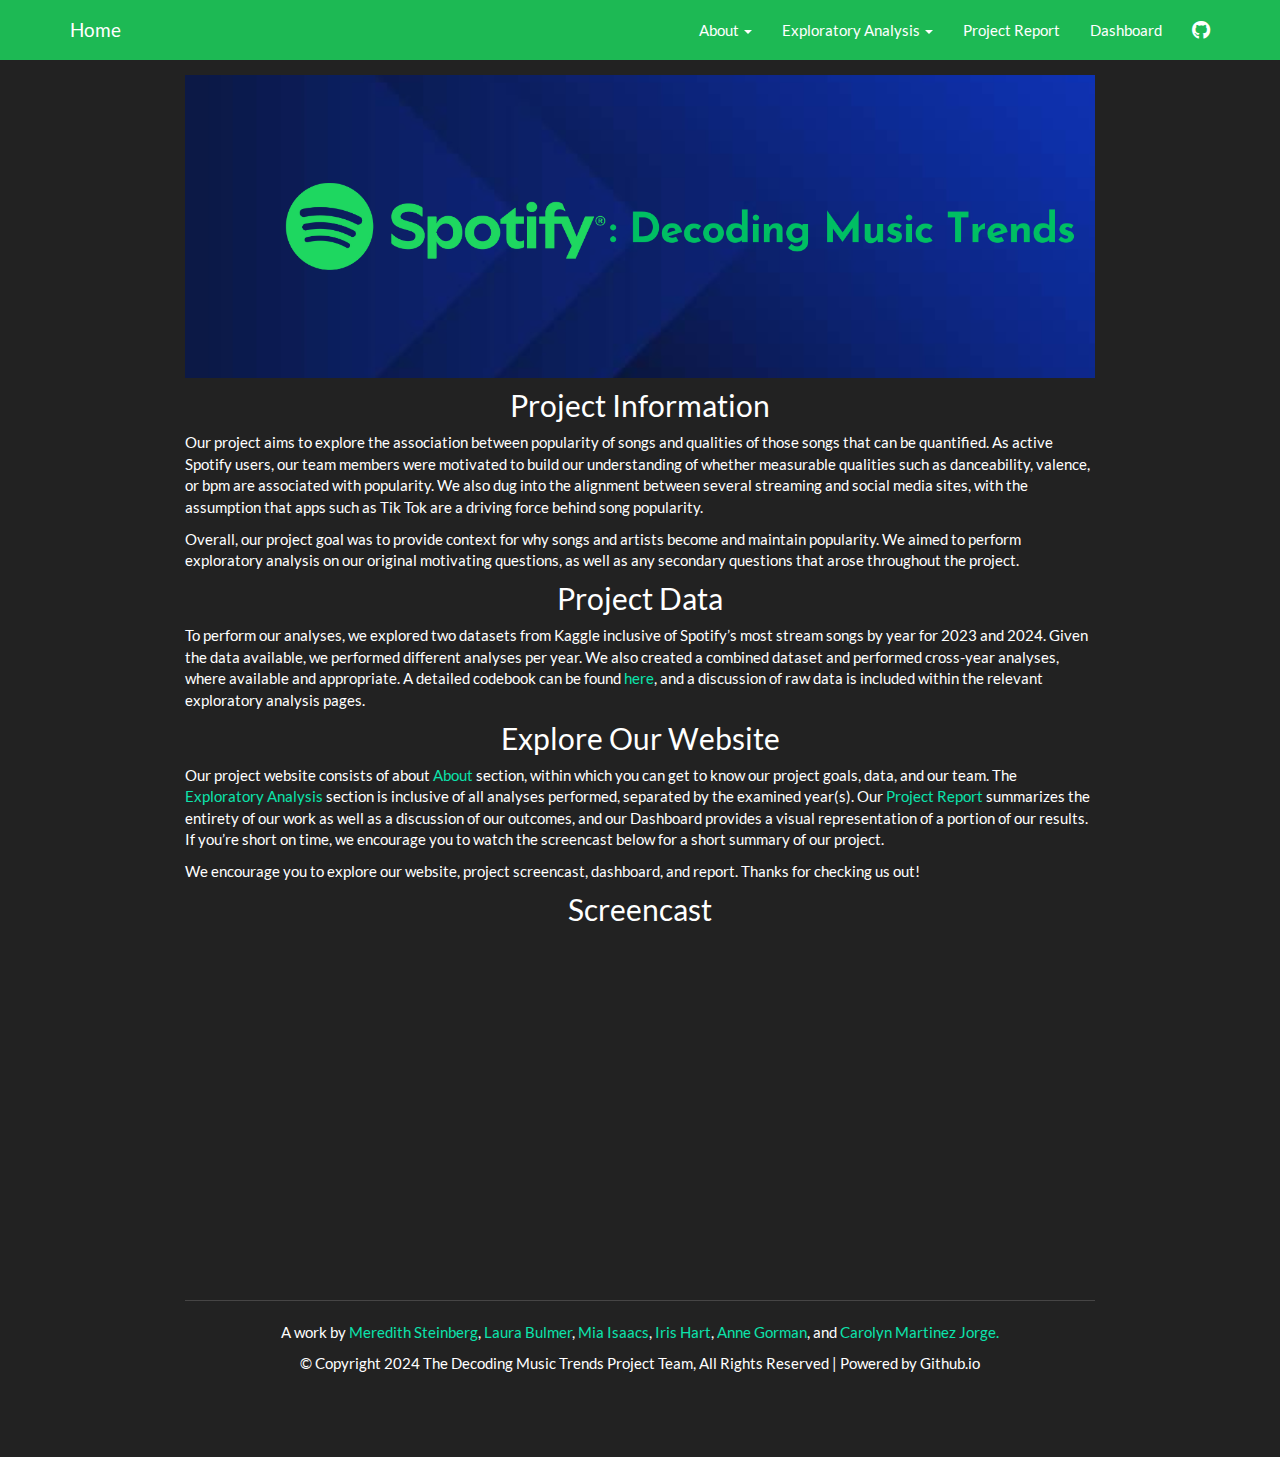
==== commit ef06388d: "updating screencast link" ====
--- a/index.html
+++ b/index.html
@@ -356,8 +356,10 @@
 <div id="screencast" class="section level2" style="text-align: center;">
 <h2>Screencast</h2>
 </div>
-<iframe width="560" height="315" src="https://youtu.be/C49Rkv6DsQg?si=Tu-KbazpSbLFxrU2" title="YouTube video player" frameborder="0" allow="accelerometer; autoplay; clipboard-write; encrypted-media; gyroscope; picture-in-picture; web-share" allowfullscreen>
+<div style="text-align: center;">
+<iframe width="560" height="315" src="https://www.youtube.com/embed/C49Rkv6DsQg?si=Tu-KbazpSbLFxrU2" title="YouTube video player" frameborder="0" allow="accelerometer; autoplay; clipboard-write; encrypted-media; gyroscope; picture-in-picture; web-share" referrerpolicy="strict-origin-when-cross-origin" allowfullscreen>
 </iframe>
+</div>
 
 <!DOCTYPE html>
 
